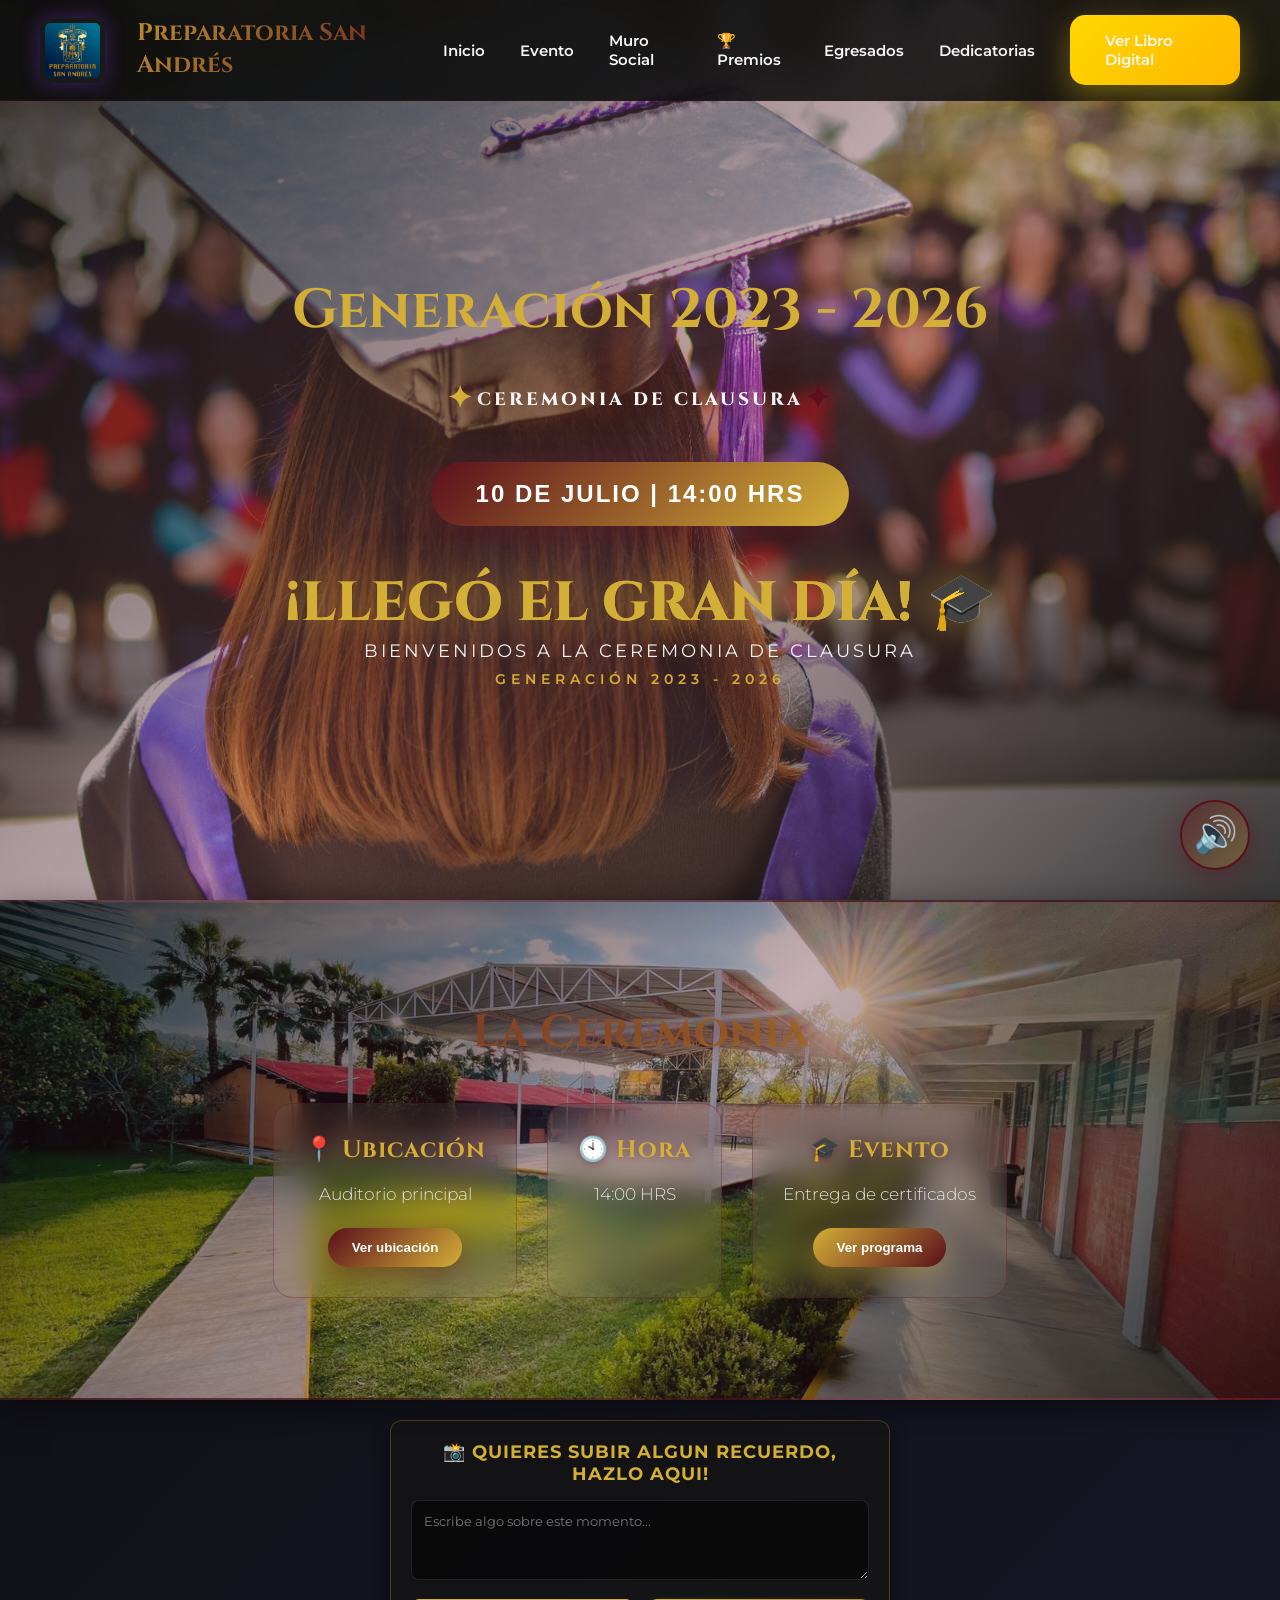
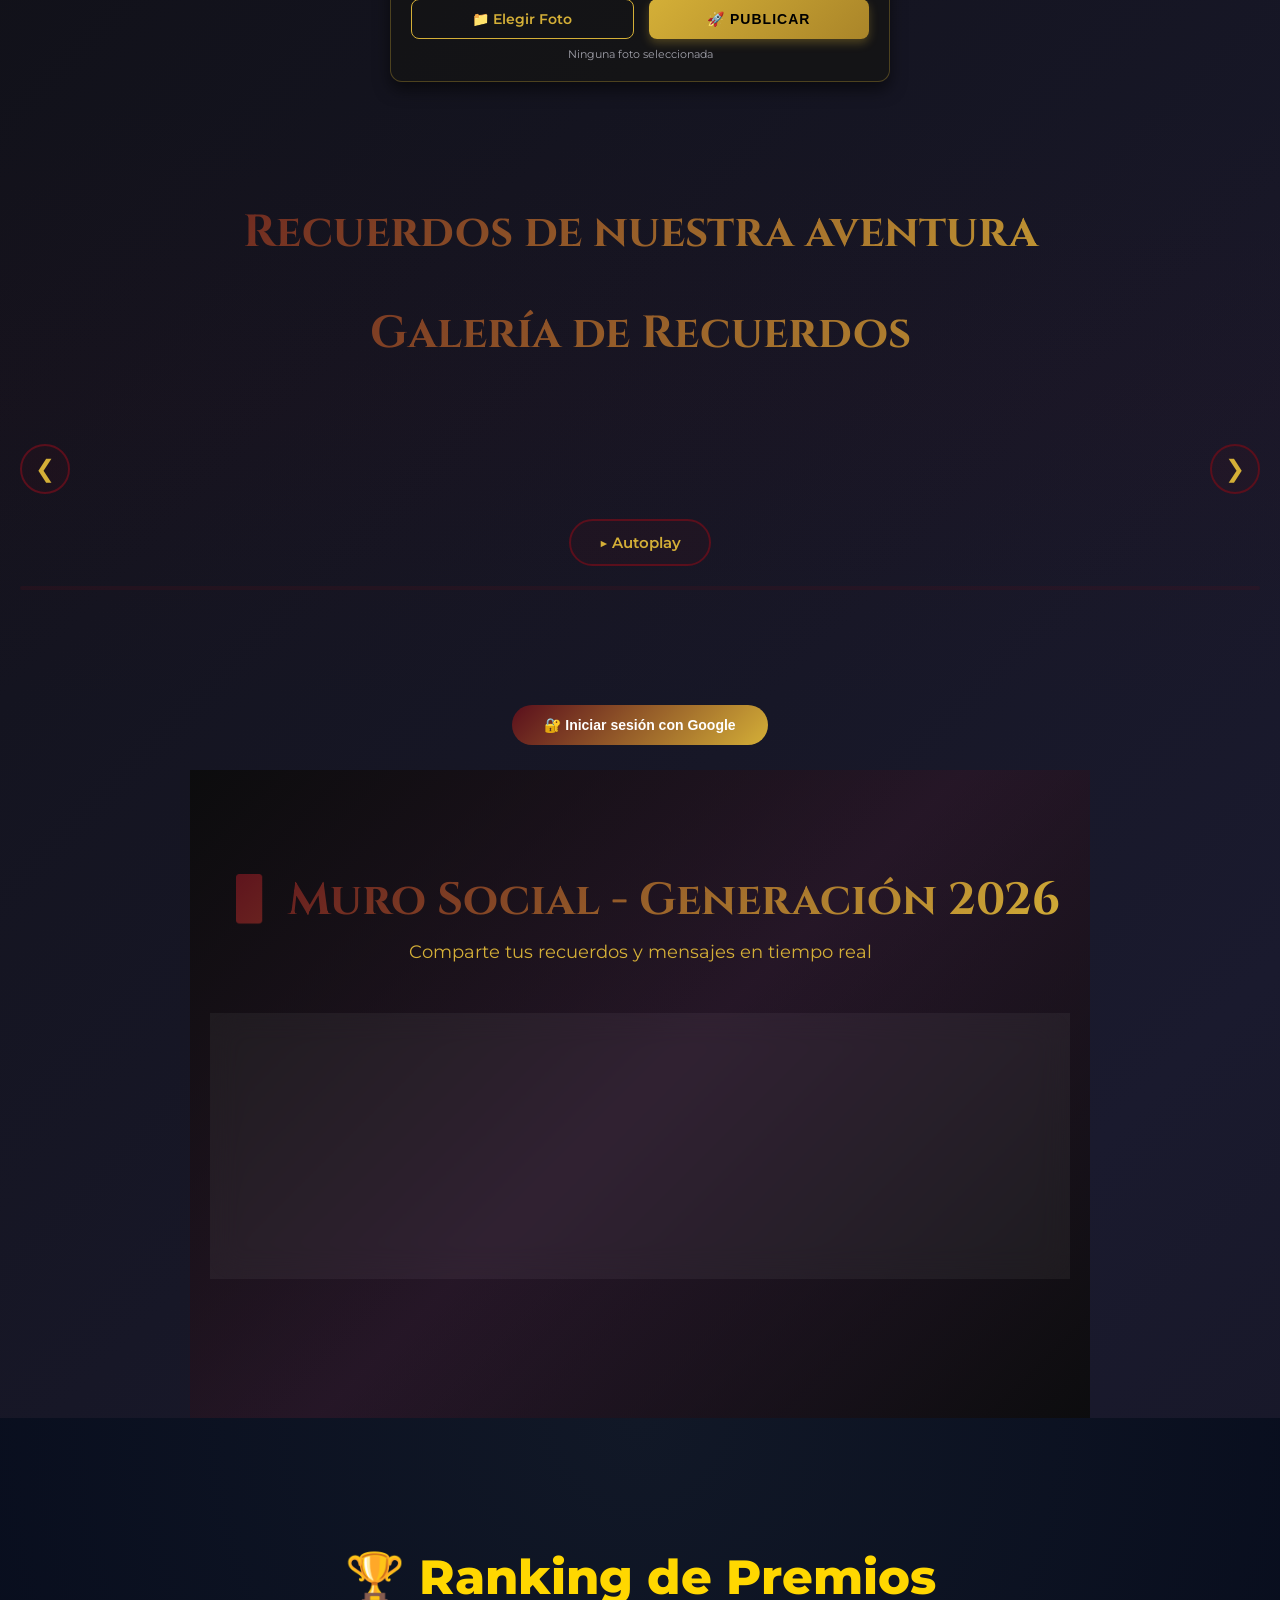
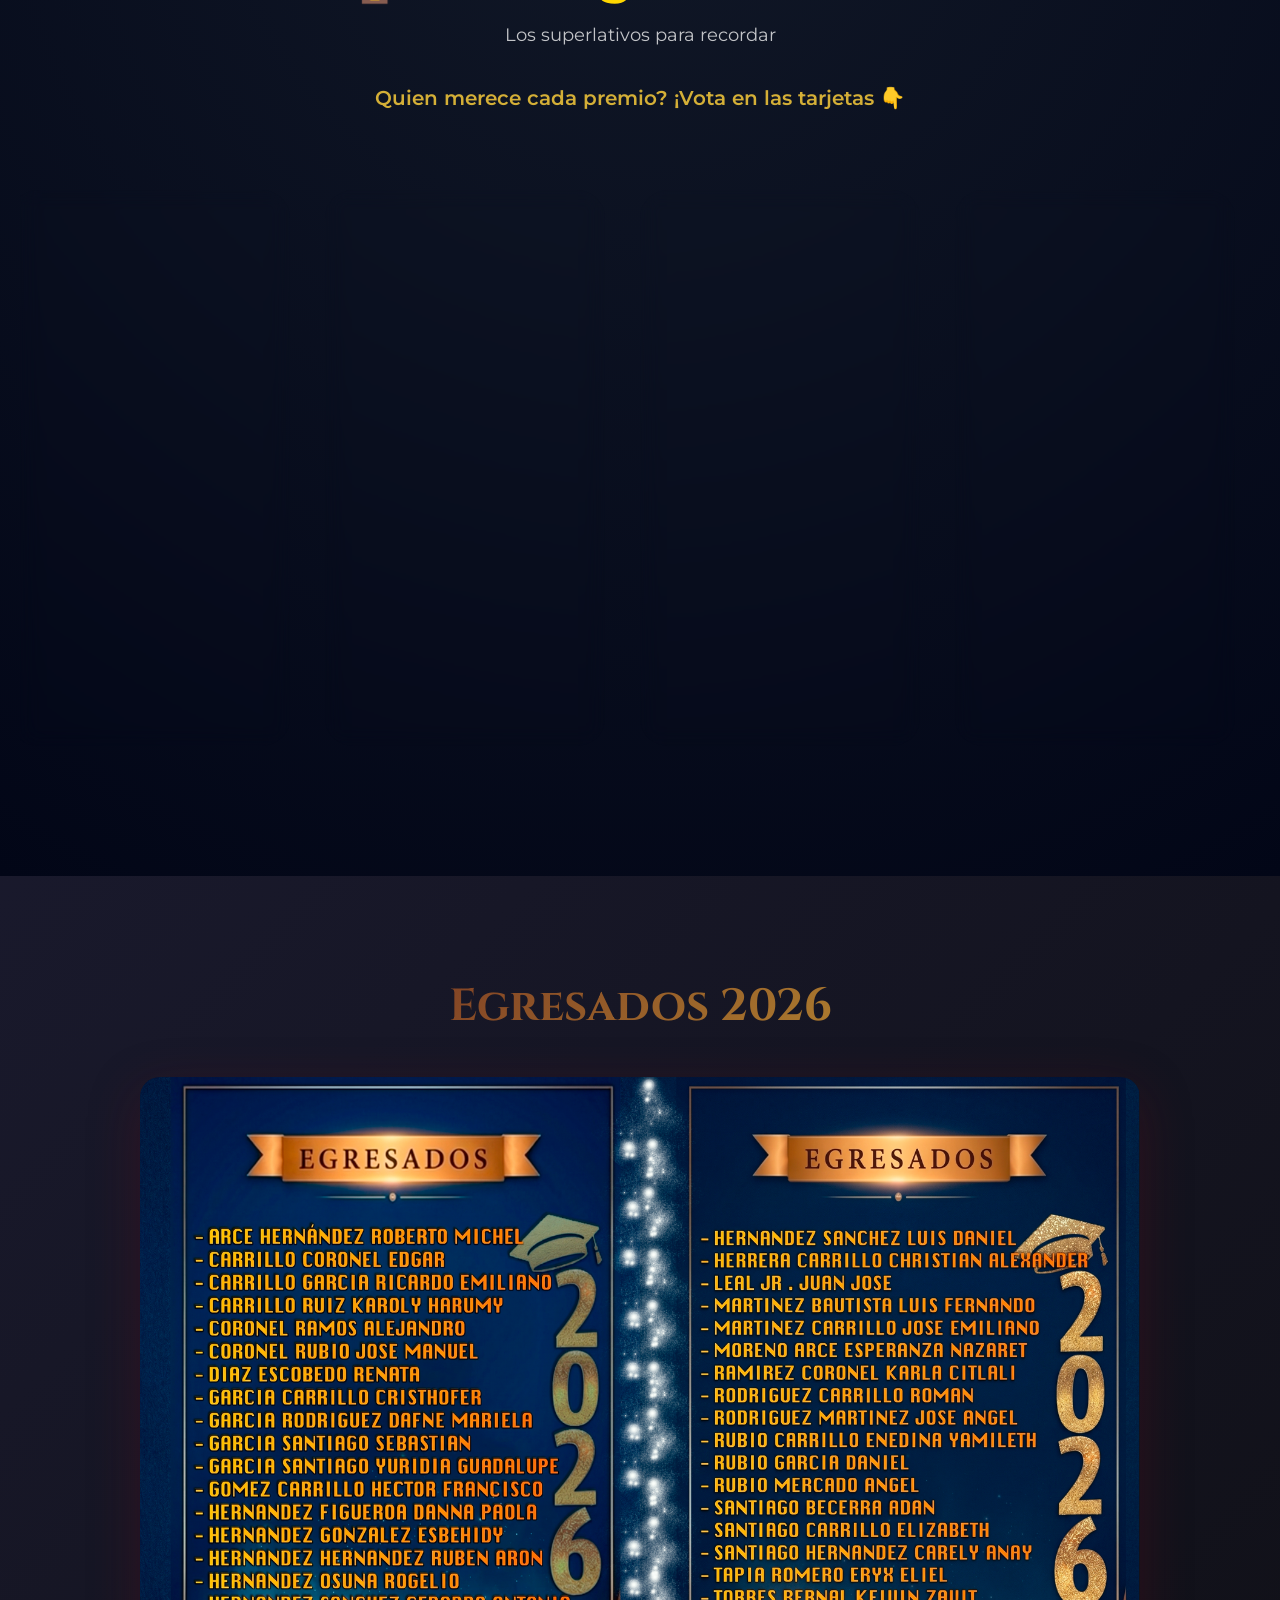
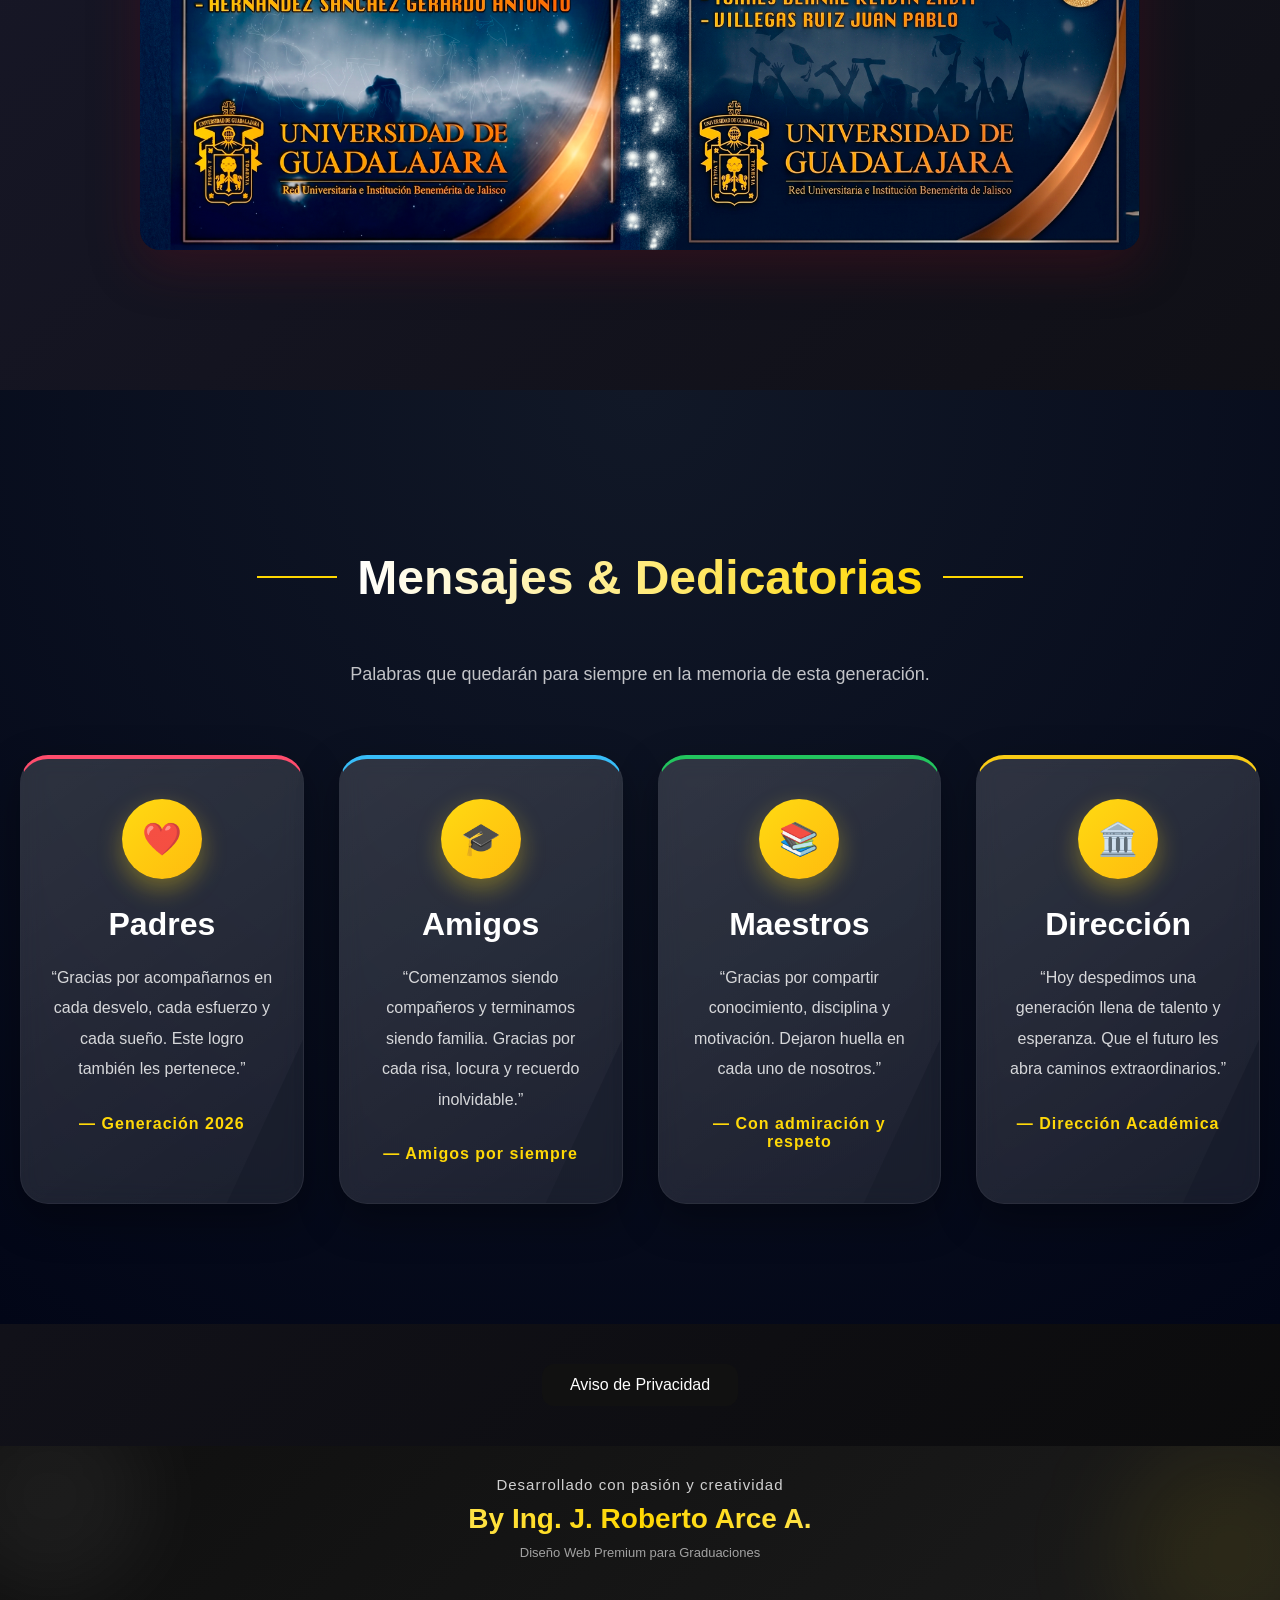
==== index.html @ 2c2daa23 "ERROR" ====
<!DOCTYPE html>
<html lang="es">
<head>
<meta charset="UTF-8">
<meta name="viewport" content="width=device-width, initial-scale=1.0">
<meta property="og:title" content="Preparatoria San Andrés | Generación 2026">
<meta property="og:description" content="¡Acompáñanos a celebrar nuestra graduación! Entra para ver nuestro muro social, premios y galería de recuerdos.">
<meta property="og:image" content="https://arceo86.github.io/prepaSA26/logo1.png"> 
<meta property="og:url" content="https://arceo86.github.io/prepaSA26/">
<meta property="og:type" content="website">

<title>Preparatoria San Andrés | Clausura 2026</title>

<link href="https://fonts.googleapis.com/css2?family=Cinzel:wght@400;600;800&family=Montserrat:wght@300;400;600;700;800&display=swap" rel="stylesheet">
<link rel="icon" href="favicon.ico">
<link href="https://unpkg.com/aos@2.3.1/dist/aos.css" rel="stylesheet">
    

<style>
    /* =========================================
   ANIMACIÓN DEL CARGADOR DE GOOGLE
   ========================================= */
.spinner-dorado {
    width: 45px;
    height: 45px;
    border: 4px solid rgba(212, 175, 55, 0.2); /* Fondo sutil */
    border-top-color: #D4AF37; /* Borde brillante */
    border-radius: 50%;
    animation: girar-suave 1s linear infinite;
}

@keyframes girar-suave {
    0% { transform: rotate(0deg); }
    100% { transform: rotate(360deg); }
}
    /* =========================================
   ESTILOS DEL MODAL DE VOTACIÓN
   ========================================= */
.modal-votacion-overlay {
    position: fixed;
    top: 0; left: 0; width: 100%; height: 100%;
    background: rgba(2, 6, 23, 0.85);
    backdrop-filter: blur(8px);
    -webkit-backdrop-filter: blur(8px);
    z-index: 10000;
    display: flex;
    align-items: center;
    justify-content: center;
}

.modal-votacion-box {
    background: linear-gradient(145deg, #111827, #0f172a);
    border: 2px solid #D4AF37;
    border-radius: 20px;
    padding: 35px 25px;
    width: 90%;
    max-width: 400px;
    text-align: center;
    box-shadow: 0 15px 50px rgba(0,0,0,0.8), 0 0 20px rgba(212, 175, 55, 0.2);
    animation: zoomIn 0.3s ease-out;
}

.select-elegante {
    width: 100%;
    padding: 12px 15px;
    background: #020617;
    color: #ffffff;
    border: 1px solid rgba(212, 175, 55, 0.5);
    border-radius: 10px;
    font-family: 'Poppins', sans-serif;
    font-size: 15px;
    outline: none;
    cursor: pointer;
}

.select-elegante:focus {
    border-color: #D4AF37;
    box-shadow: 0 0 10px rgba(212, 175, 55, 0.3);
}

.btn-cancelar-voto, .btn-confirmar-voto {
    padding: 10px 20px;
    border-radius: 30px;
    font-family: 'Poppins', sans-serif;
    font-size: 14px;
    font-weight: 600;
    cursor: pointer;
    transition: all 0.3s;
    border: none;
}

.btn-cancelar-voto {
    background: transparent;
    color: #a1a1aa;
    border: 1px solid #3f3f46;
}

.btn-cancelar-voto:hover { background: #3f3f46; color: white; }

.btn-confirmar-voto {
    background: linear-gradient(135deg, #FFD700, #D4AF37);
    color: #020617;
}

.btn-confirmar-voto:hover { transform: scale(1.05); box-shadow: 0 5px 15px rgba(212, 175, 55, 0.4); }

@keyframes zoomIn {
    from { transform: scale(0.9); opacity: 0; }
    to { transform: scale(1); opacity: 1; }
}
    /* PRELOADER */
    .hat{
    position:absolute;
    top:-80px;
    font-size:30px;
    animation-name:fall;
    animation-timing-function:linear;
    animation-iteration-count:infinite;
    pointer-events:none;
    will-change:transform;
}

@keyframes fall{

      0%{
        transform:
        translate3d(0,-100px,0)
        rotate(0deg);

        opacity:0;
    }

    10%{
        opacity:1;
    }

    100%{
        transform:
        translate3d(var(--drift),120vh,0)
        rotate(720deg);

        opacity:0;
    }

}
@keyframes pulseLogo{

   0%{
        transform:scale(0.95);
        opacity:.08;
    }

    25%{
        transform:scale(1);
        opacity:.14;
    }

    50%{
        transform:scale(1.08);
        opacity:.20;
    }

    75%{
        transform:scale(1);
        opacity:.14;
    }

    100%{
        transform:scale(0.95);
        opacity:.08;
    }

}

@keyframes rotateLogo{

    from{
        rotate:0deg;
    }

    to{
        rotate:360deg;
    }

}
.graduation-rain{
    position:absolute;
    inset:0;
    overflow:hidden;
    pointer-events:none;
}
    /* BOTÓN EVENTO */
.event-btn{
    margin-top:20px;
    padding:12px 24px;
    border:none;
    border-radius:30px;
    background:linear-gradient(135deg, #D4AF37, #5A0F1C);
    color:white;
    font-weight:700;
    cursor:pointer;
    transition:0.3s;
    box-shadow:0 8px 25px rgba(212,175,55,0.4);
    position:relative;
    overflow:hidden;
}

.event-btn::before{
    content:"";
    position:absolute;
    top:0;
    left:-100%;
    width:100%;
    height:100%;
    background:linear-gradient(
        120deg,
        transparent,
        rgba(255,255,255,0.35),
        transparent
    );
    transition:0.5s;
}

.event-btn:hover::before{
    left:100%;
}

.event-btn:hover{
    transform:scale(1.08);
    box-shadow:
        0 12px 35px rgba(212,175,55,0.7),
        0 0 20px rgba(90,15,28,0.5);
}

/* CARD EVENTO */
.event-card{
    cursor:pointer;
}

.event-card:hover{
    border-color:#D4AF37;
}
    /* BOTÓN UBICACIÓN */
.location-btn{
    margin-top:20px;
    padding:12px 24px;
    border:none;
    border-radius:30px;
    background:linear-gradient(135deg, #5A0F1C, #D4AF37);
    color:white;
    font-weight:700;
    cursor:pointer;
    transition:0.3s;
    box-shadow:0 8px 25px rgba(90,15,28,0.4);
    position:relative;
    overflow:hidden;
}

.location-btn::before{
    content:"";
    position:absolute;
    top:0;
    left:-100%;
    width:100%;
    height:100%;
    background:linear-gradient(
        120deg,
        transparent,
        rgba(255,255,255,0.35),
        transparent
    );
    transition:0.5s;
}

.location-btn:hover::before{
    left:100%;
}

.location-btn:hover{
    transform:scale(1.08);
    box-shadow:
        0 12px 35px rgba(90,15,28,0.7),
        0 0 20px rgba(212,175,55,0.5);
}

/* EFECTO CARD UBICACIÓN */
.location-card{
    cursor:pointer;
}

.location-card:hover{
    border-color:#D4AF37;
}
:root{
    --gold:#D4AF37;
    --gold-light:#F5F5F5;
    --purple:#5A0F1C;
    --pink:#5A0F1C;
    --cyan:#D4AF37;
    --dark:#0B0B0B;
}

*{box-sizing:border-box;}

html{
    scroll-behavior:smooth;
}

body{
    margin:0;
    font-family:'Montserrat',sans-serif;
    background:linear-gradient(135deg, #0B0B0B 0%, #1a1a2e 50%, #0B0B0B 100%);
    color:white;
    overflow-x:hidden;
}

/* ===== KEYFRAMES ===== */
@keyframes fadeUp{
    from{opacity:0; transform:translateY(40px);}
    to{opacity:1; transform:translateY(0);}
}

@keyframes glowNumber{
    from{
        text-shadow:
            0 0 10px rgba(90,15,28,0.8),
            0 0 20px rgba(212,175,55,0.6);
    }
    to{
        text-shadow:
            0 0 20px rgba(212,175,55,1),
            0 0 40px rgba(90,15,28,0.8),
            0 0 60px rgba(212,175,55,0.6);
    }
}

@keyframes titleGlow{
    0%,100%{
        text-shadow:
            0 0 30px rgba(90,15,28,0.8),
            0 0 60px rgba(212,175,55,0.6),
            0 0 90px rgba(90,15,28,0.4),
            0 4px 20px rgba(0,0,0,0.5);
    }
    50%{
        text-shadow:
            0 0 50px rgba(212,175,55,1),
            0 0 80px rgba(90,15,28,0.8),
            0 0 120px rgba(212,175,55,0.6),
            0 4px 25px rgba(0,0,0,0.7);
    }
}

@keyframes float{
    0%,100%{ transform:translateY(-50%); }
    50%{ transform:translateY(-65%); }
}

@keyframes bounce{
    0%,100%{ transform:scale(1) translateY(0); }
    50%{ transform:scale(1.2) translateY(-5px); }
}

@keyframes zoomIn{
    from{transform:scale(0.7); opacity:0;}
    to{transform:scale(1); opacity:1;}
}

/* ===== NAV ===== */
.nav{
    position:fixed;
    top:0;
    width:100%;
    display:flex;
    justify-content:space-between;
    align-items:center;
    padding:15px 40px;
    background:rgba(11,11,11,0.85);
    backdrop-filter:blur(20px);
    z-index:100;
    border-bottom:1px solid rgba(90,15,28,0.3);
}

.nav h1{
    cursor:pointer;
    font-family:'Cinzel';
    background:linear-gradient(135deg, var(--gold), var(--pink));
    -webkit-background-clip:text;
    -webkit-text-fill-color:transparent;
    background-clip:text;
    font-size:clamp(16px,4vw,24px);
    display:flex;
    align-items:center;
    gap:12px;
    margin:0;
    transition:0.3s;
}

.nav h1:hover{
    transform:scale(1.05);
}

.nav h1 img{
    height:clamp(45px,8vw,65px);
    border-radius:10px;
    background:rgba(255,255,255,0.05);
    padding:5px;
    backdrop-filter:blur(10px);
    box-shadow:0 0 20px rgba(124,58,237,0.4);
    transition:0.3s;
}

.nav h1 img:hover{
    box-shadow:0 0 30px rgba(236,72,153,0.6);
}

.nav-links{
    display:flex;
    gap:clamp(15px,3vw,35px);
    align-items:center;
}

.nav a{
    color:#F5F5F5;
    text-decoration:none;
    position:relative;
    font-size:clamp(12px,2vw,15px);
    font-weight:600;
    transition:0.3s;
}

.nav a::after{
    content:"";
    position:absolute;
    width:0;
    height:2px;
    background:linear-gradient(90deg, #5A0F1C, #D4AF37);
    bottom:-5px;
    left:0;
    transition:.3s;
}

.nav a:hover{
    color:#D4AF37;
}

.nav a:hover::after{
    width:100%;
}

.hamburger{
    display:none;
    flex-direction:column;
    cursor:pointer;
    gap:6px;
}

.hamburger span{
    width:25px;
    height:3px;
    background:linear-gradient(90deg, var(--gold), var(--pink));
    border-radius:3px;
    transition:0.3s;
}

.hamburger.active span:nth-child(1){
    transform:rotate(45deg) translate(10px, 10px);
}

.hamburger.active span:nth-child(2){
    opacity:0;
}

.hamburger.active span:nth-child(3){
    transform:rotate(-45deg) translate(7px, -7px);
}

@media(max-width:768px){
    .nav{
        padding:12px 20px;
    }
    
    .hamburger{
        display:flex;
    }
    
    .nav-links{
        position:fixed;
        top:70px;
        left:-100%;
        flex-direction:column;
        background:rgba(10,14,39,0.98);
        backdrop-filter:blur(20px);
        width:100%;
        text-align:center;
        transition:0.3s;
        padding:40px 0;
        gap:20px;
        border-bottom:1px solid rgba(124,58,237,0.3);
    }
    
    .nav-links.active{
        left:0;
    }
    
    .nav-links a{
        font-size:18px;
        display:block;
        padding:10px 0;
    }
}

/* ===== MÚSICA ===== */
.music-toggle{
    position:fixed;
    bottom:30px;
    right:30px;
    width:clamp(55px,12vw,70px);
    height:clamp(55px,12vw,70px);
    border-radius:50%;
    background:linear-gradient(135deg, rgba(90,15,28,0.5) 0%, rgba(212,175,55,0.3) 100%);
    border:2px solid #5A0F1C;
    color:#F5F5F5;
    font-size:clamp(28px,6vw,36px);
    cursor:pointer;
    transition:0.3s all;
    display:flex;
    align-items:center;
    justify-content:center;
    z-index:101;
    box-shadow:0 8px 32px rgba(90,15,28,0.5);
    backdrop-filter:blur(10px);
}

.music-toggle:hover{
    transform:scale(1.15) rotate(10deg);
    background:linear-gradient(135deg, rgba(90,15,28,0.7) 0%, rgba(212,175,55,0.5) 100%);
    box-shadow:0 12px 40px rgba(90,15,28,0.7), 0 0 20px rgba(212,175,55,0.4);
}

.music-toggle.muted{
    background:linear-gradient(135deg, rgba(100,100,100,0.3) 0%, rgba(100,100,100,0.1) 100%);
    border-color:#808080;
    color:#808080;
}

.music-toggle.muted:hover{
    background:linear-gradient(135deg, rgba(100,100,100,0.5) 0%, rgba(100,100,100,0.2) 100%);
    box-shadow:0 8px 25px rgba(100,100,100,0.3);
}

.music-icon{
    display:block;
    transition:transform 0.3s;
}

.music-toggle:hover .music-icon{
    animation:bounce 0.6s ease;
}

@media(max-width:600px){
    .music-toggle{
        bottom:20px;
        right:20px;
    }
}

/* ===== HERO ===== */
.hero{
    min-height:100vh;
    display:flex;
    align-items:center;
    justify-content:center;
    text-align:center;
    background:
    linear-gradient(135deg, rgba(11,11,11,0.8) 0%, rgba(90,15,28,0.3) 50%, rgba(11,11,11,0.8) 100%),
    url('FONDO1.jpg');
    background-size:cover;
    background-position:center;
    background-attachment:fixed;
    padding:120px 20px 60px;
    position:relative;
    overflow:hidden;
}

.hero::before{
    content:"";
    position:absolute;
    top:0;
    left:0;
    right:0;
    bottom:0;
    background:radial-gradient(circle at 50% 50%, rgba(90,15,28,0.1), transparent 70%);
    pointer-events:none;
}

.hero > div{
    display:flex;
    flex-direction:column;
    align-items:center;
    gap:clamp(20px,5vw,40px);
    position:relative;
    z-index:1;
}

.hero h2{
    font-family:'Cinzel';
    font-size:clamp(28px,6vw,55px);
    animation:fadeUp 1.2s ease;
    color:#D4AF37;
    margin:0;
}

.hero p{
    color:#F5F5F5;
    animation:fadeUp 1.5s ease;
    font-size:clamp(14px,3vw,18px);
    margin:0;
}

.ceremonia-title{
    font-family:'Cinzel';
    font-size:clamp(36px,8vw,75px);
    color:#D4AF37;
    font-weight:800;
    letter-spacing:clamp(1px,2vw,3px);
    text-transform:uppercase;
    margin:20px 0;
    text-shadow:
        0 0 30px rgba(90,15,28,0.8),
        0 0 60px rgba(212,175,55,0.6),
        0 0 90px rgba(90,15,28,0.4);
    animation:titleGlow 2s ease-in-out infinite, fadeUp 1.5s ease;
    position:relative;
    display:inline-block;
}

.ceremonia-title::before{
    content:"✦";
    position:absolute;
    left:clamp(-30px,-8vw,-50px);
    top:50%;
    transform:translateY(-50%);
    color:#D4AF37;
    font-size:clamp(20px,3vw,30px);
    animation:float 3s ease-in-out infinite;
}

.ceremonia-title::after{
    content:"✦";
    position:absolute;
    right:clamp(-30px,-8vw,-50px);
    top:50%;
    transform:translateY(-50%);
    color:#5A0F1C;
    font-size:clamp(20px,3vw,30px);
    animation:float 3s ease-in-out infinite 0.5s;
}

.btn{
    margin-top:10px;
    padding:clamp(14px,3vw,18px) clamp(30px,6vw,50px);
    font-size:clamp(14px,2.5vw,18px);
    font-weight:700;
    border-radius:50px;
    border:none;
    background:linear-gradient(135deg, #5A0F1C, #D4AF37);
    color:white;
    cursor:pointer;
    transition:.3s;
    text-transform:uppercase;
    letter-spacing:1px;
    box-shadow:0 8px 32px rgba(90,15,28,0.5);
    position:relative;
    overflow:hidden;
}

.btn::before{
    content:"";
    position:absolute;
    top:0;
    left:-100%;
    width:100%;
    height:100%;
    background:linear-gradient(135deg, transparent, rgba(255,255,255,0.3), transparent);
    transition:0.5s;
}

.btn:hover::before{
    left:100%;
}

.btn:hover{
    transform:scale(1.1);
    box-shadow:0 12px 40px rgba(90,15,28,0.7), 0 0 20px rgba(212,175,55,0.5);
}

.countdown-pro{
    margin-top:30px;
    display:flex;
    justify-content:center;
    gap:clamp(15px,3vw,25px);
    flex-wrap:wrap;
}

.time-box{
    background:rgba(90,15,28,0.1);
    backdrop-filter:blur(12px);
    border:2px solid rgba(90,15,28,0.4);
    padding:clamp(15px,3vw,25px);
    border-radius:16px;
    min-width:clamp(70px,15vw,100px);
    text-align:center;
    box-shadow:0 0 20px rgba(90,15,28,0.2);
    transition:.4s;
}

.time-box:hover{
    transform:scale(1.1) translateY(-5px);
    box-shadow:0 10px 40px rgba(90,15,28,0.6), 0 0 30px rgba(212,175,55,0.3);
    border-color:rgba(212,175,55,0.6);
}

.time-box span{
    font-size:clamp(28px,6vw,48px);
    font-weight:800;
    font-family:'Cinzel';
    color:#D4AF37;
    text-shadow:
        0 0 10px rgba(90,15,28,0.8),
        0 0 20px rgba(212,175,55,0.6),
        0 0 30px rgba(90,15,28,0.4);
    animation:glowNumber 2s infinite alternate;
    display:block;
}

.time-box p{
    margin:8px 0 0;
    font-size:clamp(12px,2vw,14px);
    color:#5A0F1C;
    letter-spacing:1px;
    font-weight:600;
}
/* =========================================
   ESTILOS DEL HORARIO (TIMELINE)
   ========================================= */
.modal-overlay {
    position: fixed; top: 0; left: 0; width: 100%; height: 100%;
    background: rgba(2, 6, 23, 0.90); backdrop-filter: blur(8px);
    z-index: 999999; display: flex; align-items: center; justify-content: center;
    opacity: 0; transition: opacity 0.4s ease;
}

.modal-horario-box {
    background: linear-gradient(145deg, #111827, #0f172a);
    border: 1px solid rgba(212, 175, 55, 0.4);
    border-radius: 15px; padding: 40px 25px;
    width: 90%; max-width: 450px;
    max-height: 85vh; overflow-y: auto; /* Permite scroll si hay muchos eventos */
    position: relative;
    box-shadow: 0 15px 40px rgba(0,0,0,0.8), 0 0 20px rgba(212, 175, 55, 0.15);
    transform: translateY(30px); transition: transform 0.4s ease;
}

.cerrar-horario {
    position: absolute; top: 15px; right: 20px;
    color: #D4AF37; font-size: 28px; font-weight: bold;
    cursor: pointer; transition: color 0.3s;
}
.cerrar-horario:hover { color: #fff; }

.titulo-horario {
    color: #D4AF37; font-family: 'Cinzel', serif; font-size: 24px;
    text-align: center; margin-bottom: 5px;
}
.subtitulo-horario {
    color: #cbd5e1; text-align: center; font-size: 14px; margin-bottom: 30px;
}

/* La Línea Vertical */
.timeline {
    position: relative; margin: 0 auto; padding-left: 20px;
}
.timeline::before {
    content: ''; position: absolute; top: 0; left: 20px;
    height: 100%; width: 2px;
    background: linear-gradient(to bottom, #D4AF37, rgba(212,175,55,0.1));
}

/* Cada evento en la línea */
.timeline-item {
    position: relative; padding-left: 30px; margin-bottom: 25px;
    opacity: 0; transform: translateX(-20px);
    animation: deslizarDerecha 0.5s forwards ease-out;
}
/* Retraso escalonado para que aparezcan uno por uno */
.timeline-item:nth-child(1) { animation-delay: 0.1s; }
.timeline-item:nth-child(2) { animation-delay: 0.3s; }
.timeline-item:nth-child(3) { animation-delay: 0.5s; }
.timeline-item:nth-child(4) { animation-delay: 0.7s; }

/* El punto dorado en la línea */
.timeline-item::before {
    content: ''; position: absolute; left: -5px; top: 5px;
    width: 12px; height: 12px;
    background: #111827; border: 3px solid #D4AF37;
    border-radius: 50%; box-shadow: 0 0 10px rgba(212,175,55,0.8);
}

.timeline-hora {
    color: #D4AF37; font-weight: bold; font-size: 14px; letter-spacing: 1px;
}
.timeline-contenido h4 {
    color: #fff; margin: 5px 0; font-size: 16px;
}
.timeline-contenido p {
    color: #94a3b8; font-size: 13px; margin: 0;
}

/* Botón de descarga de imagen */
.btn-descargar-img {
    display: inline-block; background: transparent;
    color: #D4AF37; border: 1px solid #D4AF37;
    padding: 10px 20px; border-radius: 30px;
    text-decoration: none; font-size: 14px; font-weight: bold;
    transition: all 0.3s;
}
.btn-descargar-img:hover {
    background: rgba(212, 175, 55, 0.1); box-shadow: 0 0 15px rgba(212, 175, 55, 0.4);
}

@keyframes deslizarDerecha {
    to { opacity: 1; transform: translateX(0); }
}
/* ===== SECCIONES ===== */
.section{
    padding:clamp(60px,8vw,100px) 20px;
    text-align:center;
    position:relative;
}

.section h3{
    font-family:'Cinzel';
    background:linear-gradient(135deg, #5A0F1C, #D4AF37);
    -webkit-background-clip:text;
    -webkit-text-fill-color:transparent;
    background-clip:text;
    font-size:clamp(28px,6vw,45px);
    margin:0 0 30px 0;
    animation:fadeUp 0.8s ease;
}

#evento{
    position:relative;
    background:
    linear-gradient(135deg, rgba(11,11,11,0.8) 0%, rgba(90,15,28,0.3) 50%, rgba(11,11,11,0.8) 100%),
    url('HISTORIA/11.jpg');
    background-size:cover;
    background-position:center;
    background-attachment:fixed;
    border-top:2px solid rgba(90,15,28,0.5);
    border-bottom:2px solid rgba(90,15,28,0.5);
    box-shadow:
        inset 0 0 40px rgba(90,15,28,0.1),
        0 8px 32px rgba(0,0,0,0.5);
}

#evento::before{
    content:"";
    position:absolute;
    top:0;
    left:0;
    right:0;
    bottom:0;
    background:radial-gradient(circle at 30% 70%, rgba(90,15,28,0.05), transparent 50%);
    pointer-events:none;
}

#evento h3{
    position:relative;
    z-index:1;
    text-shadow:0 0 20px rgba(90,15,28,0.6);
}

/* ===== CARDS ===== */
.cards{
    display:flex;
    flex-wrap:wrap;
    justify-content:center;
    gap:clamp(20px,3vw,30px);
    margin-top:40px;
    position:relative;
    z-index:1;
}

.card{
    background:rgba(255,255,255,0.05);
    backdrop-filter:blur(15px);
    border:1px solid rgba(90,15,28,0.3);
    padding:clamp(20px,4vw,30px);
    border-radius:20px;
    transition:.4s;
    position:relative;
    overflow:hidden;
}

.card::before{
    content:"";
    position:absolute;
    top:-50%;
    right:-50%;
    width:100%;
    height:100%;
    background:linear-gradient(135deg, rgba(90,15,28,0.2), rgba(212,175,55,0.1));
    opacity:0;
    transition:0.4s;
}

.card:hover::before{
    opacity:1;
}

.card h4{
    font-family:'Cinzel';
    font-size:clamp(18px,3.5vw,24px);
    color:#D4AF37;
    margin:0 0 15px 0;
    text-shadow:0 2px 10px rgba(90,15,28,0.4);
    letter-spacing:1px;
    transition:0.3s;
    position:relative;
    z-index:2;
}

.card p{
    font-size:clamp(14px,2vw,17px);
    color:#e0e0e0;
    margin:0;
    font-weight:300;
    line-height:1.6;
    transition:0.3s;
    position:relative;
    z-index:2;
}

.card:hover{
    transform:translateY(-15px) scale(1.05);
    box-shadow:0 15px 40px rgba(90,15,28,0.4), 0 0 30px rgba(90,15,28,0.2);
    border-color:rgba(90,15,28,0.6);
}

.card:hover h4{
    color:#D4AF37;
    text-shadow:0 0 20px rgba(212,175,55,0.8), 0 2px 10px rgba(90,15,28,0.6);
    transform:scale(1.08);
}

.card:hover p{
    color:#D4AF37;
}

/* ===== GALERÍA ===== */
.gallery-section{
    padding:clamp(60px,8vw,100px) 20px;
    background:linear-gradient(180deg, transparent 0%, rgba(90,15,28,0.05) 50%, transparent 100%);
    text-align:center;
}

.gallery-title{
    font-family:'Cinzel';
    background:linear-gradient(135deg, #5A0F1C, #D4AF37);
    -webkit-background-clip:text;
    -webkit-text-fill-color:transparent;
    background-clip:text;
    font-size:clamp(28px,6vw,45px);
    margin:0 0 40px 0;
    animation:fadeUp 0.8s ease;
}

.filter-buttons{
    display:flex;
    flex-wrap:wrap;
    justify-content:center;
    gap:clamp(10px,2vw,15px);
    margin-bottom:40px;
    animation:fadeUp 1s ease;
}

.filter-btn{
    padding:clamp(10px,2vw,14px) clamp(18px,3vw,28px);
    background:rgba(90,15,28,0.1);
    color:#D4AF37;
    border:2px solid #5A0F1C;
    border-radius:30px;
    cursor:pointer;
    font-family:'Montserrat';
    font-size:clamp(12px,1.8vw,15px);
    font-weight:600;
    transition:0.3s;
}

.filter-btn:hover{
    background:rgba(90,15,28,0.2);
    transform:scale(1.08);
    box-shadow:0 0 20px rgba(90,15,28,0.4);
}

.filter-btn.active{
    background:linear-gradient(135deg, #5A0F1C, #D4AF37);
    color:white;
    box-shadow:0 0 30px rgba(90,15,28,0.6), 0 0 15px rgba(212,175,55,0.4);
}

.gallery-container{
    position:relative;
    display:flex;
    align-items:center;
    gap:15px;
    margin-bottom:25px;
}

.gallery-nav-btn{
    width:50px;
    height:50px;
    border-radius:50%;
    border:2px solid #5A0F1C;
    background:rgba(90,15,28,0.1);
    color:#D4AF37;
    font-size:24px;
    cursor:pointer;
    transition:0.3s;
    display:flex;
    align-items:center;
    justify-content:center;
    flex-shrink:0;
}

.gallery-nav-btn:hover{
    background:rgba(90,15,28,0.3);
    transform:scale(1.1);
    box-shadow:0 0 20px rgba(90,15,28,0.4);
}

.gallery-nav-btn.disabled{
    opacity:0.5;
    cursor:not-allowed;
    background:rgba(90,15,28,0.05);
}

.gallery-nav-btn.disabled:hover{
    transform:scale(1);
    box-shadow:none;
}

.gallery-wrapper{
    display:flex;
    gap:clamp(15px,3vw,30px);
    overflow-x:auto;
    scroll-snap-type:x mandatory;
    padding:20px;
    cursor:grab;
    scroll-behavior:smooth;
    position:relative;
    flex:1;
}

.gallery-wrapper.autoplay-active{
    cursor:auto;
}

.gallery-wrapper::-webkit-scrollbar{
    height:8px;
}

.gallery-wrapper::-webkit-scrollbar-track{
    background:rgba(255,255,255,0.05);
    border-radius:10px;
}

.gallery-wrapper::-webkit-scrollbar-thumb{
    background:linear-gradient(180deg, #5A0F1C, #D4AF37);
    border-radius:10px;
}

.gallery-wrapper::-webkit-scrollbar-thumb:hover{
    background:var(--gold);
}

.gallery-item{
    min-width:clamp(200px,50vw,350px);
    height:clamp(280px,50vw,400px);
    border-radius:20px;
    overflow:hidden;
    scroll-snap-align:center;
    transition:0.5s;
    flex-shrink:0;
    position:relative;
    cursor:pointer;
    box-shadow:0 10px 30px rgba(0,0,0,0.5);
}

.gallery-item img{
    width:100%;
    height:100%;
    object-fit:cover;
}

.gallery-item:hover{
    transform:scale(1.08);
    box-shadow:0 20px 50px rgba(90,15,28,0.5), 0 0 30px rgba(212,175,55,0.3);
}

.gallery-controls{
    display:flex;
    justify-content:center;
    gap:15px;
    margin-bottom:20px;
}

.autoplay-btn{
    padding:12px 28px;
    background:rgba(90,15,28,0.1);
    color:#D4AF37;
    border:2px solid #5A0F1C;
    border-radius:30px;
    cursor:pointer;
    font-family:'Montserrat';
    font-size:clamp(12px,1.8vw,15px);
    font-weight:600;
    transition:0.3s;
}

.autoplay-btn:hover{
    background:rgba(90,15,28,0.2);
    transform:scale(1.08);
    box-shadow:0 0 20px rgba(90,15,28,0.4);
}

.autoplay-btn.active{
    background:linear-gradient(135deg, #5A0F1C, #D4AF37);
    color:white;
    box-shadow:0 0 30px rgba(90,15,28,0.6), 0 0 15px rgba(212,175,55,0.4);
}

.scroll-progress{
    height:4px;
    background:rgba(90,15,28,0.2);
    margin-top:20px;
    border-radius:2px;
    overflow:hidden;
}

.scroll-progress-bar{
    height:100%;
    background:linear-gradient(90deg, #5A0F1C, #D4AF37);
    width:0%;
    transition:width 0.1s ease;
}

.scroll-info{
    text-align:center;
    color:#5A0F1C;
    margin-top:15px;
    font-size:clamp(12px,2vw,15px);
    font-family:'Montserrat';
    font-weight:600;
}
/* ===== AUTENTICACIÓN ===== */
.auth-section{
    padding:clamp(60px,8vw,100px) 20px;
    background:linear-gradient(135deg, rgba(11,11,11,0.9) 0%, rgba(90,15,28,0.2) 50%, rgba(11,11,11,0.9) 100%);
    max-width:400px;
    margin:0 auto;
    border-radius:20px;
    border:1px solid rgba(90,15,28,0.3);
    box-shadow:0 0 30px rgba(90,15,28,0.2);
}
.auth-section h3{
    font-family:'Cinzel';
    background:linear-gradient(135deg, #5A0F1C, #D4AF37);
    -webkit-background-clip:text;
    -webkit-text-fill-color:transparent;
    background-clip:text;
    font-size:clamp(28px,6vw,45px);
    margin:0 0 30px 0;
    text-align:center;
    animation:fadeUp 0.8s ease;
}
.auth-form{
    display:flex;
    flex-direction:column;
    gap:20px;
    animation:fadeUp 1.2s ease;
}     
/* =========================================
   DISEÑO PREMIUM DEL FORMULARIO DE SUBIDA
   ========================================= */
.formulario-premium {
    background: rgba(20, 20, 20, 0.8); /* Fondo oscuro transparente */
    border: 1px solid rgba(212, 175, 55, 0.3); /* Borde dorado sutil */
    border-radius: 12px;
    padding: 20px;
    margin: 20px auto;
    max-width: 500px;
    box-shadow: 0 8px 16px rgba(0, 0, 0, 0.5);
}

.titulo-subida {
    color: #D4AF37;
    margin-top: 0;
    margin-bottom: 15px;
    text-align: center;
    font-size: 18px;
    font-weight: bold;
    letter-spacing: 1px;
}

/* LA CAJA DE TEXTO */
.input-texto {
    width: 100%;
    min-height: 80px;
    background: rgba(0, 0, 0, 0.5);
    border: 1px solid rgba(255, 255, 255, 0.1);
    border-radius: 8px;
    padding: 12px;
    color: #fff;
    font-family: inherit;
    resize: vertical;
    margin-bottom: 15px;
    box-sizing: border-box;
    transition: border 0.3s ease;
}

.input-texto:focus {
    outline: none;
    border-color: #D4AF37; /* Brilla dorado al escribir */
}

/* CONTENEDOR DE LOS BOTONES */
.acciones-subida {
    display: flex;
    gap: 15px;
    justify-content: space-between;
}

/* BOTÓN DE ELEGIR FOTO (Borde dorado) */
.btn-secundario {
    flex: 1;
    background: transparent;
    border: 1px solid #D4AF37;
    color: #D4AF37;
    padding: 10px;
    border-radius: 8px;
    text-align: center;
    cursor: pointer;
    font-weight: 600;
    font-size: 14px;
    transition: all 0.3s ease;
}

.btn-secundario:hover {
    background: rgba(212, 175, 55, 0.15);
    transform: translateY(-2px);
}

/* BOTÓN DE PUBLICAR (Dorado sólido) */
.btn-principal {
    flex: 1;
    background: linear-gradient(135deg, #D4AF37 0%, #AA8529 100%);
    border: none;
    color: #000;
    padding: 10px;
    border-radius: 8px;
    cursor: pointer;
    font-weight: 800;
    font-size: 14px;
    text-transform: uppercase;
    letter-spacing: 1px;
    transition: all 0.3s ease;
    box-shadow: 0 4px 10px rgba(212, 175, 55, 0.3);
}

.btn-principal:hover {
    transform: translateY(-2px);
    box-shadow: 0 6px 15px rgba(212, 175, 55, 0.5);
}
/* ===== MURO SOCIAL ===== */
.muro-section{
    padding:clamp(60px,8vw,100px) 20px;
    background:linear-gradient(135deg, rgba(11,11,11,0.9) 0%, rgba(90,15,28,0.2) 50%, rgba(11,11,11,0.9) 100%);
    max-width:900px;
    margin:0 auto;
}

.muro-header{
    text-align:center;
    margin-bottom:50px;
}

.muro-title{
    font-family:'Cinzel';
    background:linear-gradient(135deg, #5A0F1C, #D4AF37);
    -webkit-background-clip:text;
    background-clip:text;
    -webkit-text-fill-color:transparent;
    font-size:clamp(28px,6vw,45px);
    margin:0 0 10px 0;
    animation:fadeUp 0.8s ease;
}

.muro-subtitle{
    color:#D4AF37;
    font-size:clamp(14px,2vw,18px);
    margin:0;
    animation:fadeUp 1s ease;
}

.post-form-container{
    margin-bottom:40px;
    animation:fadeUp 1.2s ease;
}

.post-form{
    background:rgba(255,255,255,0.05);
    backdrop-filter:blur(15px);
    border:1px solid rgba(90,15,28,0.3);
    border-radius:20px;
    padding:25px;
    transition:0.3s;
}

.post-form:focus-within{
    border-color:rgba(90,15,28,0.6);
    box-shadow:0 0 30px rgba(90,15,28,0.2);
}

.form-header{
    display:flex;
    gap:12px;
    align-items:center;
    margin-bottom:15px;
}

.user-avatar{
    font-size:32px;
}

.form-input{
    flex:1;
    background:transparent;
    border:none;
    color:#F5F5F5;
    font-size:16px;
    font-weight:600;
    outline:none;
    padding:0;
}

.form-input::placeholder{
    color:rgba(255,255,255,0.5);
}

.form-textarea{
    width:100%;
    background:transparent;
    border:1px solid rgba(90,15,28,0.3);
    border-radius:12px;
    color:#F5F5F5;
    font-size:16px;
    padding:15px;
    resize:vertical;
    min-height:100px;
    font-family:'Montserrat';
    outline:none;
    transition:0.3s;
    margin-bottom:15px;
}

.form-textarea:focus{
    border-color:rgba(90,15,28,0.6);
    background:rgba(90,15,28,0.1);
}

.form-textarea::placeholder{
    color:rgba(255,255,255,0.5);
}

.form-controls{
    display:flex;
    gap:10px;
    justify-content:flex-end;
}

.btn-enviar{
    padding:12px 32px;
    background:linear-gradient(135deg, #5A0F1C, #D4AF37);
    color:white;
    border:none;
    border-radius:30px;
    font-weight:700;
    cursor:pointer;
    transition:0.3s;
    font-size:14px;
}

.btn-enviar:hover{
    transform:scale(1.08);
    box-shadow:0 0 30px rgba(90,15,28,0.6);
}

.btn-enviar:disabled{
    opacity:0.5;
    cursor:not-allowed;
}

.muro-feed{
    display:flex;
    flex-direction:column;
    gap:25px;
}

.post{
    background:rgba(255,255,255,0.05);
    backdrop-filter:blur(15px);
    border:1px solid rgba(90,15,28,0.3);
    border-radius:20px;
    padding:25px;
    transition:0.4s;
    animation:fadeUp 0.6s ease;
}

.post:hover{
    border-color:rgba(90,15,28,0.6);
    box-shadow:0 10px 40px rgba(90,15,28,0.3);
}

.post-header{
    display:flex;
    gap:12px;
    align-items:center;
    margin-bottom:15px;
}
.post-avatar {
    width: 45px;          /* Ajusta este valor si la quieres un poco más grande o chica */
    height: 45px;
    display: flex;
    align-items: center;
    justify-content: center;
    border-radius: 50%;
    background-color: #222; /* Fondo oscuro por si no carga la imagen */
    overflow: hidden;     /* Recorta la imagen para que no se salga del círculo */
    border: 2px solid #D4AF37; /* Un toque elegante dorado (opcional) */
    flex-shrink: 0;       /* Evita que el círculo se deforme */
}

/* La imagen dentro del contenedor */
.avatar-img {
    width: 100%;
    height: 100%;
    object-fit: cover;    /* Clave: ajusta la foto al círculo sin distorsionarla */
    display: block;
}

.post-info{
    flex:1;
}

.post-autor{
    font-weight:700;
    color:#D4AF37;
    font-size:16px;
    margin:0;
}

.post-tipo{
    font-size:12px;
    color:rgba(255,255,255,0.6);
    margin:5px 0 0;
    padding:4px 10px;
    background:rgba(90,15,28,0.3);
    width:fit-content;
    border-radius:8px;
}

.post-tiempo{
    font-size:13px;
    color:rgba(255,255,255,0.5);
    text-align:right;
}

.post-contenido{
    color:#F5F5F5;
    font-size:15px;
    line-height:1.6;
    margin:15px 0;
    word-wrap:break-word;
}

.post-imagen{
    width:100%;
    max-height:400px;
    border-radius:15px;
    object-fit:cover;
    margin:15px 0;
    cursor:pointer;
    transition:0.3s;
}

.post-imagen:hover{
    transform:scale(1.02);
    filter:brightness(1.1);
}

.post-acciones{
    display:flex;
    gap:20px;
    margin:20px 0;
    padding:15px 0;
    border-top:1px solid rgba(90,15,28,0.3);
    border-bottom:1px solid rgba(90,15,28,0.3);
}

.accion-btn{
    background:none;
    border:none;
    color:rgba(255,255,255,0.7);
    cursor:pointer;
    font-size:18px;
    transition:0.3s;
    display:flex;
    gap:8px;
    align-items:center;
}

.accion-btn:hover{
    color:#D4AF37;
    transform:scale(1.15);
}

.reacciones-container{
    display:flex;
    flex-wrap:wrap;
    gap:8px;
    margin-bottom:15px;
}

.reaccion-btn{
    background:rgba(90,15,28,0.1);
    border:1px solid rgba(90,15,28,0.3);
    border-radius:20px;
    padding:6px 14px;
    font-size:16px;
    cursor:pointer;
    transition:0.3s;
    display:flex;
    gap:6px;
    align-items:center;
    color:#F5F5F5;
}

.reaccion-btn:hover{
    background:rgba(90,15,28,0.3);
    transform:scale(1.1);
}

.reaccion-btn.activa{
    background:linear-gradient(135deg, #5A0F1C, #D4AF37);
    border-color:#D4AF37;
}

.reaccion-count{
    font-size:12px;
    font-weight:600;
}

.comentarios-section{
    margin-top:15px;
}

.comentarios-titulo{
    font-size:13px;
    font-weight:700;
    color:#D4AF37;
    margin-bottom:12px;
    cursor:pointer;
}

.comentarios-lista{
    display:flex;
    flex-direction:column;
    gap:12px;
}

.comentario{
    background:rgba(90,15,28,0.1);
    border-radius:12px;
    padding:12px 15px;
    border-left:3px solid #D4AF37;
}

.comentario-header{
    display:flex;
    gap:8px;
    align-items:center;
    margin-bottom:6px;
}

.comentario-avatar{
    font-size:20px;
}

.comentario-autor{
    font-weight:600;
    color:#D4AF37;
    font-size:13px;
}

.comentario-tiempo{
    font-size:11px;
    color:rgba(255,255,255,0.5);
    margin-left:auto;
}

.comentario-texto{
    color:#e0e0e0;
    font-size:14px;
    line-height:1.5;
}

@keyframes fadeUp{
    from{opacity:0; transform:translateY(40px);}
    to{opacity:1; transform:translateY(0);}
}

/* ===== PREMIOS Y RANKINGS ===== */
/* ===== PREMIOS ===== */
/* CONTENIDO FLEX */

.premio-contenido{

    flex:1;

    display:flex;

    flex-direction:column;

    justify-content:flex-start;
}

/* BOTON ABAJO */

.btn-compartir{

    margin-top:auto;
}
/* =========================================
   INDICADOR DE SWIPE (DESLIZAR EN CELULARES)
   ========================================= */
.swipe-indicador {
    display: none; /* Oculto por defecto en computadoras */
    margin-top: 20px;
    color: #D4AF37; /* Color dorado para combinar */
    font-size: 14px;
    font-weight: 600;
    letter-spacing: 1px;
    text-transform: uppercase;
}

.swipe-indicador span {
    display: inline-block;
    animation: deslizarPulso 2s infinite ease-in-out;
    background: rgba(255, 215, 0, 0.1);
    padding: 6px 16px;
    border-radius: 20px;
    border: 1px solid rgba(212, 175, 55, 0.3);
}

/* Animación que llama la atención moviéndose ligeramente */
@keyframes deslizarPulso {
    0%, 100% { 
        transform: translateX(0); 
        opacity: 0.7; 
    }
    50% { 
        transform: translateX(5px); /* Se mueve un poco a la derecha */
        opacity: 1; 
        box-shadow: 0 0 10px rgba(212, 175, 55, 0.4);
    }
}

/* Mostrar solo en pantallas donde se activa el scroll (1250px o menos) */
@media (max-width: 1250px) {
    .swipe-indicador {
        display: block;
    }
}

/* Ajuste un poco más pequeño para celulares muy chicos */
@media (max-width: 768px) {
    .swipe-indicador {
        font-size: 12px;
        margin-top: 15px;
    }
}
.premios-section{

    padding:90px 20px;

    background:
    radial-gradient(circle at top,#111827,#020617);

    text-align:center;
}

/* HEADER */

.premios-header{

    margin-bottom:60px;
}

.premios-title{

    font-size:3rem;

    font-weight:800;

    color:#ffd700;

    margin-bottom:15px;
}

.premios-subtitle{

    color:rgba(255,255,255,.75);

    font-size:18px;
}

/* GRID */
/* GRID - AHORA TOTALMENTE HORIZONTAL */
/* GRID - AHORA TOTALMENTE HORIZONTAL Y CENTRADO */
.premios-grid {
    max-width: 1400px;
    margin: auto;
    display: flex;
    justify-content: center; /* <--- CLAVE: Centra las 4 tarjetas en computadoras */
    flex-wrap: nowrap; 
    gap: 35px;
    overflow-x: auto; 
    padding: 20px 10px 40px 10px; /* Da espacio arriba y abajo para que la sombra (hover) no se corte */
    scroll-snap-type: x mandatory; 
    
    /* Diseño elegante para la barra de scroll */
    scrollbar-width: thin; 
    scrollbar-color: #D4AF37 transparent; 
}

/* Ocultar barra de scroll en Chrome/Safari pero mantener la funcionalidad */
.premios-grid::-webkit-scrollbar {
    height: 8px;
}
.premios-grid::-webkit-scrollbar-thumb {
    background: #D4AF37;
    border-radius: 10px;
}

/* =========================================
   AJUSTE PARA CELULARES Y PANTALLAS CHICAS
   ========================================= */
@media (max-width: 1250px) {
    .premios-grid {
        justify-content: flex-start; /* Alinea a la izquierda para que el scroll funcione correctamente */
        padding-left: 20px; /* Da un margen para que no choquen con la orilla del teléfono */
        padding-right: 20px;
    }
    .premio-card {
        scroll-snap-align: center; /* Hace que la tarjeta se centre automáticamente al deslizar con el dedo */
    }
}

.premio-card{

    width:280px;

    padding:28px 22px;

    background:
    linear-gradient(
    145deg,
    rgba(35,40,60,.95),
    rgba(20,25,45,.92)
    );

    border-radius:28px;

    overflow:hidden;

    transition:.3s ease;

    cursor:pointer;

    backdrop-filter:blur(10px);

    box-shadow:
    0 10px 25px rgba(0,0,0,.25);

    text-align:center;

    flex-shrink:0;

    /* IMPORTANTE */
    display:flex;

    flex-direction:column;

    justify-content:space-between;
}
/* HOVER */

.premio-card:hover{

    transform:
    translateY(-10px)
    scale(1.02);

    box-shadow:
    0 25px 70px rgba(0,0,0,.5);
}

/* BRILLO */

.premio-card::before{

    content:'';

    position:absolute;

    top:-120%;
    left:-120%;

    width:250%;
    height:250%;

    background:
    linear-gradient(
    120deg,
    transparent,
    rgba(255,255,255,0.08),
    transparent
    );

    transform:rotate(25deg);

    transition:1s;
}

.premio-card:hover::before{

    top:100%;
    left:100%;
}

.puntual-card{
    border-top:4px solid #FFD700;
    background:linear-gradient(135deg, rgba(255,215,0,0.05) 0%, rgba(11,11,11,0.9) 100%);
}

.divertido-card{
    border-top:4px solid #FF6B9D;
    background:linear-gradient(135deg, rgba(255,107,157,0.05) 0%, rgba(11,11,11,0.9) 100%);
}

.dormillon-card{
    border-top:4px solid #87CEEB;
    background:linear-gradient(135deg, rgba(135,206,235,0.05) 0%, rgba(11,11,11,0.9) 100%);
}

.sociable-card{
    border-top:4px solid #FF69B4;
    background:linear-gradient(135deg, rgba(255,105,180,0.05) 0%, rgba(11,11,11,0.9) 100%);
}

.premio-emoji{
    font-size:clamp(48px,10vw,70px);
    margin-bottom:15px;
    animation:bounce 2s infinite;
    display:inline-block;
}

@keyframes bounce{
    0%, 100%{transform:translateY(0) scale(1);}
    50%{transform:translateY(-15px) scale(1.1);}
}

.premio-nombre{
    font-family:'Cinzel';
    font-size:clamp(20px,4vw,28px);
    color:#FFD700;
    margin:15px 0;
    font-weight:700;
    letter-spacing:1px;
}

.premio-descripcion{
    color:rgba(255,255,255,0.8);
    font-size:clamp(13px,2vw,16px);
    margin:10px 0 20px;
    line-height:1.5;
}

.premio-badge{
    font-size:clamp(40px,8vw,60px);
    margin:20px 0;
    animation:spin 3s linear infinite;
    display:inline-block;
}

@keyframes spin{
    from{transform:rotate(0deg);}
    to{transform:rotate(360deg);}
}

.premio-card:hover .premio-badge{
    animation:spin 1s linear infinite;
}

.btn-compartir{
    margin-top:20px;
    padding:12px 28px;
    background:linear-gradient(135deg, #FFD700, #D4AF37);
    color:#0B0B0B;
    border:none;
    border-radius:30px;
    font-weight:700;
    cursor:pointer;
    transition:0.3s;
    font-size:14px;
}

.btn-compartir:hover{
    transform:scale(1.1);
    box-shadow:0 10px 30px rgba(212,175,55,0.6);
}

.btn-compartir:active{
    transform:scale(0.95);
}

.premios-footer{
    font-size:clamp(16px,3vw,20px);
    color:#D4AF37;
    margin-top:40px;
    animation:fadeUp 1.2s ease;
    font-weight:600;
}

/* ===== EGRESADOS ===== */
.img-box{
    max-width:100%;
    width:100%;
    max-width:1000px;
    margin:40px auto;
    border-radius:20px;
    overflow:hidden;
    position:relative;
    box-shadow:0 15px 50px rgba(90,15,28,0.4);
    cursor:pointer;
    transition:0.4s;
}

.img-box img{
    width:100%;
    height:auto;
    transition:0.5s;
    display:block;
}

#egressImage:hover{
    filter:brightness(1.15) drop-shadow(0 0 30px rgba(90,15,28,0.6));
    transform:scale(1.05);
}

/* ===== LIGHTBOX ===== */
.lightbox{
    position:fixed;
    top:0;
    left:0;
    width:100%;
    height:100%;
    background:rgba(0,0,0,0.95);
    display:flex;
    justify-content:center;
    align-items:center;
    opacity:0;
    pointer-events:none;
    transition:0.4s;
    z-index:999;
}

.lightbox.active{
    opacity:1;
    pointer-events:auto;
}

.lightbox img{
    max-width:90%;
    max-height:85%;
    border-radius:15px;
    animation:zoomIn 0.4s ease;
    box-shadow:0 0 50px rgba(90,15,28,0.6);
}

.close{
    position:absolute;
    top:clamp(20px,5vw,40px);
    right:clamp(20px,5vw,40px);
    font-size:clamp(32px,6vw,48px);
    color:#D4AF37;
    cursor:pointer;
    transition:0.3s;
    background:rgba(0,0,0,0.5);
    width:clamp(50px,10vw,70px);
    height:clamp(50px,10vw,70px);
    border-radius:50%;
    display:flex;
    align-items:center;
    justify-content:center;
    backdrop-filter:blur(10px);
}

.close:hover{
    background:rgba(0,0,0,0.8);
    transform:rotate(90deg);
    color:#5A0F1C;
}

/* ===== REVEAL ===== */
.reveal{
    opacity:0;
    transform:translateY(40px);
    transition:1s;
}

.reveal.active{
    opacity:1;
    transform:translateY(0);
}

/* ===== FOOTER ===== */
.footer{
    background:rgba(0,0,0,0.6);
    backdrop-filter:blur(10px);
    padding:clamp(30px,5vw,50px) 20px;
    text-align:center;
    color:#aaa;
    border-top:1px solid rgba(90,15,28,0.3);
    font-size:clamp(12px,2vw,15px);
}

/* ===== RESPONSIVE ===== */
@media(max-width:768px){
    .section{
        padding:60px 15px;
    }
    
    .card{
        max-width:100%;
    }
    
    .gallery-item{
        min-width:clamp(180px,70vw,280px);
    }
}

@media(max-width:480px){
    .ceremonia-title::before,
    .ceremonia-title::after{
        display:none;
    }
    
    .hero{
        min-height:auto;
        padding:100px 15px 40px;
    }
}
    /* ===== PRELOADER ELEGANTE ===== */
#preloader {
    position:fixed;
    inset:0;
    z-index:999999;
    background:
    radial-gradient(circle at center,
    #16213e 0%,
    #0b1026 45%,
    #050816 100%);

    overflow:hidden;

    display:flex;
    justify-content:center;
    align-items:center;

    transition:opacity 1s ease;
}
/* =========================
LOGO
========================= */

.logo-loader{

    position:absolute;

    width:280px;

    opacity:.12;

    animation:
    pulseLogo 4s ease-in-out infinite,
     glowLogo 2s ease-in-out infinite;

    filter:
    drop-shadow(0 0 25px rgba(255,255,255,.2));

}
/* =========================
TEXTOS
========================= */

.loader-content{
    position:relative;
    z-index:100;
    text-align:center;
    color:gold;
}
/* TÍTULO */

.titulo-loader{

    animation:
    pulseText 2s ease-in-out infinite;

    text-shadow:
    0 0 8px rgba(255,215,0,.4),
    0 0 20px rgba(255,215,0,.25);

}

/* SUBTEXTO */

.texto-loader{

    animation:
    pulseText 2.5s ease-in-out infinite;

    opacity:.85;

}

/* PALPITACIÓN */

@keyframes pulseText{

    0%{
        transform:scale(1);
        opacity:.85;
    }

    50%{
        transform:scale(1.08);
        opacity:1;

        text-shadow:
        0 0 12px rgba(255,215,0,.8),
        0 0 35px rgba(255,215,0,.45);
    }

    100%{
        transform:scale(1);
        opacity:.85;
    }

}
.loader-content h1{
    font-size:3rem;
    margin-bottom:350px;
    letter-spacing:2px;
}

.loader-content p{
    font-size:1.1rem;
    opacity:.8;
}
.preloader-content {
    display: flex;
    flex-direction: column;
    align-items: center;
    text-align: center;
}

.preloader-logo {
    width: 110px;
    height: auto;
    border-radius: 15px;
    background: rgba(255, 255, 255, 0.05);
    padding: 8px;
    box-shadow: 0 0 30px rgba(212, 175, 55, 0.4);
    animation: pulsoLogo 2.5s infinite ease-in-out;
    margin-bottom: 50px;
}

.preloader-spinner {
    width: 45px;
    height: 45px;
    border: 3px solid rgba(212, 175, 55, 0.1);
    border-radius: 50%;
    border-top-color: #D4AF37;
    animation: giroPreloader 1s linear infinite;
    margin-bottom: 15px;
}

.preloader-texto {
    font-family: 'Cinzel', serif;
    color: #D4AF37;
    font-size: 14px;
    letter-spacing: 2px;
    text-transform: uppercase;
    text-shadow: 0 0 10px rgba(212, 175, 55, 0.5);
}

/* Animaciones del Preloader */
@keyframes pulsoLogo {
    0%, 100% {
        transform: scale(1);
        box-shadow: 0 0 30px rgba(212, 175, 55, 0.4);
    }
    50% {
        transform: scale(1.06);
        box-shadow: 0 0 50px rgba(212, 175, 55, 0.7), 0 0 20px rgba(90, 15, 28, 0.5);
    }
}

@keyframes giroPreloader {
    to { transform: rotate(360deg); }
}

/* Clase para desaparecerlo suavemente con JS */
#preloader.fade-out {
    opacity: 0;
    visibility: hidden;
}
    
</style>
<script src="actualizar-galeria.js"></script>
<script src="alumnos.js"></script>
<!-- FIREBASE SDK MODULAR -->
 
<script type="module">
    import { initializeApp } from "https://www.gstatic.com/firebasejs/10.12.2/firebase-app.js";
    import { getFirestore, collection, addDoc, query, orderBy, onSnapshot, updateDoc, doc, getDoc, deleteDoc, setDoc, serverTimestamp  } from "https://www.gstatic.com/firebasejs/10.12.2/firebase-firestore.js";
    import {getAuth, GoogleAuthProvider, signInWithPopup, onAuthStateChanged, signOut } from "https://www.gstatic.com/firebasejs/10.12.2/firebase-auth.js";
    import { getStorage, ref, uploadBytes, getDownloadURL } from "https://www.gstatic.com/firebasejs/10.12.2/firebase-storage.js";
 
  // Firebase Configuration
    const firebaseConfig = {
        apiKey: "AIzaSyBvDDwvOq-p2L2dItuUmgkh8Y7xQxOQEjw",
        authDomain: "grad2026-9547a.firebaseapp.com",
        projectId: "grad2026-9547a",
        storageBucket: "grad2026-9547a.firebasestorage.app",
        messagingSenderId: "541940488857",
        appId: "1:541940488857:web:d709879a78e94654127608",
        measurementId: "G-1YDFNE8QH2"
    };
     // Initialize Firebase
    const app = initializeApp(firebaseConfig);
    const db = getFirestore(app);
    const auth = getAuth(app);
    const provider = new GoogleAuthProvider();
// Hacer auth y funciones de autenticación accesibles globalmente
    window.auth = auth;
    window.provider = provider;
    window.signInWithPopup = signInWithPopup;
    window.signOut = signOut;
    window.onAuthStateChanged = onAuthStateChanged;
    

    // Hacer db y funciones accesibles globalmente
    window.db = db;
    window.addDoc = addDoc;
    window.collection = collection;
    window.query = query;
    window.orderBy = orderBy;
    window.onSnapshot = onSnapshot;
    window.updateDoc = updateDoc;
    window.doc = doc;
    window.getDoc = getDoc;
    window.deleteDoc = deleteDoc;
    window.setDoc = setDoc;
    window.serverTimestamp = serverTimestamp;
    window.storage = getStorage();
    window.ref = ref;
    window.uploadBytes = uploadBytes;
    window.getDownloadURL = getDownloadURL;

    console.log("✅ Firebase inicializado correctamente");
// Inicializa storage
const storage = getStorage();

// Función para mostrar el cargador
window.mostrarCargaGoogle = function() {
    const loader = document.getElementById("loader-google");
    if (loader) {
        loader.style.display = "flex";
        
        // Seguro de vida: Si el alumno cierra la ventana de Google sin loguearse,
        // quitamos el cargador después de 6 segundos para que no se quede atrapado.
        setTimeout(() => {
            loader.style.display = "none";
        }, 6000); 
    }
};
// ==========================================
// LÓGICA DE LA PUERTA DE BIENVENIDA
// ==========================================

// 1. Ocultar la puerta (para invitados o cuando alguien ya se logueó)
window.cerrarPuerta = function(esInvitado = false) {
    const modalBienvenida = document.getElementById("modal-bienvenida");
    
    if (esInvitado) {
        // Le damos un "ticket" digital al celular para que no vuelva a preguntar
        localStorage.setItem("pasoLaPuerta", "true");
    }

    if (modalBienvenida) {
        modalBienvenida.style.opacity = "0";
        setTimeout(() => modalBienvenida.style.display = "none", 500);
    }
};

// 2. Acción de entrar con Google desde la puerta
window.iniciarDesdePuerta = function() {
    // Aquí mandamos llamar la función real que ya tienes conectada a tu botón de Google
    // (Asegúrate de que este ID sea el de tu botón real del muro social)
    const botonLoginOculto = document.getElementById("loginGoogleBtn"); 
    if (botonLoginOculto) {
        botonLoginOculto.click();
    } else {
        // Si tienes una función directa, úsala aquí, ej: window.iniciarSesion();
        console.error("No se encontró el botón de inicio de sesión");
    }
};

// 3. El pase automático: Si Firebase detecta que ya hay un usuario guardado, quita la puerta sin preguntar
// (Asegúrate de poner esto dentro de tu onAuthStateChanged)
// EL VIGILANTE MAESTRO (onAuthStateChanged)
onAuthStateChanged(auth, (user) => {
    const zonaSubida = document.getElementById("seccion-subida");
    const btnLogin = document.getElementById("btn-login");
    const btnLogout = document.getElementById("btn-logout");
    const mensajeUsuario = document.getElementById("mensaje-usuario");
    const usuarioNav = document.getElementById("usuario-nav");
    const modalBienvenida = document.getElementById("modal-bienvenida");

    // 🔥 1. Capturamos el cargador de Google aquí arriba
    const loaderGoogle = document.getElementById("loader-google");
    
    if (user) {
        // === ESCENARIO 1: ES UN ALUMNO LOGUEADO ===
        
        // 🔥 2. APAGAMOS EL CARGADOR DE GOOGLE AL INSTANTE
        if (loaderGoogle) loaderGoogle.style.display = "none";

        // 1. Ocultamos la puerta si estaba visible
        window.cerrarPuerta(); 
        
        // 2. Mostramos el formulario de fotos y actualizamos su nombre
        if(zonaSubida) zonaSubida.style.display = "block";
        if(btnLogin) btnLogin.style.display = "none";
        if(btnLogout) btnLogout.style.display = "inline-block";
        if(mensajeUsuario) mensajeUsuario.innerHTML = `¡Hola, <strong style="color:#D4AF37;">${user.displayName}</strong>!`;
        if(usuarioNav) usuarioNav.textContent = `✨ ${user.displayName}`;

    } else {
        // === ESCENARIO 2: NO HAY SESIÓN ===
        
        // 🔥 3. También lo apagamos aquí por si cancelan el login, para que no se quede estorbando
        if (loaderGoogle) loaderGoogle.style.display = "none";

        // Ocultamos las funciones premium
        if(zonaSubida) zonaSubida.style.display = "none";
        if(btnLogin) btnLogin.style.display = "inline-block";
        if(btnLogout) btnLogout.style.display = "none";
        if(mensajeUsuario) mensajeUsuario.innerHTML = "Inicia sesión para compartir fotos.";
        if(usuarioNav) usuarioNav.textContent = "✨ Invitado";

        // Revisamos si ya le habíamos dado el "ticket" de invitado antes
        const yaEsInvitado = localStorage.getItem("pasoLaPuerta");

        if (!yaEsInvitado) {
            // Si NO tiene ticket y NO está logueado, le mostramos la puerta VIP
            if(modalBienvenida) {
                modalBienvenida.style.display = "flex";
                modalBienvenida.style.opacity = "1";
            }
        }
    }
});
window.subirRecuerdo = async function() {
    // 1. EL GUARDIA DE SEGURIDAD (Reciclando el login de tu muro social)
    // Asumimos que tu variable de autenticación global se llama 'window.auth'
    const usuarioActual = window.auth ? window.auth.currentUser : null; 
    
    if (!usuarioActual) {
        loginGoogleBtn.click(); // Si no hay usuario, forzamos el inicio de sesión
       // alert("🔒 ¡Inicia sesión en el Muro Social primero para poder subir fotos a la Galería!");
        return; // Detiene la función, no los deja pasar
    }

    // 2. RECOPILACIÓN DE DATOS
    const input = document.getElementById("archivoImagen");
    const texto = document.getElementById("textoRecuerdo").value;
    
    if (input.files.length === 0) return alert("Selecciona una foto primero");

    const archivo = input.files[0];
    const formData = new FormData();
    formData.append("image", archivo);
    
    const IMGBB_KEY = "65666741ff25237e9b0bcb5470a8a80f"; // Tu llave gratuita de ImgBB

    try {
        alert("Subiendo foto a la galería... espera un momento.");
        
        // 3. SUBIDA A IMGBB
        const respuesta = await fetch(`https://api.imgbb.com/1/upload?key=${IMGBB_KEY}`, {
            method: "POST",
            body: formData
        });
        
        const datosImg = await respuesta.json();
        if (!datosImg.success) throw new Error("Error en ImgBB");
        
        const urlImagen = datosImg.data.url;
        
        // 4. GUARDADO EN FIREBASE CON EL NOMBRE DEL ALUMNO
        await window.addDoc(window.collection(window.db, "galeria"), {
            imagen: urlImagen,
            descripcion: texto,
            autor: usuarioActual.displayName || "Alumno", // <-- ¡Aquí atrapamos su nombre de Google!
            timestamp: new Date()
        });
        
        alert("¡Foto añadida a la galería de recuerdos!");
        
        // Limpiamos el formulario para que quede como nuevo
        if(document.getElementById("textoRecuerdo")) document.getElementById("textoRecuerdo").value = "";
        document.getElementById("nombreArchivo").innerText = "Ninguna foto seleccionada";
        input.value = "";
        
    } catch (error) {
        console.error("Error al subir:", error);
        alert("No se pudo subir la foto.");
    }
};
// ==========================================
// CONTROL DEL HORARIO (TIMELINE)
// ==========================================
window.abrirHorario = function() {
    const modal = document.getElementById("modal-horario");
    if(modal) {
        modal.style.display = "flex";
        // Pequeño retraso para que se vea el efecto de "Fade In"
        setTimeout(() => {
            modal.style.opacity = "1";
            modal.querySelector('.modal-horario-box').style.transform = "translateY(0)";
        }, 50);
    }
};

window.cerrarHorario = function() {
    const modal = document.getElementById("modal-horario");
    if(modal) {
        modal.style.opacity = "0";
        modal.querySelector('.modal-horario-box').style.transform = "translateY(30px)";
        setTimeout(() => {
            modal.style.display = "none";
        }, 400); // Espera a que termine la animación para ocultarlo
    }
};
   
   

   
</script>
</head>

<body>
    <div id="preloader">
        <img src="logo1.png" class="logo-loader">
     <div class="graduation-rain"></div>

   <div class="loader-content">

    <h1 class="titulo-loader">
        Generación 2026
    </h1>

    <p class="texto-loader">
        Cargando recuerdos...
    </p>

</div>
<div id="loader-google" style="display: none; position: fixed; top: 0; left: 0; width: 100%; height: 100%; background: rgba(2, 6, 23, 0.85); backdrop-filter: blur(5px); z-index: 9999999; justify-content: center; align-items: center; flex-direction: column;">
    <div class="spinner-dorado"></div>
    <p style="color: #D4AF37; font-family: 'Montserrat', sans-serif; font-size: 14px; margin-top: 15px; font-weight: 600; letter-spacing: 1px; text-transform: uppercase;">
        Conectando con Google...
    </p>
</div>
    </div>
    <div id="modal-bienvenida" style="display: none;">
    <div class="caja-bienvenida">
        <h2 style="font-family: 'Cinzel', serif; color: #D4AF37; margin-bottom: 10px; font-size: 28px;">Bienvenido</h2>
        <p style="color: #cbd5e1; font-size: 15px; margin-bottom: 25px;">Para vivir la experiencia completa de la Generación y compartir tus recuerdos, identifícate.</p>
        
        <button onclick="iniciarDesdePuerta()" class="btn-puerta-google">
            <img src="https://upload.wikimedia.org/wikipedia/commons/c/c1/Google_%22G%22_logo.svg" alt="Google">
            Soy Alumno (Google)
        </button>
        
        <div style="margin: 15px 0; color: #64748b; font-size: 12px; letter-spacing: 2px;">O</div>
        
        <button onclick="cerrarPuerta(true)" class="btn-puerta-invitado">
    Entrar como Invitado
</button>
    </div>
</div>
    
<!-- AUDIO DE FONDO -->
<audio id="backgroundMusic" preload="auto" crossorigin="anonymous">
    <source src="MUSICA/Gladiator - Now We Are Free.mp3" type="audio/mpeg">
    Tu navegador no soporta el elemento de audio.
</audio>

<!-- BOTÓN CONTROL DE MÚSICA -->
<button id="musicToggle" class="music-toggle" title="Silenciar/Activar música">
    <span class="music-icon">🔊</span>
</button>

<!-- NAV -->
<div class="nav">
    <h1>
        <img src="logo1.png" alt="Logo" id="logoClickable" style="vertical-align: middle;">
        
        <div style="display: inline-block; vertical-align: middle; text-align: left; margin-left: 20px;">
            <span style="display: block;">Preparatoria San Andrés</span>
            
            <span id="usuario-nav" style="display: block; font-size: 11px; color: #D4AF37; font-family: 'Montserrat', sans-serif; font-weight: 600; margin-top: 2px; letter-spacing: 1px; text-transform: uppercase;"></span>
        </div>
    </h1>
    <div class="hamburger" id="hamburger">
        <span></span>
        <span></span>
        <span></span>
    </div>
    <div class="nav-links" id="navLinks">
        <a href="#inicio">Inicio</a>
        <a href="#evento">Evento</a>
        <a href="#muro">Muro Social</a>
        <a href="#premios">🏆 Premios</a>
        <a href="#egresados">Egresados</a>
        <a href="#dedicatorias">Dedicatorias</a>
        <a href="libro.html" class="btn-libro">Ver Libro Digital</a>
    </div>
</div>

<!-- HERO -->
<section class="hero" id="inicio">
    <div>
        <h2>Generación 2023 - 2026</h2>
        <p class="ceremonia-title">Ceremonia de Clausura</p>
<button class="btn" style="font-size: 1.5rem; padding: 18px 45px; letter-spacing: 2px; font-weight: bold; border-radius: 50px;" onclick="abrirHorario()">
    10 de Julio | 14:00 HRS
</button>        
        <div id="zona-reloj">
            <p class="ceremonia-title">Faltan...</p>
            <div class="countdown-pro">
                <div class="time-box">
                    <span id="dias">00</span>
                    <p>Días</p>
                </div>
                <div class="time-box">
                    <span id="horas">00</span>
                    <p>Horas</p>
                </div>
                <div class="time-box">
                    <span id="minutos">00</span>
                    <p>Min</p>
                </div>
                <div class="time-box">
                    <span id="segundos">00</span>
                    <p>Seg</p>
                </div>
            </div>
        </div>
    </div>
</section>
<div id="modal-horario" class="modal-overlay" style="display: none;">
    <div class="modal-horario-box">
        
        <span class="cerrar-horario" onclick="cerrarHorario()">&times;</span>
        
        <h3 class="titulo-horario">Programa del Evento</h3>
        <p class="subtitulo-horario">10 de Julio de 2026</p>
        
        <div class="timeline">
            <div class="timeline-item">
                <div class="timeline-hora">12:00 PM</div>
                <div class="timeline-contenido">
                    <h4>Misa de Acción de Gracias</h4>
                    <p>Parroquia de San Andrés</p>
                </div>
            </div>
            
            <div class="timeline-item">
                <div class="timeline-hora">2:00 PM</div>
                <div class="timeline-contenido">
                    <h4>Acto Académico</h4>
                    <p>Auditorio Principal, Preparatora San Andrés</p>
                </div>
            </div>
            
            <div class="timeline-item">
                <div class="timeline-hora">4:00 PM</div>
                <div class="timeline-contenido">
                    <h4>Banquete y Celebración</h4>
                    <p>Plaza Principal, San Andrés</p>
                </div>
            </div>
            
            <div class="timeline-item">
                <div class="timeline-hora">6:00 PM</div>
                <div class="timeline-contenido">
                    <h4>Música en vivo, festejo y baile</h4>
                    <p>Cancha al lado de la plaza principal</p>
                </div>
            </div>
        </div>
        
        <div style="text-align: center; margin-top: 30px;">
    <a href="./Horario1.jpg" download="Horario_Graduacion_2026.jpg" class="btn-descargar-img">
        📥 Descargar Horario en Imagen
    </a>
        </div>
    </div>
</div>
</section>
<!-- EVENTO -->
<section class="section reveal" id="evento">
    <h3>La Ceremonia</h3>
    <div class="cards">
        <div class="card location-card" onclick="abrirLightbox('HISTORIA/ENTRADA1.jpg')">
    <h4>📍 Ubicación</h4>
    <p>Auditorio principal</p>
    <button class="location-btn">
        Ver ubicación
    </button>
</div>
        <div class="card" onclick="abrirHorario()">
            <h4>🕙 Hora </h4>
            <p>14:00 HRS</p>
        </div>
       <div class="card event-card" onclick="abrirLightbox('CARA1.jpg')">
    <h4>🎓 Evento</h4>
    <p>Entrega de certificados</p>

    <button class="event-btn">
        Ver programa
    </button>
</div>
    </div>
</section>
<div class="formulario-premium">
    <h3 class="titulo-subida">📸 QUIERES SUBIR ALGUN RECUERDO, HAZLO AQUI!</h3>
    
    <textarea id="textoRecuerdo" class="input-texto" placeholder="Escribe algo sobre este momento..."></textarea>
    
    <div class="acciones-subida">
        <input type="file" id="archivoImagen" accept="image/*" style="display: none;" onchange="document.getElementById('nombreArchivo').innerText = this.files[0].name">
        
        <label for="archivoImagen" class="btn-secundario">
            📁 Elegir Foto
        </label>
        
        <button onclick="subirRecuerdo()" class="btn-principal">
            🚀 Publicar
        </button>
    </div>
    
    <div id="nombreArchivo" style="color: #a1a1aa; font-size: 11px; margin-top: 8px; text-align: center;">Ninguna foto seleccionada</div>
</div>
<!-- GALERÍA -->
<section class="gallery-section">
    <h2 class="gallery-title">Recuerdos de nuestra aventura</h2>
    <h3 class="gallery-title" data-aos="fade-up">Galería de Recuerdos</h3>
    </div>
    
    
    <div class="filter-buttons" id="filterButtons"></div>
    
    <div class="gallery-container">
        <button class="gallery-nav-btn gallery-prev" id="galleryPrev" title="Anterior">❮</button>
        <div class="gallery-wrapper" id="gallery"></div>
        <button class="gallery-nav-btn gallery-next" id="galleryNext" title="Siguiente">❯</button>
    </div>
    
    <div class="gallery-controls">
        <button class="autoplay-btn" id="autoplayBtn" title="Activar autoplay">▶ Autoplay</button>
    </div>
    
    <div class="scroll-progress">
        <div class="scroll-progress-bar" id="progressBar"></div>
    </div>
    <div class="scroll-info" id="scrollInfo"></div>
</section>

<!-- LIGHTBOX -->
<div class="lightbox" id="lightbox">
    <span class="close" onclick="cerrarLightbox()">×</span>
    <img id="lightbox-img" alt="Imagen ampliada">
</div>
<!-- AUTENTICACIÓN -->
<div id="authSection" style="text-align:center;margin-bottom:25px;">

    <button id="loginGoogleBtn" class="btn-enviar">
        🔐 Iniciar sesión con Google
    </button>

    <div id="userInfo" style="display:none;align-items:center;justify-content:center;gap:15px;flex-wrap:wrap;">

        <img id="userPhoto"
             style="width:55px;height:55px;border-radius:50%;border:2px solid #D4AF37;">

        <div>
            <div id="userName" style="font-weight:700;color:#D4AF37;"></div>

            <button id="logoutBtn"
                    class="btn-enviar"
                    style="margin-top:8px;">
                Cerrar sesión
            </button>
        </div>

    </div>

</div>
<!-- MURO SOCIAL -->
<section class="muro-section" id="muro">
    <div class="muro-header">
        <h2 class="muro-title">📱 Muro Social - Generación 2026</h2>
        <p class="muro-subtitle">Comparte tus recuerdos y mensajes en tiempo real</p>
    </div>

    <!-- FORMULARIO NUEVO POST -->
    <div class="post-form-container">
        <div class="post-form">
            <div class="form-header">
                <span class="user-avatar">👤</span>
                    
            </div>
            <textarea id="formContenido" placeholder="¿Qué quieres compartir? (mensaje, dedicatoria, recuerdo...)" class="form-textarea"></textarea>
            <div class="form-controls">
                <button id="formBtnEnviar" class="btn-enviar">Enviar Post</button>
            </div>
        </div>
    </div>

    <!-- POSTS FEED -->
    <div class="muro-feed" id="muroFeed">
        <!-- Se renderiza automáticamente desde mensajes.json -->
    </div>
</section>

<!-- PREMIOS Y RANKINGS -->

<section class="premios-section" id="premios">
    <div class="premios-header">
        <h2 class="premios-title">🏆 Ranking de Premios</h2>
        <p class="premios-subtitle">Los superlativos para recordar</p>
         <h1 class="premios-footer">Quien merece cada premio? ¡Vota en las tarjetas 👇</h1>
        <div class="swipe-indicador">
        <span>👈 Desliza para ver más 👉</span>
    </div>
    </div>
<div class="premios-grid">

    <!-- CARD 
     >  data-img="alumnos/ROBERTOMICHEL.jpeg"
         data-nombre="Robert Michel"
         onclick="abrirAlumno(this)">-->
   <div class="premio-card puntual-card" onclick="votarPremio('puntual', 'El Más Puntual')">
    <div class="premio-emoji">⏰</div>
    <h3 class="premio-nombre">El Más Puntual</h3>
    <p class="premio-descripcion">Siempre llega antes de que abran el salón.</p>
    <div class="premio-badge">🏅</div>
    <div id="resultados-puntual" class="resultados-votos"></div>
</div>

<div class="premio-card divertido-card" onclick="votarPremio('divertido', 'El Más Divertido')">
    <div class="premio-emoji">🤡</div>
    <h3 class="premio-nombre">El Más Divertido</h3>
    <p class="premio-descripcion">El alma de la fiesta y los mejores chistes.</p>
     <div class="premio-badge">🎭</div>
    <div id="resultados-divertido" class="resultados-votos"></div>
</div>

<div class="premio-card dormilon-card" onclick="votarPremio('dormilon', 'El Más Dormilón')">
    <div class="premio-emoji">😴</div>
    <h3 class="premio-nombre">El Más Dormilón</h3>
    <p class="premio-descripcion">Sobrevive a las clases a base de siestas.</p>
    <div class="premio-badge">💤</div>
    <div id="resultados-dormilon" class="resultados-votos"></div>
</div>

<div class="premio-card sociable-card" onclick="votarPremio('sociable', 'El Más Sociable')">
    <div class="premio-emoji">🤝</div>
    <h3 class="premio-nombre">El Más Sociable</h3>
    <p class="premio-descripcion">Conoce a todos en la escuela, literalmente.</p>
    <div class="premio-badge">👥</div>
    <div id="resultados-sociable" class="resultados-votos"></div>
</div>
    <div class="premios-footer">
</div>
</div>

        
</section>

<!-- EGRESADOS -->
<section class="section reveal" id="egresados">
    <h3>Egresados 2026</h3>
    <div class="img-box">
        <img id="egressImage" src="CARA INTERIOR.png" alt="Egresados">
    </div>
</section>
<!-- =========================================
SECCIÓN MENSAJES Y DEDICATORIAS
Pegar dentro del <body>
========================================= -->

<section id="dedicatorias">

    <!-- TITULO -->

    <div class="titulo-dedicatorias">

        <span class="linea"></span>

        <h1>Mensajes & Dedicatorias</h1>

        <span class="linea"></span>

    </div>

    <p class="subtitulo-dedicatorias">
        Palabras que quedarán para siempre en la memoria de esta generación.
    </p>



    <!-- GRID -->

    <div class="dedicatorias-grid">


        <!-- PADRES -->

        <div class="card-dedicatoria padres">

            <div class="icono">
                ❤️
            </div>

            <h2>Padres</h2>

            <p>
                “Gracias por acompañarnos en cada desvelo, cada esfuerzo y cada sueño.
                Este logro también les pertenece.”
            </p>

            <span class="firma">
                — Generación 2026
            </span>

        </div>



        <!-- AMIGOS -->

        <div class="card-dedicatoria amigos">

            <div class="icono">
                🎓
            </div>

            <h2>Amigos</h2>

            <p>
                “Comenzamos siendo compañeros y terminamos siendo familia.
                Gracias por cada risa, locura y recuerdo inolvidable.”
            </p>

            <span class="firma">
                — Amigos por siempre
            </span>

        </div>



        <!-- MAESTROS -->

        <div class="card-dedicatoria maestros">

            <div class="icono">
                📚
            </div>

            <h2>Maestros</h2>

            <p>
                “Gracias por compartir conocimiento, disciplina y motivación.
                Dejaron huella en cada uno de nosotros.”
            </p>

            <span class="firma">
                — Con admiración y respeto
            </span>

        </div>



        <!-- DIRECCIÓN -->

        <div class="card-dedicatoria direccion">

            <div class="icono">
                🏛️
            </div>

            <h2>Dirección</h2>

            <p>
                “Hoy despedimos una generación llena de talento y esperanza.
                Que el futuro les abra caminos extraordinarios.”
            </p>

            <span class="firma">
                — Dirección Académica
            </span>

        </div>

    </div>

</section>




<!-- =========================================
ESTILOS
========================================= -->

<style>
    
    /* =========================================
   ESTILOS DE LA PUERTA DE BIENVENIDA
   ========================================= */
#modal-bienvenida {
    position: fixed;
    top: 0; left: 0; width: 100%; height: 100%;
    background: rgba(2, 6, 23, 0.90); /* Fondo oscuro elegante */
    backdrop-filter: blur(10px);
    -webkit-backdrop-filter: blur(10px);
    z-index: 999990; /* Justo debajo del preloader pero encima de todo lo demás */
    align-items: center;
    justify-content: center;
    transition: opacity 0.5s ease;
}

.caja-bienvenida {
    background: linear-gradient(145deg, #111827, #0f172a);
    border: 1px solid rgba(212, 175, 55, 0.4);
    border-radius: 20px;
    padding: 40px 30px;
    width: 90%;
    max-width: 400px;
    text-align: center;
    box-shadow: 0 20px 50px rgba(0,0,0,0.9), 0 0 30px rgba(212, 175, 55, 0.1);
    animation: zoomIn 0.5s cubic-bezier(0.175, 0.885, 0.32, 1.275);
}

.btn-puerta-google {
    display: flex;
    align-items: center;
    justify-content: center;
    gap: 10px;
    width: 100%;
    background: white;
    color: #333;
    border: none;
    padding: 12px;
    border-radius: 10px;
    font-weight: 700;
    font-size: 15px;
    cursor: pointer;
    transition: all 0.3s;
    box-shadow: 0 4px 15px rgba(255,255,255,0.1);
}

.btn-puerta-google:hover {
    transform: translateY(-2px);
    box-shadow: 0 6px 20px rgba(255,255,255,0.2);
}

.btn-puerta-google img {
    width: 20px; height: 20px;
}

.btn-puerta-invitado {
    background: transparent;
    color: #a1a1aa;
    border: 1px solid #3f3f46;
    padding: 10px 20px;
    border-radius: 30px;
    font-size: 13px;
    cursor: pointer;
    transition: all 0.3s;
}

.btn-puerta-invitado:hover {
    background: rgba(212, 175, 55, 0.1);
    color: #D4AF37;
    border-color: #D4AF37;
}
/* =========================================
   MARCADOR EN VIVO DE PREMIOS
   ========================================= */
.resultados-votos {
    margin-top: 20px;
    padding-top: 15px;
    border-top: 1px solid rgba(212, 175, 55, 0.2);
    font-size: 13px;
    text-align: left;
    min-height: 80px; /* Evita que la tarjeta brinque cuando cargan los datos */
}

.resultado-item {
    display: flex;
    justify-content: space-between;
    align-items: center;
    margin-bottom: 8px;
    padding: 4px 8px;
    background: rgba(0, 0, 0, 0.2);
    border-radius: 6px;
}

.resultado-nombre {
    font-weight: 600;
    color: #e2e8f0;
    white-space: nowrap;
    overflow: hidden;
    text-overflow: ellipsis;
    max-width: 75%;
}

.resultado-votos {
    color: #FFD700;
    font-weight: 800;
    font-family: 'Montserrat', sans-serif;
}

.sin-votos {
    text-align: center;
    color: #a1a1aa;
    font-style: italic;
    font-size: 12px;
    margin-top: 15px;
}
/* =========================
SECCIÓN
========================= */

#dedicatorias{

    position:relative;
    padding:120px 20px;
    background:
    radial-gradient(circle at top,#111827,#020617);

    overflow:hidden;
    font-family:'Poppins',sans-serif;
}


/* =========================
TITULO
========================= */

.titulo-dedicatorias{

    display:flex;
    align-items:center;
    justify-content:center;
    gap:20px;
    margin-bottom:20px;
}

.titulo-dedicatorias h1{

    font-size:3rem;
    font-weight:800;
    text-align:center;

    background:linear-gradient(90deg,#fff,#ffd700,#fff);

    -webkit-background-clip:text;
    background-clip:text;
    -webkit-text-fill-color:transparent;

    background-size:200%;

    animation:brilloTitulo 5s linear infinite;
}

.linea{

    width:80px;
    height:2px;
    background:#ffd700;
}

@keyframes brilloTitulo{

    from{
        background-position:0%;
    }

    to{
        background-position:200%;
    }
}

.subtitulo-dedicatorias{

    text-align:center;
    color:rgba(255,255,255,0.75);
    margin-bottom:70px;
    font-size:18px;
}


/* =========================
GRID
========================= */

.dedicatorias-grid{

    max-width:1400px;
    margin:auto;

    display:grid;

    grid-template-columns:
    repeat(auto-fit,minmax(280px,1fr));

    gap:35px;
}


/* =========================
CARDS
========================= */

.card-dedicatoria{

    position:relative;

    background:rgba(255,255,255,0.08);

    border:1px solid rgba(255,255,255,0.08);

    backdrop-filter:blur(12px);

    border-radius:28px;

    padding:40px 30px;

    transition:0.5s;

    overflow:hidden;

    box-shadow:
    0 15px 40px rgba(0,0,0,0.35);
}


/* =========================
HOVER
========================= */

.card-dedicatoria:hover{

    transform:
    translateY(-12px)
    scale(1.02);

    box-shadow:
    0 25px 70px rgba(0,0,0,0.5);
}


/* =========================
BRILLO
========================= */

.card-dedicatoria::before{

    content:'';

    position:absolute;

    top:-120%;
    left:-120%;

    width:250%;
    height:250%;

    background:
    linear-gradient(
    120deg,
    transparent,
    rgba(255,255,255,0.08),
    transparent
    );

    transform:rotate(25deg);

    transition:1s;
}

.card-dedicatoria:hover::before{

    top:100%;
    left:100%;
}


/* =========================
ICONO
========================= */

.icono{

    width:80px;
    height:80px;

    display:flex;
    align-items:center;
    justify-content:center;

    margin:auto auto 25px;

    border-radius:50%;

    font-size:2rem;

    background:
    linear-gradient(135deg,#ffd700,#ffb700);

    box-shadow:
    0 10px 25px rgba(255,215,0,0.35);
}


/* =========================
TEXTOS
========================= */

.card-dedicatoria h2{

    text-align:center;
    font-size:2rem;
    margin-bottom:20px;
    color:white;
}

.card-dedicatoria p{

    text-align:center;
    line-height:1.9;
    color:rgba(255,255,255,0.82);
    font-size:16px;
}

.firma{

    display:block;

    margin-top:30px;

    text-align:center;

    color:#ffd700;

    font-weight:600;

    letter-spacing:1px;
}


/* =========================
COLORES DIFERENTES
========================= */

.padres{
    border-top:4px solid #ff4d6d;
}

.amigos{
    border-top:4px solid #38bdf8;
}

.maestros{
    border-top:4px solid #22c55e;
}

.direccion{
    border-top:4px solid #facc15;
}


/* =========================
POPUP PEQUEÑO
========================= */

.modal-alumno{

    position:fixed;

    inset:0;

    background:
    rgba(0,0,0,.45);

    z-index:99999;

    display:none;

    justify-content:center;
    align-items:center;

    backdrop-filter:blur(4px);

    animation:fadeModal .25s ease;
}

/* CARD */

.popup-alumno{

    position:relative;

    width:320px;

    background:
    rgba(15,15,25,.95);

    border-radius:25px;

    padding:25px;

    text-align:center;

    border:
    1px solid rgba(255,255,255,.08);

    box-shadow:
    0 15px 40px rgba(0,0,0,.4);

    animation:popupShow .3s ease;
}

/* FOTO */

.popup-alumno img{

    width:180px;
    height:180px;

    object-fit:cover;

    border-radius:20px;

    margin-bottom:15px;

    border:
    3px solid rgba(255,215,0,.7);

    box-shadow:
    0 0 25px rgba(255,215,0,.25);
}

/* NOMBRE */

#nombreAlumno{

    color:white;

    font-size:1.5rem;

    margin-top:10px;
}

.cerrar-alumno {
    position: absolute;
    top: 10px;
    right: 15px;
    width: 44px;  /* Área táctil recomendada para celulares */
    height: 44px;
    
    /* Diseño premium */
    background: rgba(0, 0, 0, 0.8);
    color: #D4AF37;
    border: 2px solid #D4AF37;
    border-radius: 50%;
    
    /* Centramos la X perfectamente */
    display: flex;
    align-items: center;
    justify-content: center;
    font-size: 28px;
    font-weight: bold;
    cursor: pointer;
    
    /* Forzamos que esté por encima de la foto del alumno */
    z-index: 999999; 
    
    /* Elimina el retraso táctil del celular */
    touch-action: manipulation;
    pointer-events: auto !important;
}

/* Efecto al pasar el mouse (para computadora) */
.cerrar-alumno:hover {
    background: #D4AF37;
    color: #000;
}
/* =========================
RESPONSIVE
========================= */

@media(max-width:768px){

    .titulo-dedicatorias h1{
        font-size:2.2rem;
    }

    .linea{
        width:40px;
    }

}

</style>
<script src="https://cdn.jsdelivr.net/npm/canvas-confetti@1.6.0/dist/confetti.browser.min.js"></script>
<script>
// ===== MENU HAMBURGUESA =====
const hamburger = document.getElementById('hamburger');
const navLinks = document.getElementById('navLinks');

hamburger.addEventListener('click', () => {
    hamburger.classList.toggle('active');
    navLinks.classList.toggle('active');
});

document.querySelectorAll('.nav-links a').forEach(link => {
    link.addEventListener('click', () => {
        hamburger.classList.remove('active');
        navLinks.classList.remove('active');
    });
});

// ===== LIGHTBOX =====
const lightbox = document.getElementById("lightbox");
const lightboxImg = document.getElementById("lightbox-img");
const logo = document.getElementById("logoClickable");

if(logo){
    logo.addEventListener("click", () => {
        abrirLightbox(logo.src);
    });
}

function abrirLightbox(src) {
    lightbox.classList.add("active");
    lightboxImg.src = src;
}

function cerrarLightbox() {
    lightbox.classList.remove("active");
}

lightbox.addEventListener("click", e => {
    if (e.target === lightbox) {
        cerrarLightbox();
    }
});

document.addEventListener("keydown", e => {
    if (e.key === "Escape") {
        cerrarLightbox();
    }
});
document.addEventListener("DOMContentLoaded", () => {
    const inputArchivo = document.getElementById("archivoImagen");
    
    if (inputArchivo) {
        inputArchivo.addEventListener("click", function(event) {
            const usuarioActual = window.auth ? window.auth.currentUser : null; 
            
            if (!usuarioActual) {
                event.preventDefault(); // Bloquea la galería de fotos
                
                // 🔥 1. PRENDEMOS EL AVISO VISUAL DE INMEDIATO
                window.mostrarCargaGoogle();
                
                // 2. Disparamos la ventana de Google
                const botonLoginOculto = document.getElementById("loginGoogleBtn"); 
                if (botonLoginOculto) {
                    botonLoginOculto.click();
                }
            }
        });
    }
});

// ===== MURO SOCIAL CON FIREBASE =====
document.addEventListener("DOMContentLoaded", () => {
    const muroFeed = document.getElementById("muroFeed");
    const formNombre = document.getElementById("formNombre");
    const formContenido = document.getElementById("formContenido");
    const formBtnEnviar = document.getElementById("formBtnEnviar");
    const loginGoogleBtn = document.getElementById("loginGoogleBtn");
    const logoutBtn = document.getElementById("logoutBtn");
    const userInfo = document.getElementById("userInfo");
    const userPhoto = document.getElementById("userPhoto");
    const userName =    document.getElementById("userName");
        let unsubscribe = null;
        let usuarioActual = null;

loginGoogleBtn.addEventListener("click", async () => {

    try {

        await window.signInWithPopup(
            window.auth,
            window.provider
        );

    } catch(error) {

        console.error(error);
        alert("Error iniciando sesión");

    }

});

logoutBtn.addEventListener("click", async () => {

    await window.signOut(window.auth);

});

window.onAuthStateChanged(window.auth, (user) => {

    if(user){
    usuarioActual = user;
    console.log("Usuario actual detectado:", usuarioActual.displayName);
        loginGoogleBtn.style.display = "none";

        userInfo.style.display = "flex";

        userPhoto.src = user.photoURL;

        userName.textContent =
        user.displayName;

        formBtnEnviar.disabled = false;

        formContenido.disabled = false;
        if (window.db) {
            cargarMensajesDesdeBD(); 
        }

    } else {
        usuarioActual = null;
        console.log("No hay usuario activo.");
        
        // Volvemos a cargar para que desaparezcan los botones de eliminar si cambió de cuenta
        if (window.db) {
            cargarMensajesDesdeBD();

        loginGoogleBtn.style.display = "inline-block";

        userInfo.style.display = "none";

        formBtnEnviar.disabled = true;

        formContenido.disabled = true;
    }
    }

});
document.addEventListener("DOMContentLoaded", () => {
    const botonCerrar = document.querySelector(".cerrar-alumno");
    const modal = document.getElementById("modalAlumno");

    if (botonCerrar && modal) {
        // Función maestra para destruir cualquier evento y cerrar el modal
        const forzarCierre = (e) => {
            e.preventDefault();   // Detiene el comportamiento "fantasma" de los celulares
            e.stopPropagation();  // Evita que el toque "atraviese" la X y le dé a la foto
            modal.style.display = 'none';
        };

        // Escucha el clic normal (para computadora)
        botonCerrar.addEventListener("click", forzarCierre);
        
        // Escucha el toque directo del dedo (Prioridad máxima en celulares)
        botonCerrar.addEventListener("touchstart", forzarCierre, { passive: false });
    }
});
// ==========================================
// SISTEMA DE VOTACIÓN CON LISTA PREDEFINIDA
// ==========================================

// 1. AQUÍ METES TU LISTA REAL DE ALUMNOS (SEPARADOS POR COMAS Y ENTRE COMILLAS)
const LISTA_ALUMNOS_2026 = [
    "ARCE HERNANDEZ ROBERTO MICHEL",
    "CARRILLO CORONEL EDGAR",
    "CARRILLO GARCIA RICARDO EMILIANO",
    "CARRILLO RUIZ KAROLY HARUMY",
    "CORONEL RAMOS ALEJANDRO",
    "CORONEL RUBIO JOSE MANUEL",
    "DIAZ ESCOBEDO RENATA",
    "GARCIA CARRILLO CRISTHOFER",
    "GARCIA RODRIGUEZ DAFNE MARIELA",
    "GARCIA SANTIAGO SEBASTIAN",
    "GARCIA SANTIAGO YURIDIA GUADALUPE",
    "GOMEZ CARRILLO HECTOR FRANCISCO",
    "HERNANDEZ FIGUEROA DANNA PAOLA",
    "HERNANDEZ GONZALEZ ESBEHIDY",
    "HERNANDEZ HERNANDEZ RUBEN ARON",
    "HERNANDEZ OSUNA ROGELIO",
    "HERNANDEZ SANCHEZ GERARDO ANTONIO",
    "HERNANDEZ SANCHEZ LUIS DANIEL",
    "HERRERA CARRILLO CHRISTIAN ALEXANDER",
    "LEAL JR . JUAN JOSE",
    "MARTINEZ BAUTISTA LUIS FERNANDO",
    "MARTINEZ CARRILLO JOSE EMILIANO",
    "MORENO ARCE ESPERANZA NAZARET",
    "RAMIREZ CORONEL KARLA CITLALI",
    "RODRIGUEZ CARRILLO ROMAN",
    "RODRIGUEZ MARTINEZ JOSE ANGEL",
    "RUBIO CARRILLO ENEDINA YAMILETH",
    "RUBIO GARCIA DANIEL",
    "RUBIO MERCADO ANGEL",
    "SANTIAGO BECERRA ADAN",
    "SANTIAGO CARRILLO ELIZABETH",
    "SANTIAGO HERNANDEZ CARELY ANAY",
    "TAPIA ROMERO ERYX ELIEL",
    "TORRES BERNAL KEIVIN ZAVIT",
    "VILLEGAS RUIZ JUAN PABLO"
];

// Variables temporales para saber qué está votando el usuario
let categoriaSeleccionada = "";
let nombrePremioSeleccionado = "";

// 2. FUNCIÓN PARA ABRIR EL MODAL
window.votarPremio = function(categoriaId, nombrePremio) {
    const usuarioValido = (typeof usuarioActual !== 'undefined' && usuarioActual) ? usuarioActual : (window.auth && window.auth.currentUser);

    if (!usuarioValido) {
        alert("Debes iniciar sesión con Google para poder votar en los premios.");
        return;
    }

    categoriaSeleccionada = categoriaId;
    nombrePremioSeleccionado = nombrePremio;

    // Llenar el título del modal
    document.getElementById("modalVotacionTitulo").innerText = `Nominar para ${nombrePremio}`;

    // Llenar la lista desplegable con tus alumnos
    const select = document.getElementById("selectAlumnoVoto");
    select.innerHTML = '<option value="" disabled selected>Elige un alumno...</option>'; // Limpiar opciones anteriores
    
    // Ordenar alfabéticamente para que sea más fácil buscar
    LISTA_ALUMNOS_2026.sort().forEach(alumno => {
        let opcion = document.createElement("option");
        opcion.value = alumno;
        opcion.text = alumno;
        select.appendChild(opcion);
    });
// ==========================================
// MOTOR DE CONTEO EN TIEMPO REAL (TOP 3)
// ==========================================

// Arrancamos el motor de conteo 2 segundos después de que cargue la página
// para darle tiempo a Firebase de conectar bien
setTimeout(() => {
    if (window.db && window.collection && window.onSnapshot) {
        window.iniciarConteoPremios();
    }
}, 2000);
    // Mostrar el modal
    document.getElementById("modalVotacion").style.display = "flex";
};

// 3. FUNCIÓN PARA CERRAR EL MODAL
window.cerrarModalVotacion = function() {
    document.getElementById("modalVotacion").style.display = "none";
};

// 4. FUNCIÓN PARA ENVIAR EL VOTO A FIREBASE
window.confirmarVotoFirebase = async function() {
    const select = document.getElementById("selectAlumnoVoto");
    const alumnoElegido = select.value;

    if (!alumnoElegido) {
        alert("Por favor, selecciona a un compañero de la lista.");
        return;
    }

    const usuarioValido = window.auth.currentUser || usuarioActual;

    try {
        const votoRef = window.doc(window.db, "votos_premios", usuarioValido.uid);

        await window.setDoc(votoRef, {
            votanteNombre: usuarioValido.displayName,
            [categoriaSeleccionada]: alumnoElegido, // Guarda al alumno en la categoría correspondiente
            ultimaActualizacion: new Date()
        }, { merge: true });

        // Cerrar modal y avisar que fue un éxito
        cerrarModalVotacion();
        alert(`¡Voto registrado con éxito!\nHas nominado a ${alumnoElegido} para ${nombrePremioSeleccionado}.`);
        
    } catch (error) {
        console.error("❌ Error al guardar el voto:", error);
        alert("Hubo un error al registrar tu voto. Revisa tu conexión.");
    }
};

    function formatearTiempo(timestamp) {

    if(!timestamp) return "Ahora";

    const fecha =
    timestamp.toDate
    ? timestamp.toDate()
    : new Date(timestamp);

    const ahora = new Date();

    const diferencia = ahora - fecha;

    const minutos = Math.floor(diferencia / 60000);

    const horas = Math.floor(diferencia / 3600000);

    const dias = Math.floor(diferencia / 86400000);

    if(minutos < 1) return "Hace unos segundos";

    if(minutos < 60)
        return `Hace ${minutos}m`;

    if(horas < 24)
        return `Hace ${horas}h`;

    if(dias < 7)
        return `Hace ${dias}d`;

    return fecha.toLocaleDateString('es-MX');
}

  function renderizarPosts(posts) {
    console.log("POSTS RECIBIDOS:", posts.length);
    
    const muroFeed = document.getElementById("muroFeed");
    if (muroFeed) {
        muroFeed.innerHTML = ""; // Limpia el muro
    } else {
        console.error("No se encontró el muroFeed");
        return;
    }

    // Ordenar posts por fecha
    posts.sort((a, b) => (b.timestamp?.seconds || 0) - (a.timestamp?.seconds || 0)).forEach(post => {
        const postEl = document.createElement("div");
        postEl.className = "post";
        postEl.id = `post-${post.id}`;

        // 1. IMAGEN DEL POST
        let imagenHTML = "";
        if(post.imagen) {
            imagenHTML = `<img src="HISTORIA/${post.imagen}" alt="Post image" class="post-imagen" onclick="abrirLightbox(this.src)">`;
        }

        // 2. REACCIONES
        let reaccionesHTML = "";
        const reacciones = post.reacciones || {};
        if(Object.keys(reacciones).length > 0) {
            reaccionesHTML = `<div class="reacciones-container">`;
            Object.entries(reacciones).forEach(([emoji, usuarios]) => {
                const usuariosArray = Array.isArray(usuarios) ? usuarios : Object.values(usuarios || {});
                reaccionesHTML += `
                    <button class="reaccion-btn" onclick="agregarReaccion('${post.id}', '${emoji}')" title="${usuariosArray.join(', ')}">
                        <span>${emoji}</span>
                        <span class="reaccion-count">${usuariosArray.length}</span>
                    </button>
                `;
            });
            reaccionesHTML += `</div>`;
        }

        // 3. COMENTARIOS (AQUÍ ESTÁ LA CORRECCIÓN)
        let comentariosHTML = "";
        const comentarios = post.comentarios || [];
        if(comentarios.length > 0) {
            comentariosHTML = `
                <div class="comentarios-section">
                    <div class="comentarios-titulo">💬 ${comentarios.length} comentario(s)</div>
                    <div class="comentarios-lista">
                        ${comentarios.map((comentario) => {
                            
                            // A. Transformar el enlace en una Imagen Redonda
                            let avatarIMG = comentario.avatar && comentario.avatar.startsWith("http") 
                                ? `<img src="${comentario.avatar}" style="width:24px; height:24px; border-radius:50%; object-fit:cover;">` 
                                : `<span style="font-size:18px;">👤</span>`;
                            
                            // B. Reparar la Fecha (Quitar el Invalid Date)
                            let fechaComentario = "Hace un momento";
                            if (comentario.timestamp && comentario.timestamp.seconds) {
                                let fecha = new Date(comentario.timestamp.seconds * 1000);
                                // Lo formateamos a un estilo como: "10/7/2026 14:30"
                                fechaComentario = fecha.toLocaleDateString() + " " + fecha.toLocaleTimeString([], {hour: '2-digit', minute:'2-digit'});
                            }

                            return `
                            <div class="comentario">
                                <div class="comentario-header" style="display:flex; align-items:center; gap:8px;">
                                    ${avatarIMG}
                                    <span class="comentario-autor">${comentario.autor}</span>
                                    <span class="comentario-tiempo" style="font-size:11px; color:#a1a1aa; margin-left:auto;">${fechaComentario}</span>
                                </div>
                                <div class="comentario-texto" style="margin-top:4px;">${comentario.texto}</div>
                                
                                <div class="comentario-acciones" style="margin-top: 8px; text-align: left;">
                                    <button onclick="abrirFormularioComentario('${post.id}', '${comentario.autor}')" style="background:none; border:none; color:#D4AF37; cursor:pointer; font-size:12px; font-weight:bold; font-family:'Montserrat', sans-serif;">
                                        ↪ Responder a ${comentario.autor}
                                    </button>
                                </div>
                            </div>
                            `;
                        }).join('')}
                    </div>
                </div>
            `;
        }

        // 4. VERIFICAR SI EL USUARIO YA LE DIO LIKE
        const usuariosLike = post.reacciones && post.reacciones['❤️'] ? post.reacciones['❤️'] : [];
        const usuariosArray = Array.isArray(usuariosLike) ? usuariosLike : Object.values(usuariosLike);
        const haReaccionado = typeof usuarioActual !== 'undefined' && usuarioActual ? usuariosArray.includes(usuarioActual.displayName) : false;

        // 5. ARMAR EL HTML COMPLETO DEL POST
        postEl.innerHTML = `
            <div class="post-header">
                <div class="post-avatar">
                    ${post.avatar && post.avatar.startsWith("http") ? `<img src="${post.avatar}" class="avatar-img" alt="Avatar">` : `<span style="font-size:22px;">👤</span>`}
                </div>
                <div class="post-info">
                    <p class="post-autor">${post.autor}</p>
                    <span class="post-tipo">${post.tipo === 'mensaje' ? '💬 Mensaje' : post.tipo === 'dedicatoria' ? '💌 Dedicatoria' : '📸 Recuerdo'}</span>
                </div>
                <div class="post-right">
                    <div class="post-tiempo">${formatearTiempo(post.timestamp)}</div>
                    
                    ${typeof usuarioActual !== 'undefined' && usuarioActual && usuarioActual.uid === post.uid ? `
                        <button class="btn-eliminar" onclick="eliminarPost('${post.id}')" title="Eliminar publicación">
                            <span class="btn-eliminar-icon">🗑️</span><span class="btn-eliminar-texto">Eliminar</span>
                        </button>
                    ` : ""}
                </div>
            </div>

            <div class="post-contenido">
                ${post.contenido}
            </div>

            ${imagenHTML}

            <div class="post-acciones">
                <button class="accion-btn btn-me-encanta ${haReaccionado ? 'liked' : ''}" onclick="agregarReaccion('${post.id}', '❤️')">
                    <span>❤️</span> ${haReaccionado ? 'Te encanta' : 'Me encanta'}
                </button>
                
                <button class="accion-btn" onclick="abrirFormularioComentario('${post.id}')">
                    💬 Comentar
                </button>
                
                <button class="accion-btn" onclick="compartirPost('${post.autor}')">
                    ↗️ Compartir
                </button>
            </div>
            
            ${reaccionesHTML}
            ${comentariosHTML}
        `;

        muroFeed.appendChild(postEl);
    });
}

function cargarMensajesDesdeBD() {
    if(unsubscribe){
        unsubscribe();
        unsubscribe = null;
    }
    if (!window.db) {
        console.error("❌ Firebase no está inicializado");
        muroFeed.innerHTML = '<p style="text-align:center;color:#D4AF37;">Conectando a la base de datos...</p>';
        return;
    }

    try {
        const q = window.query(
            window.collection(window.db, "posts"),
            window.orderBy("timestamp", "desc")
        );

        unsubscribe = window.onSnapshot(
            q,
            (snapshot) => {
                console.log("🔄 Actualizando posts desde Firestore...");
                const posts = snapshot.docs.map(doc => ({
                    id: doc.id,
                    ...doc.data()
                }));
                renderizarPosts(posts);
            },
            (error) => {
                console.error("❌ Error cargando posts:", error);
                muroFeed.innerHTML = '<p style="text-align:center;color:#D4AF37;">Error cargando el muro social. Verifica que la colección "posts" exista en Firestore.</p>';
            }
        );
    } catch(error) {
        console.error("❌ Error en cargarMensajesDesdeBD:", error);
        muroFeed.innerHTML = '<p style="text-align:center;color:#D4AF37;">Error inicializando el muro social.</p>';
    }
}
// ==========================================
// CERRAR SESIÓN AUTOMÁTICAMENTE AL SALIR
// ==========================================
window.addEventListener("beforeunload", (e) => {
    // 1. Limpiar el listener en tiempo real del muro para evitar fugas de memoria
    if (unsubscribe) {
        unsubscribe();
    }

    // 2. Ejecutar el cierre de sesión en Firebase Auth si window.auth existe
    if (window.auth) {
        // Usamos la función modular de cerrar sesión expuesta en tu entorno
        window.signOut(window.auth)
            .then(() => {
                console.log("Sesión cerrada correctamente al salir.");
            })
            .catch((error) => {
                console.error("Error al cerrar sesión al salir:", error);
            });
    }
});

// ==========================================
// CORRECCIÓN 2: ELIMINAR POST EXPUETO GLOBALMENTE (FUERA DE OTRA FUNCIÓN)
// ==========================================
window.eliminarPost = async function(postId){
    const confirmar = confirm("¿Eliminar este post?");
    if(!confirmar) return;

    try{
        await window.deleteDoc(
            window.doc(window.db, "posts", postId)
        );
        console.log("✅ Post eliminado");
    } catch(error){
        console.error(error);
        alert("Error eliminando post");
    }
}
// ==========================================
// FUNCIÓN PARA AGREGAR/QUITAR "ME ENCANTA"
// ==========================================
window.agregarReaccion = async function(postId, emoji) {
    if (!usuarioActual) {
        alert("Debes iniciar sesión con Google para poder reaccionar.");
        return;
    }

    try {
        const postRef = window.doc(window.db, "posts", postId);
        const postSnap = await window.getDoc(postRef);
        
        if (postSnap.exists()) {
            const post = postSnap.data();
            let reacciones = post.reacciones || {};
            let usuarios = reacciones[emoji] || [];
            
            // Asegurar que la lista de usuarios sea un arreglo
            if (!Array.isArray(usuarios)) {
                usuarios = Object.values(usuarios);
            }

            // Buscar si el usuario actual ya le dio "Me encanta"
            const index = usuarios.indexOf(usuarioActual.displayName);
            
            if (index === -1) {
                // Si no está, lo agregamos
                usuarios.push(usuarioActual.displayName);
            } else {
                // Si ya está, se lo quitamos (Toggle)
                usuarios.splice(index, 1);
            }
            
            reacciones[emoji] = usuarios;

            // Actualizar la base de datos
            await window.updateDoc(postRef, {
                reacciones: reacciones
            });
            
            console.log("Reacción actualizada con éxito");
        }
    } catch (error) {
        console.error("Error al actualizar la reacción:", error);
    }
};
function agregarPost() {

    const contenido = formContenido.value.trim();
    const palabrasProhibidas = [

    "puta",
    "pendejo",
    "mierda",
    "culo",
    "verga",
    "chingar",
    "chingada",
    "idiota"

];
    let contenidoFiltrado = contenido;
if(contenido.length > 500){

    alert(
        "Máximo 500 caracteres"
    );

    return;

}
palabrasProhibidas.forEach(palabra => {

    const regex =
    new RegExp(palabra, "gi");

    contenidoFiltrado =
    contenidoFiltrado.replace(regex, "****");

});
       
    if(!usuarioActual){
        alert("Debes iniciar sesión con Google");
        return;
    }

    if(!contenido) {
        alert("Por favor escribe algo");
        return;
    }

    formBtnEnviar.disabled = true;
    formBtnEnviar.textContent = "Enviando...";

    const nuevoPost = {
        autor: usuarioActual.displayName,
        avatar: usuarioActual.photoURL,
        uid: usuarioActual.uid,
        email: usuarioActual.email,
        contenido: contenidoFiltrado,
        imagen: null,
        tipo: "mensaje",
        timestamp: window.serverTimestamp(),
        reacciones: {},
        comentarios: []
    };

    if(!window.db) {
        alert("Firebase no está listo. Intenta de nuevo en un momento.");
        formBtnEnviar.disabled = false;
        formBtnEnviar.textContent = "Enviar Post";
        return;
    }

    console.log("Intentando publicar...");
    
    window.addDoc(window.collection(window.db, "posts"), nuevoPost)
        .then((docRef) => {
            formContenido.value = "";
            formBtnEnviar.disabled = false;
            formBtnEnviar.textContent = "Enviar Post";
            console.log("✅ Post agregado a Firestore con ID:", docRef.id);
        })
        .catch((error) => {
            console.error("❌ Error agregando post:", error);
            alert("Error al enviar el post: " + error.message);
            formBtnEnviar.disabled = false;
            formBtnEnviar.textContent = "Enviar Post";
        });
}

    formBtnEnviar.addEventListener("click", agregarPost);
    formContenido.addEventListener("keydown", (e) => {
        if(e.ctrlKey && e.key === "Enter") {
            agregarPost();
        }
    });

    // Esperar a que Firebase esté listo
    setTimeout(() => {
        if(window.db) {
            console.log("🔥 Cargando posts desde Firestore...");
            cargarMensajesDesdeBD();
        } else {
            console.error("❌ Firebase no está inicializado");
            muroFeed.innerHTML = '<p style="text-align:center;color:#D4AF37;">Error: Firebase no está disponible. Recarga la página.</p>';
        }
    }, 1000);

    // Limpiar listener cuando se deja la página
    window.addEventListener("beforeunload", () => {
        if(unsubscribe) unsubscribe();
    });
});

// Función global para agregar reacciones
/* =========================
ME ENCANTA
========================= */
window.agregarReaccion = async function(postId, emoji){

    try{

        if(!usuarioActual){

            alert("Inicia sesión");

            return;
        }

        const postRef =
        doc(db, "posts", postId);

        const postSnap =
        await getDoc(postRef);

        if(!postSnap.exists()) return;

        const data =
        postSnap.data();

        let reacciones =
        data.reacciones || {};

        if(!reacciones[emoji]){

            reacciones[emoji] = [];

        }

        const nombreUsuario =

        usuarioActual.displayName
        || usuarioActual.email;

        // evitar duplicado
        if(
            !reacciones[emoji]
            .includes(nombreUsuario)
        ){

            reacciones[emoji]
            .push(nombreUsuario);

        }

        await updateDoc(postRef,{

            reacciones: reacciones

        });

    }catch(error){

        console.error(error);

    }

}
// ==========================================
// FUNCIÓN PARA COMENTAR Y RESPONDER (COMPATIBLE SIN ARRAYUNION)
// ==========================================
window.abrirFormularioComentario = async function(postId, autorMencionado = null) {
    
    // 1. Verificar sesión de usuario
    const usuarioValido = (typeof usuarioActual !== 'undefined' && usuarioActual) 
                          ? usuarioActual 
                          : (window.auth && window.auth.currentUser);

    if (!usuarioValido) {
        alert("Debes iniciar sesión con Google para poder comentar.");
        return;
    }

    // 2. Texto automático si es una respuesta
    let textoInicial = autorMencionado ? `@${autorMencionado} ` : "";
    let comentarioTexto = prompt("Escribe tu comentario:", textoInicial);

    // 3. Si el usuario escribió algo y le dio aceptar
    if (comentarioTexto && comentarioTexto.trim() !== "") {
        try {
            const postRef = window.doc(window.db, "posts", postId);
            
            // PASO CLAVE: Leer el post actual primero (esto ya te funciona perfecto)
            const postSnap = await window.getDoc(postRef);
            
            if (postSnap.exists()) {
                const post = postSnap.data();
                
                // Obtener los comentarios que ya existen, o crear una lista vacía si es el primero
                let comentariosActuales = post.comentarios || [];

                // Armar tu nuevo comentario
                const nuevoComentario = {
                    autor: usuarioValido.displayName,
                    avatar: usuarioValido.photoURL || "👤",
                    texto: comentarioTexto.trim(),
                    timestamp: { seconds: Math.floor(Date.now() / 1000) } 
                };

                // Agregar tu comentario a la lista
                comentariosActuales.push(nuevoComentario);

                // Subir la lista completa actualizada a Firebase
                await window.updateDoc(postRef, {
                    comentarios: comentariosActuales
                });

                console.log("✅ Comentario guardado con éxito en Firebase");
            }

        } catch (error) {
            console.error("❌ Error al guardar el comentario:", error);
            alert("Hubo un error al publicar tu comentario. Revisa tu conexión.");
        }
    }
};
// Función para compartir posts
function compartirPost(autor) {
    const texto = `¡Mira este post en el Muro Social de la Generación 2026! 🎓`;
    if(navigator.share) {
        navigator.share({
            title: `Post de ${autor}`,
            text: texto,
            url: window.location.href
        });
    } else {
        alert(texto);
    }
}

// ===== PREMIOS - COMPARTIR =====
function compartirPremio(premio) {
    const texto = `🏆 Acabo de recibir el premio "${premio}" en la Generación 2026 de Preparatoria San Andrés 🎓`;
    
    if(navigator.share) {
        navigator.share({
            title: "Premio Generación 2026",
            text: texto,
            url: window.location.href
        }).catch(err => console.log("Error compartiendo:", err));
    } else {
        // Fallback para navegadores que no soportan share
        const mensaje = `${texto}\n\n${window.location.href}`;
        if(navigator.clipboard) {
            navigator.clipboard.writeText(mensaje).then(() => {
                alert(`✅ Texto copiado: "${premio}"\n\nAhora puedes pegarlo en tus redes sociales`);
            });
        } else {
            alert(`🎉 ${premio}\n\n${texto}`);
        }
    }
}

// ===== GALERÍA =====
// ===== GALERÍA HÍBRIDA EN TIEMPO REAL =====
document.addEventListener("DOMContentLoaded", () => {
    const gallery = document.getElementById("gallery");
    const filterButtons = document.getElementById("filterButtons");
    const progressBar = document.getElementById("progressBar");
    const scrollInfo = document.getElementById("scrollInfo");
    const prevBtn = document.getElementById("galleryPrev");
    const nextBtn = document.getElementById("galleryNext");
    const autoplayBtn = document.getElementById("autoplayBtn");
    const ruta = "HISTORIA/";
    
    let autoplayInterval = null;
    let isAutoplayActive = false;
    let categoriasLocales = {}; // Guardará las fotos del JSON
    let fotosFirebase = [];     // Guardará las fotos en tiempo real de Firebase

    function actualizarProgreso() {
        const scrollLeft = gallery.scrollLeft;
        const scrollWidth = gallery.scrollWidth - gallery.clientWidth;
        const progress = scrollWidth === 0 ? 0 : (scrollLeft / scrollWidth) * 100;
        if(progressBar) progressBar.style.width = progress + "%";
        
        const totalFotos = gallery.querySelectorAll(".gallery-item").length;
        if(scrollInfo) scrollInfo.textContent = `Desliza para ver más • ${totalFotos} fotos`;
        
        actualizarBotonesNavegacion();
    }

    function actualizarBotonesNavegacion() {
        const scrollLeft = gallery.scrollLeft;
        const scrollWidth = gallery.scrollWidth - gallery.clientWidth;
        if(prevBtn) prevBtn.classList.toggle("disabled", scrollLeft <= 0);
        if(nextBtn) nextBtn.classList.toggle("disabled", scrollLeft >= scrollWidth - 10);
    }

    function navegar(direccion) {
        const itemWidth = gallery.querySelector(".gallery-item")?.offsetWidth || 0;
        const gap = 15;
        const desplazamiento = (itemWidth + gap) * direccion;
        
        gallery.scrollBy({ left: desplazamiento, behavior: 'smooth' });
    }

    // --- CARGA Y FUSIÓN DE DATOS ---
    // 1. Traemos las fotos fijas del JSON local
    fetch("HISTORIA/lista.json")
    .then(res => {
        if (!res.ok) throw new Error("No se pudo cargar lista.json");
        return res.json();
    })
    .then(data => {
        categoriasLocales = data.categorias;
        
        // 2. Nos conectamos a Firebase en tiempo real para traer los aportes de los alumnos
        window.onSnapshot(window.collection(window.db, "galeria"), (snapshot) => {
            fotosFirebase = [];
            snapshot.forEach(doc => {
                const dataDoc = doc.data();
                if (dataDoc.imagen) fotosFirebase.push(dataDoc.imagen.trim());
            });

            // Cada vez que cambie Firebase, reconstruimos los botones y la vista
            crearFiltrosYMostrar();
        });
    })
    .catch(err => console.error("Error cargando galería:", err));

    function crearFiltrosYMostrar() {
        filterButtons.innerHTML = ""; // Limpiamos botones viejos

        // Botón "Todos"
        const btnTodos = document.createElement("button");
        btnTodos.className = "filter-btn active";
        btnTodos.textContent = "Todos";
        btnTodos.addEventListener("click", () => {
            let todas = [];
            // Juntamos locales
            Object.values(categoriasLocales).forEach(fotos => todas = todas.concat(fotos));
            // Juntamos las de Firebase
            todas = todas.concat(fotosFirebase);
            
            mostrarFotos(todas);
            actualizarBotones(btnTodos);
            gallery.scrollTo({ left: 0, behavior: 'smooth' });
        });
        filterButtons.appendChild(btnTodos);

        // Botones del JSON original
        Object.keys(categoriasLocales).forEach(categoria => {
            const btn = document.createElement("button");
            btn.className = "filter-btn";
            btn.textContent = categoria;
            btn.addEventListener("click", () => {
                mostrarFotos(categoriasLocales[categoria]);
                actualizarBotones(btn);
                gallery.scrollTo({ left: 0, behavior: 'smooth' });
            });
            filterButtons.appendChild(btn);
        });

        // 🔥 NUEVO FILTRO AUTOMÁTICO: Solo lo creado por alumnos
        if (fotosFirebase.length > 0) {
            const btnAlumnos = document.createElement("button");
            btnAlumnos.className = "filter-btn";
            btnAlumnos.textContent = "Alumnos 📸";
            btnAlumnos.addEventListener("click", () => {
                mostrarFotos(fotosFirebase);
                actualizarBotones(btnAlumnos);
                gallery.scrollTo({ left: 0, behavior: 'smooth' });
            });
            filterButtons.appendChild(btnAlumnos);
        }

        // Al cargar por primera vez, muestra "Todos" de golpe
        btnTodos.click();
    }

    function mostrarFotos(fotos) {
        gallery.innerHTML = "";
        fotos.forEach(img => {
            const div = document.createElement("div");
            div.className = "gallery-item";

            const image = document.createElement("img");
            
            // FILTRO HÍBRIDO: Si es link de ImgBB (http) lo usa directo, si no le pone HISTORIA/
            image.src = img.startsWith("http") ? img : (ruta + img);
            image.alt = "Foto de la galería";

            image.onerror = function() {
                this.parentElement.style.display = 'none';
            };

            image.addEventListener("click", () => {
                if (typeof abrirLightbox === "function") abrirLightbox(image.src);
            });

            div.appendChild(image);
            gallery.appendChild(div);
        });
        
        setTimeout(() => actualizarProgreso(), 150);
    }

    function actualizarBotones(btnActivo) {
        document.querySelectorAll(".filter-btn").forEach(btn => btn.classList.remove("active"));
        btnActivo.classList.add("active");
    }

    // Controles de navegación y autoplay heredados
    if(prevBtn) prevBtn.addEventListener("click", () => navegar(-1));
    if(nextBtn) nextBtn.addEventListener("click", () => navegar(1));
    if(gallery) gallery.addEventListener("scroll", actualizarProgreso);
});

// ===== SCROLL REVEAL =====
const reveals = document.querySelectorAll('.reveal');

function checkReveal() {
    reveals.forEach(el => {
        const top = el.getBoundingClientRect().top;
        if (top < window.innerHeight - 100) {
            el.classList.add('active');
        }
    });
}

window.addEventListener('scroll', checkReveal);
window.addEventListener('load', checkReveal);

// ===== EGRESADOS LIGHTBOX =====
const egressImage = document.getElementById('egressImage');
if(egressImage){
    egressImage.addEventListener('click', () => {
        abrirLightbox(egressImage.src);
    });
}

// ===== MÚSICA =====
const backgroundMusic = document.getElementById('backgroundMusic');
const musicToggle = document.getElementById('musicToggle');

backgroundMusic.volume = 0.15;
backgroundMusic.loop = true;

function playMusic() {
    const playPromise = backgroundMusic.play();
    if (playPromise !== undefined) {
        playPromise
            .then(() => console.log("🎵 Música reproduciendo"))
            .catch(err => console.log("⚠️ Autoplay bloqueado. Haz clic para reproducir música"));
    }
}

   // MODIFICACIÓN DEL EVENTO PARA EL PRELOADER (Versión Optimizada)
document.addEventListener('DOMContentLoaded', () => {
    
    // Tus funciones originales se ejecutan de inmediato
    if (typeof playMusic === 'function') playMusic();
    if (typeof checkReveal === 'function') checkReveal(); 

    const preloader = document.getElementById("preloader");
    
    // Ocultar la pantalla de carga rápidamente
    // Cambiamos los 6 segundos (6000) por solo medio segundo (500)
    setTimeout(() => {
        if (preloader) {
            preloader.style.transition = "opacity 0.5s ease"; // Suaviza la salida
            preloader.style.opacity = "0";

            // En lugar de esperar 1200ms, esperamos solo 500ms para quitarlo del camino
            setTimeout(() => {
                preloader.style.display = "none";
            }, 500);
        }
    }, 500); 
});

// 🚨 EL BOTÓN DE PÁNICO (Seguro de vida)
// Si algo se traba, a los 4 segundos forzamos que desaparezca sí o sí.
setTimeout(() => {
    const preloader = document.getElementById("preloader");
    if (preloader && preloader.style.display !== "none") {
        console.log("Preloader forzado a cerrar para no bloquear al usuario.");
        preloader.style.opacity = "0";
        setTimeout(() => {
            preloader.style.display = "none";
        }, 500);
    }
}, 4000);

let firstClick = false;
document.addEventListener('click', () => {
    if(!firstClick && backgroundMusic.paused){
        firstClick = true;
        playMusic();
    }
});

let isMuted = false;

musicToggle.addEventListener('click', (e) => {
    e.stopPropagation();
    isMuted = !isMuted;
    
    if(isMuted){
        backgroundMusic.volume = 0;
        musicToggle.classList.add('muted');
        musicToggle.querySelector('.music-icon').textContent = '🔇';
        musicToggle.title = 'Activar música';
    } else {
        backgroundMusic.volume = 0.15;
        musicToggle.classList.remove('muted');
        musicToggle.querySelector('.music-icon').textContent = '🔊';
        musicToggle.title = 'Silenciar música';
        
        if(backgroundMusic.paused){
            playMusic();
        }
    }
});

// ===== COUNTDOWN DE GRADUACIÓN =====
const fechaEvento = new Date("july  10, 2026 14:00:00  ").getTime();

const relojInterval = setInterval(() => {
    const ahora = new Date().getTime();
    const diferencia = fechaEvento - ahora;

    // 🔥 EXPLOSIÓN DE LA HORA CERO
    if (diferencia <= 0) {
        clearInterval(relojInterval);

        // 1. Apuntamos al nuevo ID que agrupa todo el bloque
        const contenedorReloj = document.getElementById("zona-reloj"); 
        
        if(contenedorReloj) {
            // Reemplazamos los números y el "Faltan..." por el mensaje de victoria dorado
           contenedorReloj.innerHTML = `
    <style>
        /* Animación del brillo dorado pasando por el texto */
        @keyframes brillo-metalico {
            0% { background-position: 0% 50%; }
            100% { background-position: 200% 50%; }
        }
        /* Efecto de explosión al aparecer */
        @keyframes pop-entrada {
            0% { transform: scale(0.5); opacity: 0; filter: blur(10px); }
            70% { transform: scale(1.1); opacity: 1; filter: blur(0px); }
            100% { transform: scale(1); opacity: 1; }
        }
        /* Entrada elegante para el texto de abajo */
        @keyframes fade-arriba {
            0% { transform: translateY(20px); opacity: 0; }
            100% { transform: translateY(0); opacity: 1; }
        }
        
        .titulo-epico {
            font-size: 3.5rem;
            font-weight: 800;
            margin-top: 15px;
            margin-bottom: 10px;
            background: linear-gradient(to right, #AA771C, #D4AF37, #FCF6BA, #D4AF37, #AA771C);
            background-size: 200% auto;
            color: transparent;
            -webkit-background-clip: text;
            background-clip: text;
            filter: drop-shadow(0px 0px 20px rgba(212, 175, 55, 0.6));
            animation: pop-entrada 1s ease-out both, brillo-metalico 3s linear infinite 1s;
        }
        
        .subtitulo-epico {
            color: #ffffff;
            font-size: 1.3rem;
            letter-spacing: 3px;
            text-transform: uppercase;
            /* 🔥 CAMBIAMOS 'forwards' por 'both' para que no desaparezca en celulares ni PC */
            animation: fade-arriba 1s ease-out 0.8s both; 
        }
        
        .detalle-generacion {
            display: block;
            font-size: 0.9rem;
            color: #D4AF37;
            letter-spacing: 5px;
            margin-top: 8px;
            font-weight: 600;
        }
    </style>

    <h2 class="titulo-epico">¡LLEGÓ EL GRAN DÍA! 🎓</h2>
    <p class="subtitulo-epico">
        Bienvenidos a la Ceremonia de Clausura
        <span class="detalle-generacion">Generación 2023 - 2026</span>
    </p>
`;
        }

        // 2. Lluvia de confeti elegante (Dorado y plateado)
        const duration = 15 * 1000;
        const animationEnd = Date.now() + duration;
        const defaults = { startVelocity: 30, spread: 360, ticks: 60, zIndex: 999999 };

        function randomInRange(min, max) { return Math.random() * (max - min) + min; }

        const confetiInterval = setInterval(function() {
            const timeLeft = animationEnd - Date.now();
            if (timeLeft <= 0) return clearInterval(confetiInterval);

            const particleCount = 50 * (timeLeft / duration);
            confetti(Object.assign({}, defaults, { 
                particleCount, 
                colors: ['#D4AF37', '#AA8529', '#FFFFFF'],
                origin: { x: randomInRange(0.1, 0.3), y: Math.random() - 0.2 } 
            }));
            confetti(Object.assign({}, defaults, { 
                particleCount, 
                colors: ['#D4AF37', '#AA8529', '#FFFFFF'],
                origin: { x: randomInRange(0.7, 0.9), y: Math.random() - 0.2 } 
            }));
        }, 250);

        return; 
    }

    // --- FUNCIONAMIENTO NORMAL DEL RELOJ ---
    const dias = Math.floor(diferencia / (1000*60*60*24));
    const horas = Math.floor((diferencia % (1000*60*60*24)) / (1000*60*60));
    const minutos = Math.floor((diferencia % (1000*60*60)) / (1000*60));
    const segundos = Math.floor((diferencia % (1000*60)) / 1000);

    document.getElementById("dias").textContent = dias;
    document.getElementById("horas").textContent = horas;
    document.getElementById("minutos").textContent = minutos;
    document.getElementById("segundos").textContent = segundos;

}, 1000);

/* =========================
LLUVIA PREMIUM
========================= */

const rain = document.querySelector(".graduation-rain");

for(let i = 0; i < 70; i++){

    const hat = document.createElement("div");

    hat.className = "hat";

    hat.innerHTML = "🎓";

    hat.style.left =
    Math.random() * 100 + "vw";

    hat.style.fontSize =
    (20 + Math.random() * 25) + "px";

    hat.style.animationDuration =
    (6 + Math.random() * 8) + "s";

    hat.style.animationDelay =
    Math.random() * 8 + "s";

    hat.style.setProperty(
        "--drift",
        ((Math.random() * 300) - 150) + "px"
    );

    hat.style.opacity =
    0.3 + Math.random() * 0.7;

    rain.appendChild(hat);

}
window.abrirAlumno = function(card) {
    const modal = document.getElementById("modalAlumno");
    const img = document.getElementById("imgAlumno");
    const nombre = document.getElementById("nombreAlumno");

    // 1. Ponemos el nombre y abrimos la ventana
    nombre.innerHTML = card.dataset.nombre;
    modal.style.display = "flex";

    // 2. Ruta directa al .webp
    // card.dataset.img ya trae la ruta desde el script de premios
    img.src = card.dataset.img; 

    // 3. Red de seguridad: si el .webp falla, pone el avatar dorado
    img.onerror = function() {
        const nombreUrl = encodeURIComponent(card.dataset.nombre);
        img.src = `https://ui-avatars.com/api/?name=${nombreUrl}&background=D4AF37&color=000&size=250&bold=true`;
        img.onerror = null; 
    };
};
/* =========================
   CERRAR FOTO AUTOMÁTICAMENTE
========================= */
window.cerrarAlumno = function() {
    const modal = document.getElementById("modalAlumno");
    if (modal) {
        modal.style.display = "none";
    }
};/* =========================================
   ARRANQUE FORZADO DEL MARCADOR EN VIVO
========================================= */
let intentarArrancar = setInterval(() => {
    // Si Firebase y las herramientas ya cargaron...
    if (window.db && window.collection && window.onSnapshot && typeof window.iniciarConteoPremios === "function") {
        
        window.iniciarConteoPremios(); // Arrancamos las medallas
        console.log("🏆 Marcador público arrancado con éxito!");
        
        clearInterval(intentarArrancar); // Apagamos el motor de arranque
    }
}, 500); // Revisa cada medio segundo
</script>

<!-- =========================
BOTÓN AVISO PRIVACIDAD
========================= -->

<div style="text-align:center; margin:40px 0;">

<button onclick="abrirPrivacidad()" style="
padding:12px 28px;
border:none;
border-radius:12px;
background:#111;
color:white;
font-size:16px;
cursor:pointer;
transition:0.3s;
">
Aviso de Privacidad
</button>

</div>

<!-- =========================
VENTANA EMERGENTE
========================= -->

<div id="modalPrivacidad" style="
display:none;
position:fixed;
z-index:9999;
left:0;
top:0;
width:100%;
height:100%;
background:rgba(0,0,0,0.75);
backdrop-filter:blur(5px);
overflow:auto;
">

<div style="
background:white;
max-width:900px;
margin:60px auto;
padding:40px;
border-radius:20px;
position:relative;
font-family:Arial, sans-serif;
line-height:1.8;
color:#222;
animation:fadeIn 0.4s ease;
">

<!-- BOTÓN CERRAR -->

<span onclick="cerrarPrivacidad()" style="
position:absolute;
top:15px;
right:20px;
font-size:32px;
cursor:pointer;
font-weight:bold;
color:#000;
">
&times;
</span>

<h2 style="
font-size:2rem;
margin-bottom:20px;
text-align:center;
">
Aviso de Privacidad
</h2>

<p>
En cumplimiento con la Ley Federal de Protección de Datos Personales en Posesión de los Particulares, se informa que los datos personales proporcionados en este sitio web serán utilizados únicamente para fines relacionados con la organización y difusión de la ceremonia de graduación.
</p>

<h3>Datos recopilados</h3>

<ul>
<li>Nombre de alumnos e invitados.</li>
<li>Fotografías y videos del evento.</li>
<li>Datos de contacto proporcionados voluntariamente.</li>
</ul>

<h3>Finalidad</h3>

<ul>
<li>Difusión de la graduación.</li>
<li>Galerías fotográficas.</li>
<li>Recuerdos digitales.</li>
<li>Información relacionada con el evento.</li>
</ul>

<h3>Uso de imágenes</h3>

<p>
Durante el evento podrán capturarse fotografías y videos con fines institucionales y conmemorativos.
</p>

<h3>Protección de información</h3>

<p>
La información será tratada de manera confidencial y no será compartida con terceros ajenos a la organización.
</p>

<p style="
margin-top:30px;
font-size:14px;
opacity:0.7;
text-align:center;
">
Última actualización: Mayo 2026
</p>

</div>

</div>


<script>
   window.iniciarConteoPremios = function() {
    const votosRef = window.collection(window.db, "votos_premios");
    
    window.onSnapshot(votosRef, (snapshot) => {
        let conteos = { puntual: {}, divertido: {}, dormilon: {}, sociable: {} };
        
        snapshot.forEach(doc => {
            const data = doc.data();
            // Revisamos cada categoría posible
            Object.keys(conteos).forEach(cat => {
                if (data[cat]) {
                    conteos[cat][data[cat]] = (conteos[cat][data[cat]] || 0) + 1;
                }
            });
        });

        // Función para renderizar que usamos dentro
        const renderTop3 = (catId) => {
            const contenedor = document.getElementById(`resultados-${catId}`);
            if (!contenedor) return;
            
            const votosCat = conteos[catId];
            const top = Object.entries(votosCat).sort((a, b) => b[1] - a[1]).slice(0, 3);
            
            if (top.length === 0) {
                contenedor.innerHTML = '<div class="sin-votos">Sin votos aún</div>';
                return;
            }
            
            let html = '<div style="color:#D4AF37; margin-bottom:10px; text-align:center; font-weight:800; font-size:11px;">🏆 TOP 3</div>';
            
            top.forEach((item, index) => {
                let medalla = index === 0 ? '🥇' : index === 1 ? '🥈' : '🥉';
                let nombreArchivoFoto = item[0].replace(/\s+/g, '').toUpperCase();
                
                html += `
                    <div class="resultado-item" 
                         style="cursor: pointer; padding:5px; background:rgba(0,0,0,0.2); margin:3px; border-radius:5px;"
                         onmouseenter="this.style.background='rgba(212, 175, 55, 0.2)'; document.getElementById('modalAlumno').style.pointerEvents='none'; abrirAlumno(this);" 
                         onmouseleave="this.style.background='rgba(0,0,0,0.2)'; document.getElementById('modalAlumno').style.pointerEvents='auto'; cerrarAlumno();"
                         data-img="alumnos/${nombreArchivoFoto}" 
                         data-nombre="${item[0]}">
                        <span>${medalla} ${item[0]}</span>
                        <span style="float:right; color:#FFD700;">${item[1]}</span>
                    </div>
                `;
            });
            contenedor.innerHTML = html;
        };

        // Pintamos todo
        renderTop3('puntual');
        renderTop3('divertido');
        renderTop3('dormilon');
        renderTop3('sociable');
    });
     };
    // Y el motor de arranque que también debe ir aquí afuera
if (typeof window.intentarArrancar === 'undefined') {
    window.intentarArrancar = setInterval(() => {
        if (typeof window.iniciarConteoPremios === "function") {
            window.iniciarConteoPremios();
            console.log("🏆 Marcador público arrancado con éxito!");
            clearInterval(window.intentarArrancar);
            // Borramos la variable después de usarla para limpiar memoria
            window.intentarArrancar = undefined;
        }
    }, 500);
} 
</script>
<script>

function abrirPrivacidad() {
    document.getElementById("modalPrivacidad").style.display = "block";
}

function cerrarPrivacidad() {
    document.getElementById("modalPrivacidad").style.display = "none";
}

window.onclick = function(event) {
    let modal = document.getElementById("modalPrivacidad");

    if (event.target == modal) {
        modal.style.display = "none";
    }
}

</script>


<!-- =========================
ANIMACIÓN
========================= -->

<style>
    /* ESTILO DEL BOTÓN RESPONDER DENTRO DE LOS COMENTARIOS */
.comentario-acciones {
    margin-top: 6px;
    text-align: left;
}

.btn-responder {
    background: transparent;
    border: none;
    color: #D4AF37; /* Tono dorado elegante */
    font-size: 12px;
    font-weight: 600;
    font-family: 'Montserrat', sans-serif;
    cursor: pointer;
    padding: 0;
    transition: all 0.2s ease;
}

.btn-responder:hover {
    color: #ffffff;
    text-shadow: 0 0 5px rgba(212, 175, 55, 0.5);
    transform: translateX(3px); /* Pequeño desplazamiento a la derecha */
}
    /* =========================================
   ESTILOS PARA EL BOTÓN "ME ENCANTA"
   ========================================= */
.btn-me-encanta {
    display: inline-flex;
    align-items: center;
    gap: 6px;
    transition: all 0.3s ease;
    background: rgba(255, 255, 255, 0.05); /* Fondo base muy sutil */
    border: 1px solid rgba(255, 255, 255, 0.1);
}

/* Estado cuando el usuario YA le dio like */
.btn-me-encanta.liked {
    background: rgba(255, 68, 68, 0.15); /* Fondo rojizo premium */
    color: #ff4444; /* Texto rojo brillante */
    border-color: rgba(255, 68, 68, 0.4);
}

/* Dispara la animación del latido solo en el corazón cuando está "liked" */
.btn-me-encanta.liked span {
    animation: latidoCorazon 0.5s ease-in-out;
}

/* Efecto al pasar el cursor (Hover) */
.btn-me-encanta:hover {
    background: rgba(255, 68, 68, 0.25);
    border-color: #ff4444;
    color: #ffffff;
    transform: translateY(-2px);
}

/* ANIMACIÓN DE LATIDO */
@keyframes latidoCorazon {
    0% { transform: scale(1); }
    25% { transform: scale(1.4); }
    50% { transform: scale(0.95); }
    75% { transform: scale(1.15); }
    100% { transform: scale(1); }
}
.btn-libro{
    display:inline-block;
    padding:16px 35px;
    background:linear-gradient(135deg,#ffd700,#ffb700);
    color:#111;
    text-decoration:none;
    font-weight:bold;
    border-radius:15px;
    transition:0.4s;
    box-shadow:0 10px 30px rgba(255,215,0,0.35);
}

.btn-libro:hover{
    transform:translateY(-5px) scale(1.05);
    box-shadow:0 20px 40px rgba(255,215,0,0.5);
}
@keyframes fadeIn {
    from {
        opacity:0;
        transform:translateY(20px);
    }

    to {
        opacity:1;
        transform:translateY(0);
    }
}

</style>
<!-- =========================
FOOTER CRÉDITOS PREMIUM
========================= -->

<footer style="
width:100%;
padding:30px 20px;
text-align:center;
background:linear-gradient(135deg,#0f0f0f,#1b1b1b);
color:white;
font-family:Arial, sans-serif;
position:relative;
overflow:hidden;
">

<!-- EFECTO BRILLO -->

<div style="
position:absolute;
top:-50px;
left:-50px;
width:200px;
height:200px;
background:rgba(255,255,255,0.05);
border-radius:50%;
filter:blur(40px);
"></div>

<div style="
position:absolute;
bottom:-60px;
right:-60px;
width:220px;
height:220px;
background:rgba(255,215,0,0.08);
border-radius:50%;
filter:blur(50px);
"></div>


<!-- TEXTO -->

<p style="
margin:0;
font-size:15px;
letter-spacing:1px;
opacity:0.8;
">
Desarrollado con pasión y creatividad
</p>

<h2 style="
margin:10px 0 0 0;
font-size:28px;
font-weight:800;
background:linear-gradient(90deg,#ffffff,#ffd700,#ffffff);
-webkit-background-clip:text;
background-clip:text;
-webkit-text-fill-color:transparent;
animation:brillo 4s linear infinite;
">
By Ing. J. Roberto Arce A.
</h2>

<p style="
margin-top:10px;
font-size:13px;
opacity:0.6;
">
     Diseño Web Premium para Graduaciones
</p>

</footer>


<!-- =========================
ANIMACIÓN
========================= -->

<style>

@keyframes brillo {

    0%{
        background-position:-200px;
    }

    100%{
        background-position:200px;
    }

}

footer h2{
    background-size:200% auto;
}

</style>
    <script src="https://unpkg.com/aos@2.3.1/dist/aos.js"></script>
<script>
    AOS.init({
        duration: 1000, // Cuánto dura la animación (1 segundo)
        once: true,     // Se anima una sola vez cuando el usuario baja
        offset: 100     // Empieza a animarse 100px antes de que el elemento aparezca del todo
    });
</script>

<!-- POPUP ALUMNO -->

<div class="modal-alumno" id="modalAlumno">
    <div class="popup-alumno">
        
        <span class="cerrar-alumno" onclick="document.getElementById('modalAlumno').style.display='none'">
            &times;
        </span>

        <img id="imgAlumno" alt="Foto del nominado">

        <h2 id="nombreAlumno"></h2>

    </div>
</div>

</div>
<div id="modalVotacion" class="modal-votacion-overlay" style="display: none;">
    <div class="modal-votacion-box">
        <h3 id="modalVotacionTitulo" style="color: #D4AF37; font-family: 'Cinzel', serif; margin-bottom: 10px;">Nominar Premio</h3>
        <p style="font-size: 14px; color: #cbd5e1; margin-bottom: 20px;">Selecciona a tu compañero de la lista:</p>
        
        <select id="selectAlumnoVoto" class="select-elegante">
            <option value="" disabled selected>Elige un alumno...</option>
            </select>
        
        <div class="modal-botones" style="margin-top: 25px; display: flex; gap: 10px; justify-content: center;">
            <button onclick="cerrarModalVotacion()" class="btn-cancelar-voto">Cancelar</button>
            <button onclick="confirmarVotoFirebase()" class="btn-confirmar-voto">Enviar Voto</button>
        </div>
    </div>
    
</div>
</body>
    
</body>
</html>
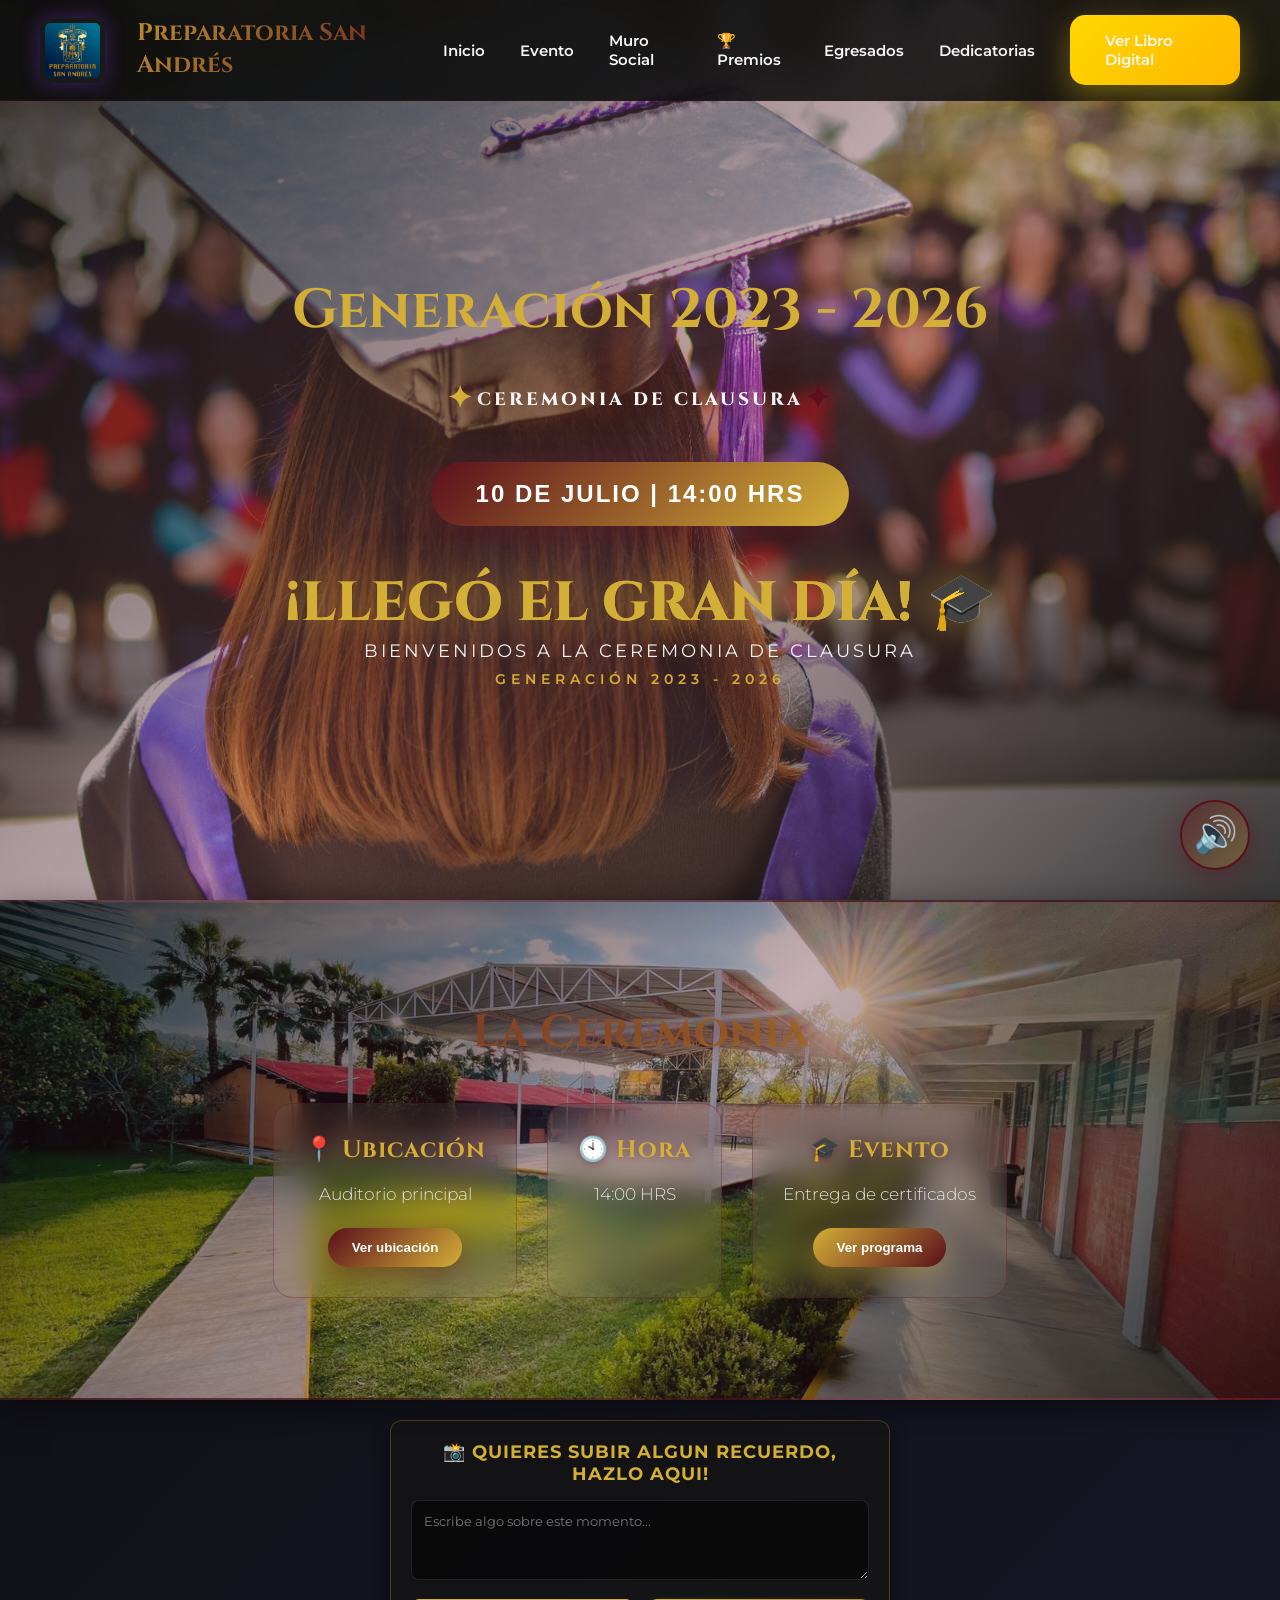
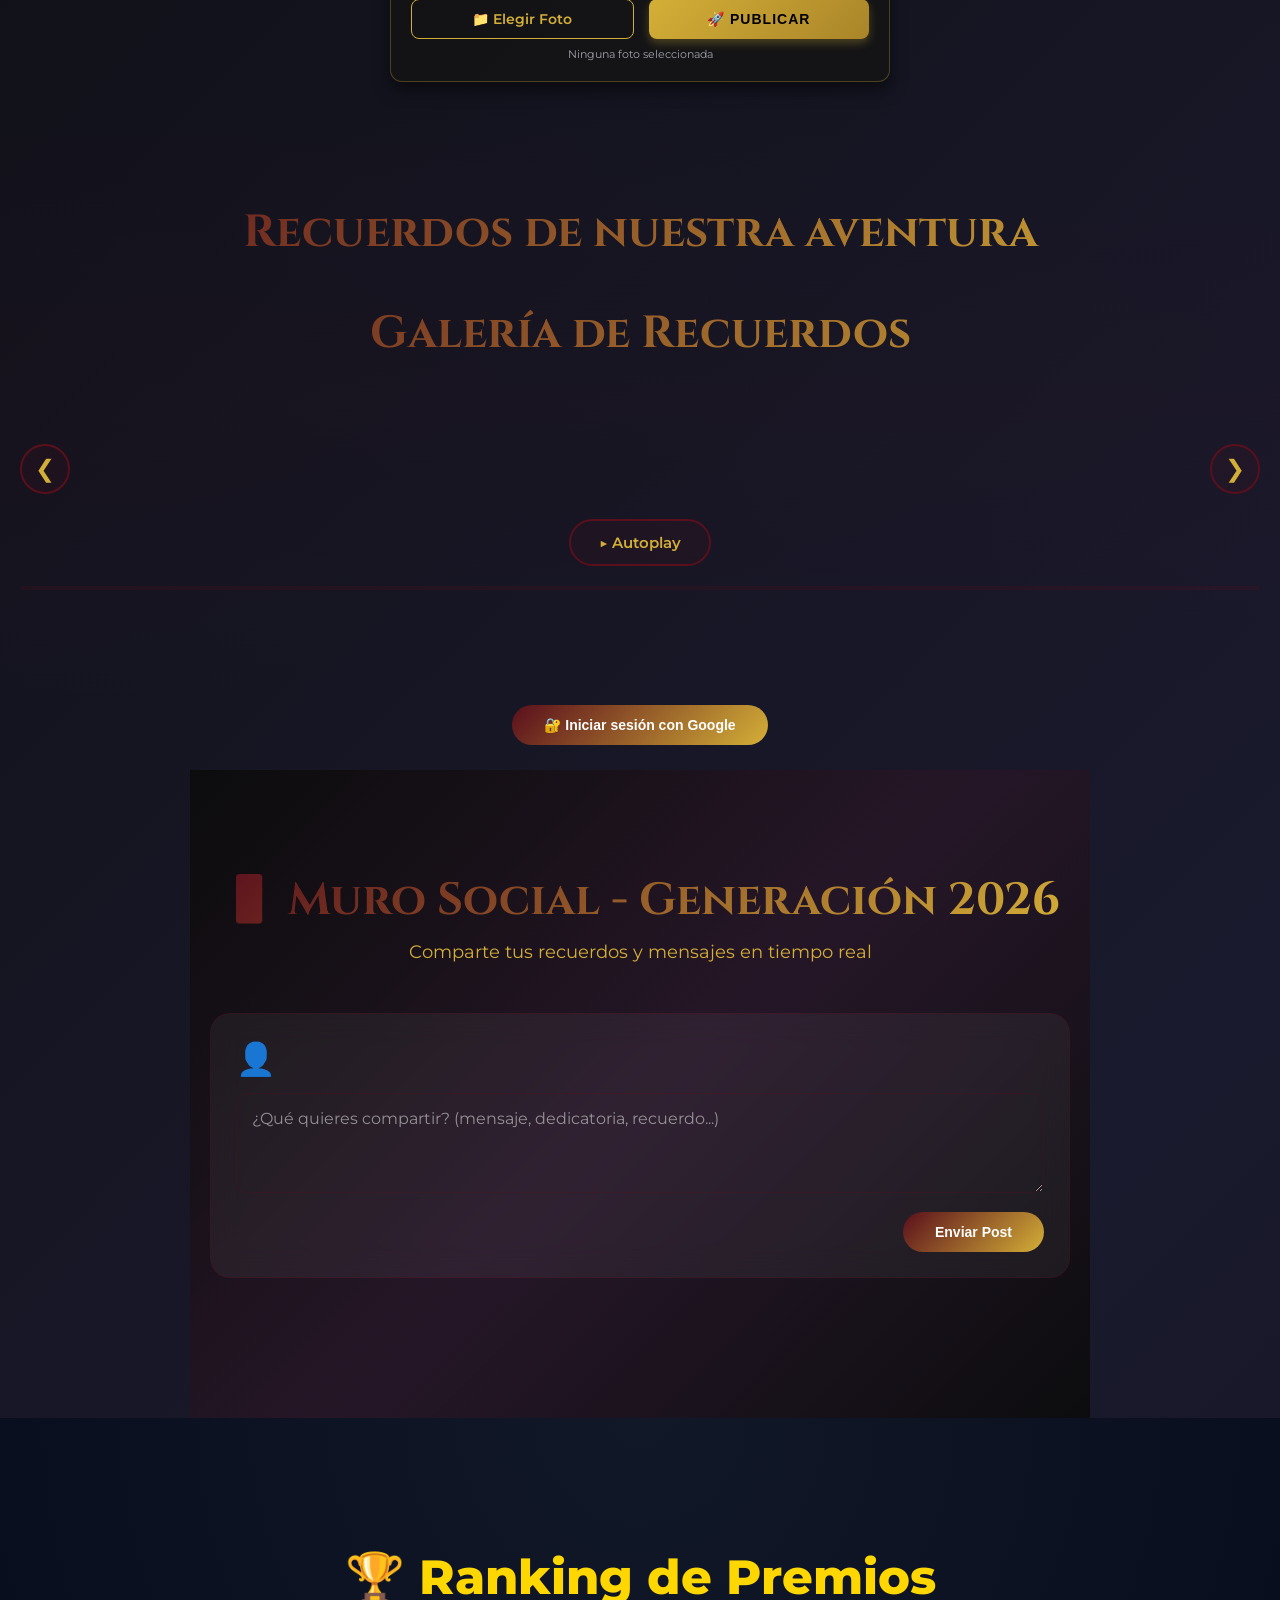
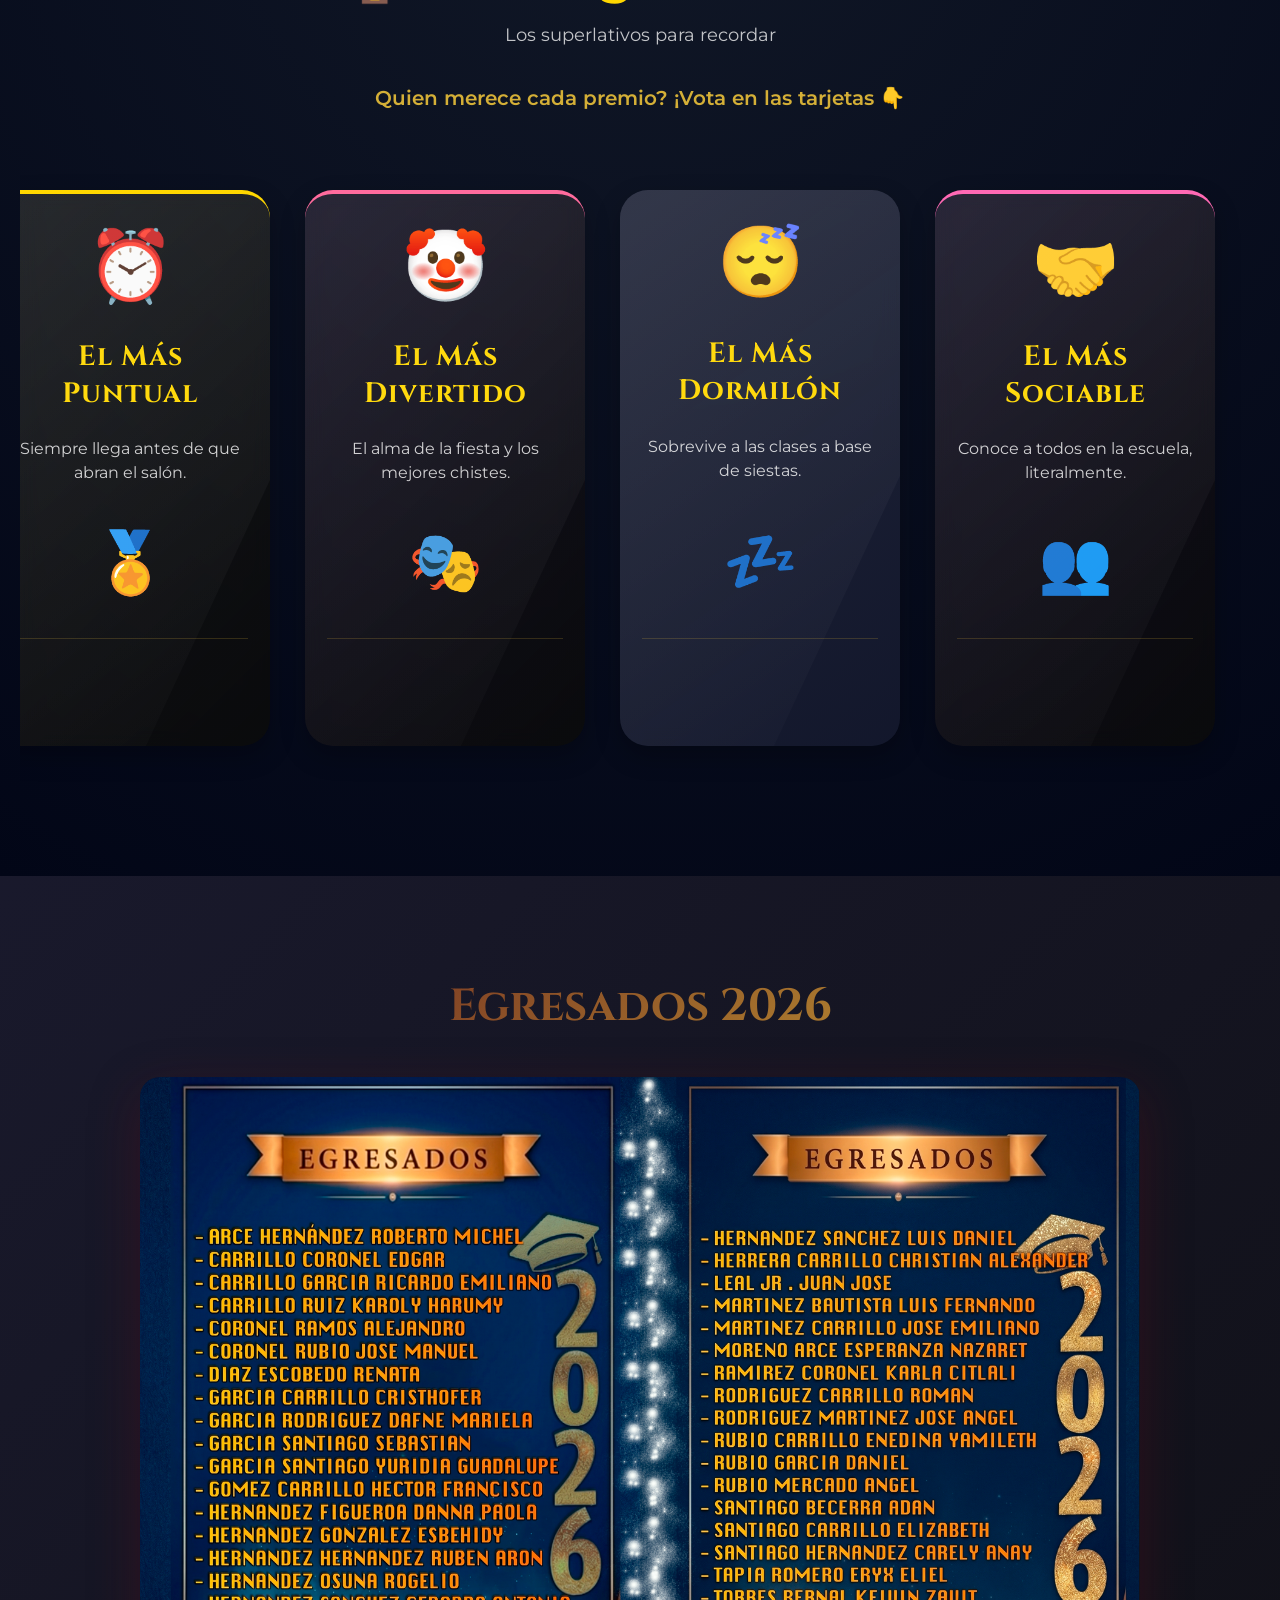
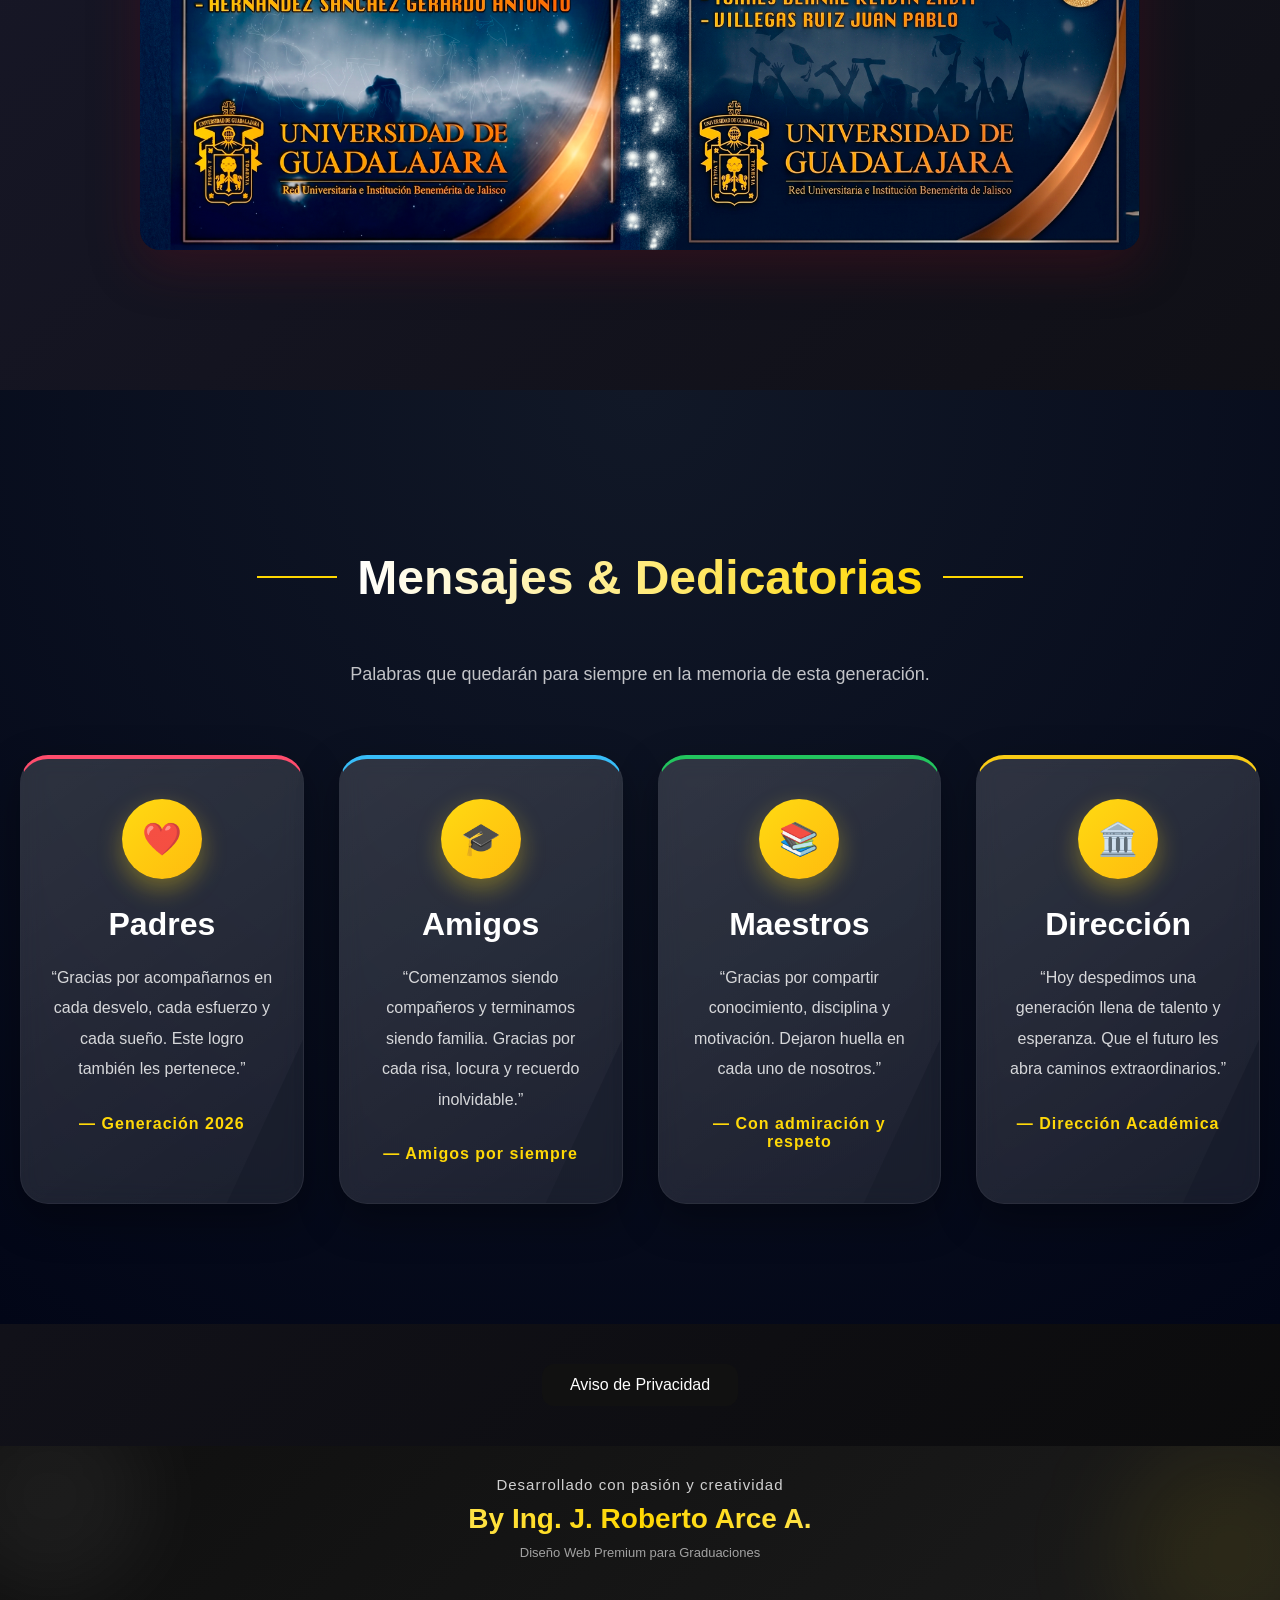
==== commit 0b3c070d: "PREMIOSERROR" ====
--- a/index.html
+++ b/index.html
@@ -4912,7 +4912,7 @@
 
 
 <script>
-   window.iniciarConteoPremios = function() {
+  window.iniciarConteoPremios = function() {
     const votosRef = window.collection(window.db, "votos_premios");
     
     window.onSnapshot(votosRef, (snapshot) => {
@@ -4945,16 +4945,26 @@
             
             top.forEach((item, index) => {
                 let medalla = index === 0 ? '🥇' : index === 1 ? '🥈' : '🥉';
-                let nombreArchivoFoto = item[0].replace(/\s+/g, '').toUpperCase();
+                let nombreVotado = item[0];
+                
+                // MAGIA AQUÍ: Buscamos al alumno en la lista global
+                let alumnoEncontrado = null;
+                if (typeof listaAlumnos !== 'undefined') {
+                    alumnoEncontrado = listaAlumnos.find(a => a.nombre === nombreVotado);
+                }
+
+                // Si lo encuentra usa su foto casual, si no, usa un avatar por defecto
+                // ¡Aseguramos usar el ./ para que GitHub Pages lo lea bien!
+                let rutaImg = alumnoEncontrado ? `./alumnos/${alumnoEncontrado.fotoCasual}` : './alumnos/default.webp';
                 
                 html += `
                     <div class="resultado-item" 
                          style="cursor: pointer; padding:5px; background:rgba(0,0,0,0.2); margin:3px; border-radius:5px;"
                          onmouseenter="this.style.background='rgba(212, 175, 55, 0.2)'; document.getElementById('modalAlumno').style.pointerEvents='none'; abrirAlumno(this);" 
                          onmouseleave="this.style.background='rgba(0,0,0,0.2)'; document.getElementById('modalAlumno').style.pointerEvents='auto'; cerrarAlumno();"
-                         data-img="alumnos/${nombreArchivoFoto}" 
-                         data-nombre="${item[0]}">
-                        <span>${medalla} ${item[0]}</span>
+                         data-img="${rutaImg}" 
+                         data-nombre="${nombreVotado}">
+                        <span>${medalla} ${nombreVotado}</span>
                         <span style="float:right; color:#FFD700;">${item[1]}</span>
                     </div>
                 `;
@@ -4968,7 +4978,7 @@
         renderTop3('dormilon');
         renderTop3('sociable');
     });
-     };
+};
     // Y el motor de arranque que también debe ir aquí afuera
 if (typeof window.intentarArrancar === 'undefined') {
     window.intentarArrancar = setInterval(() => {
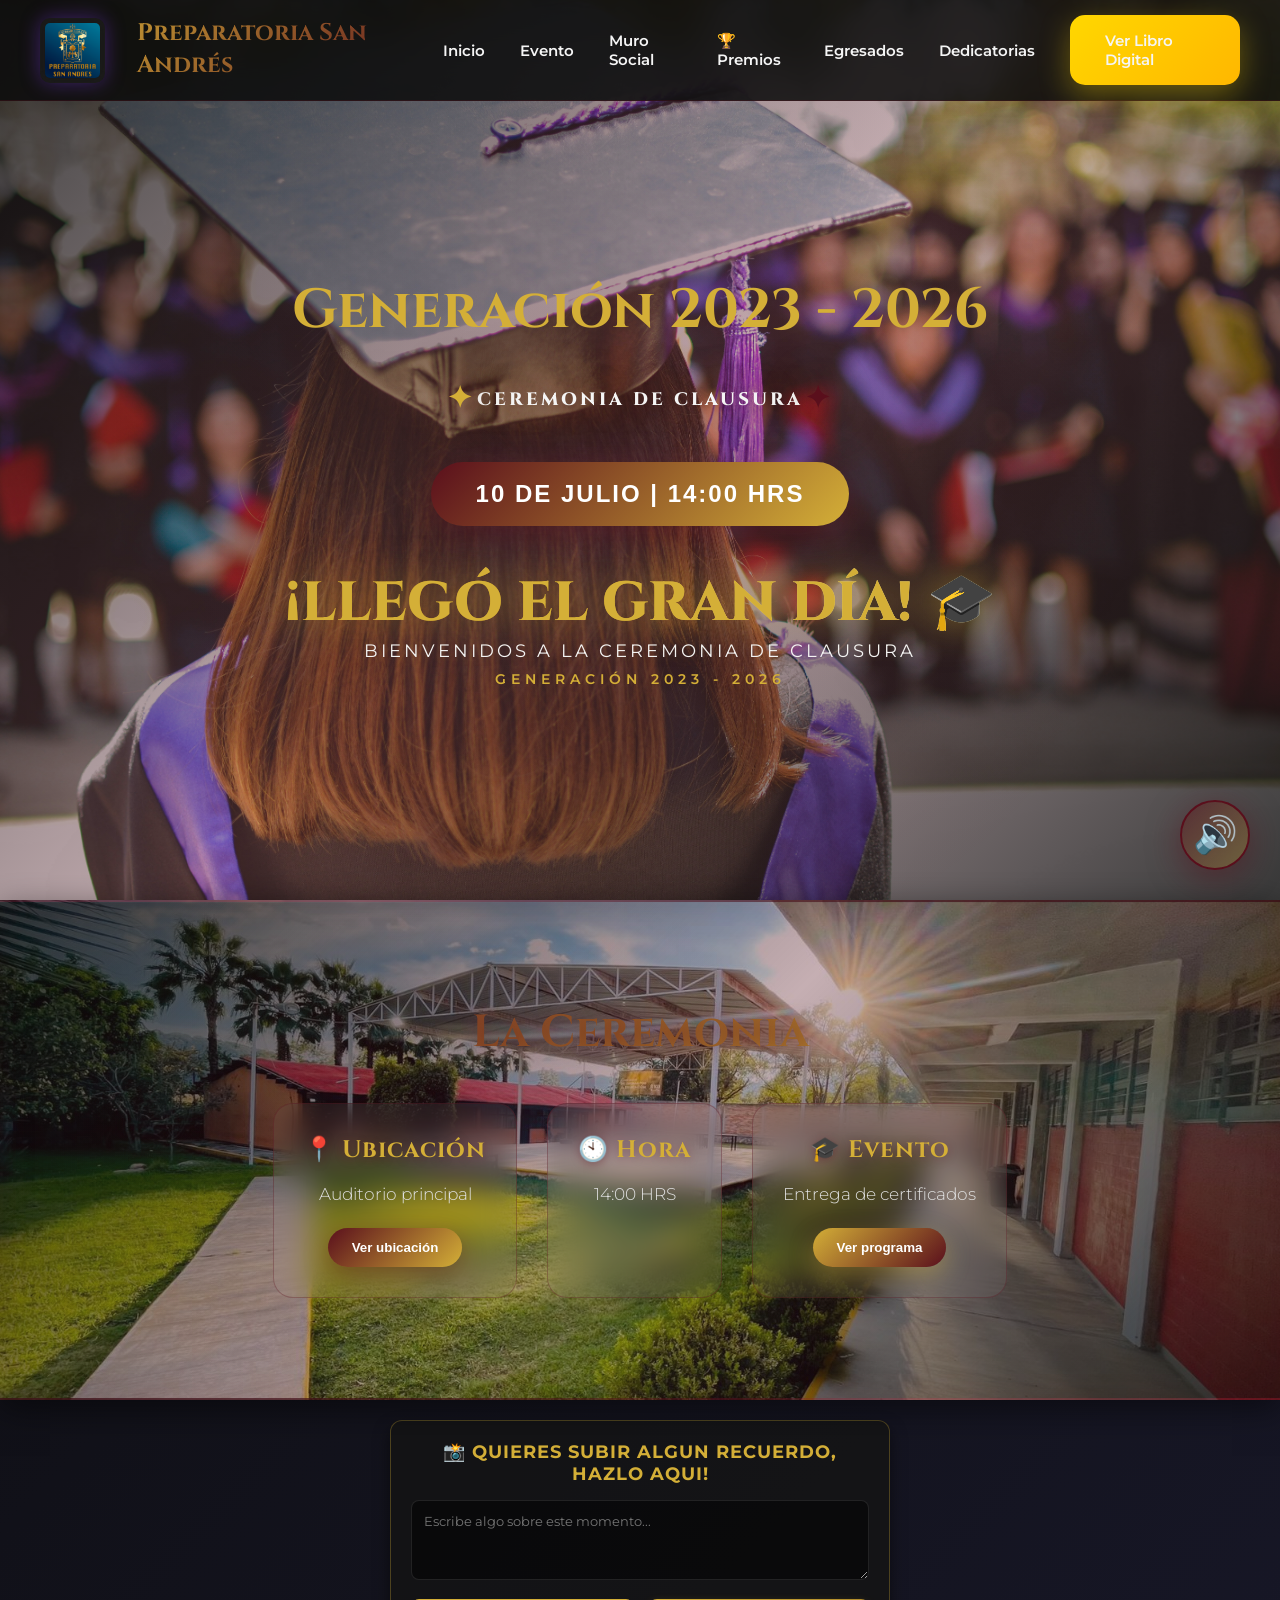
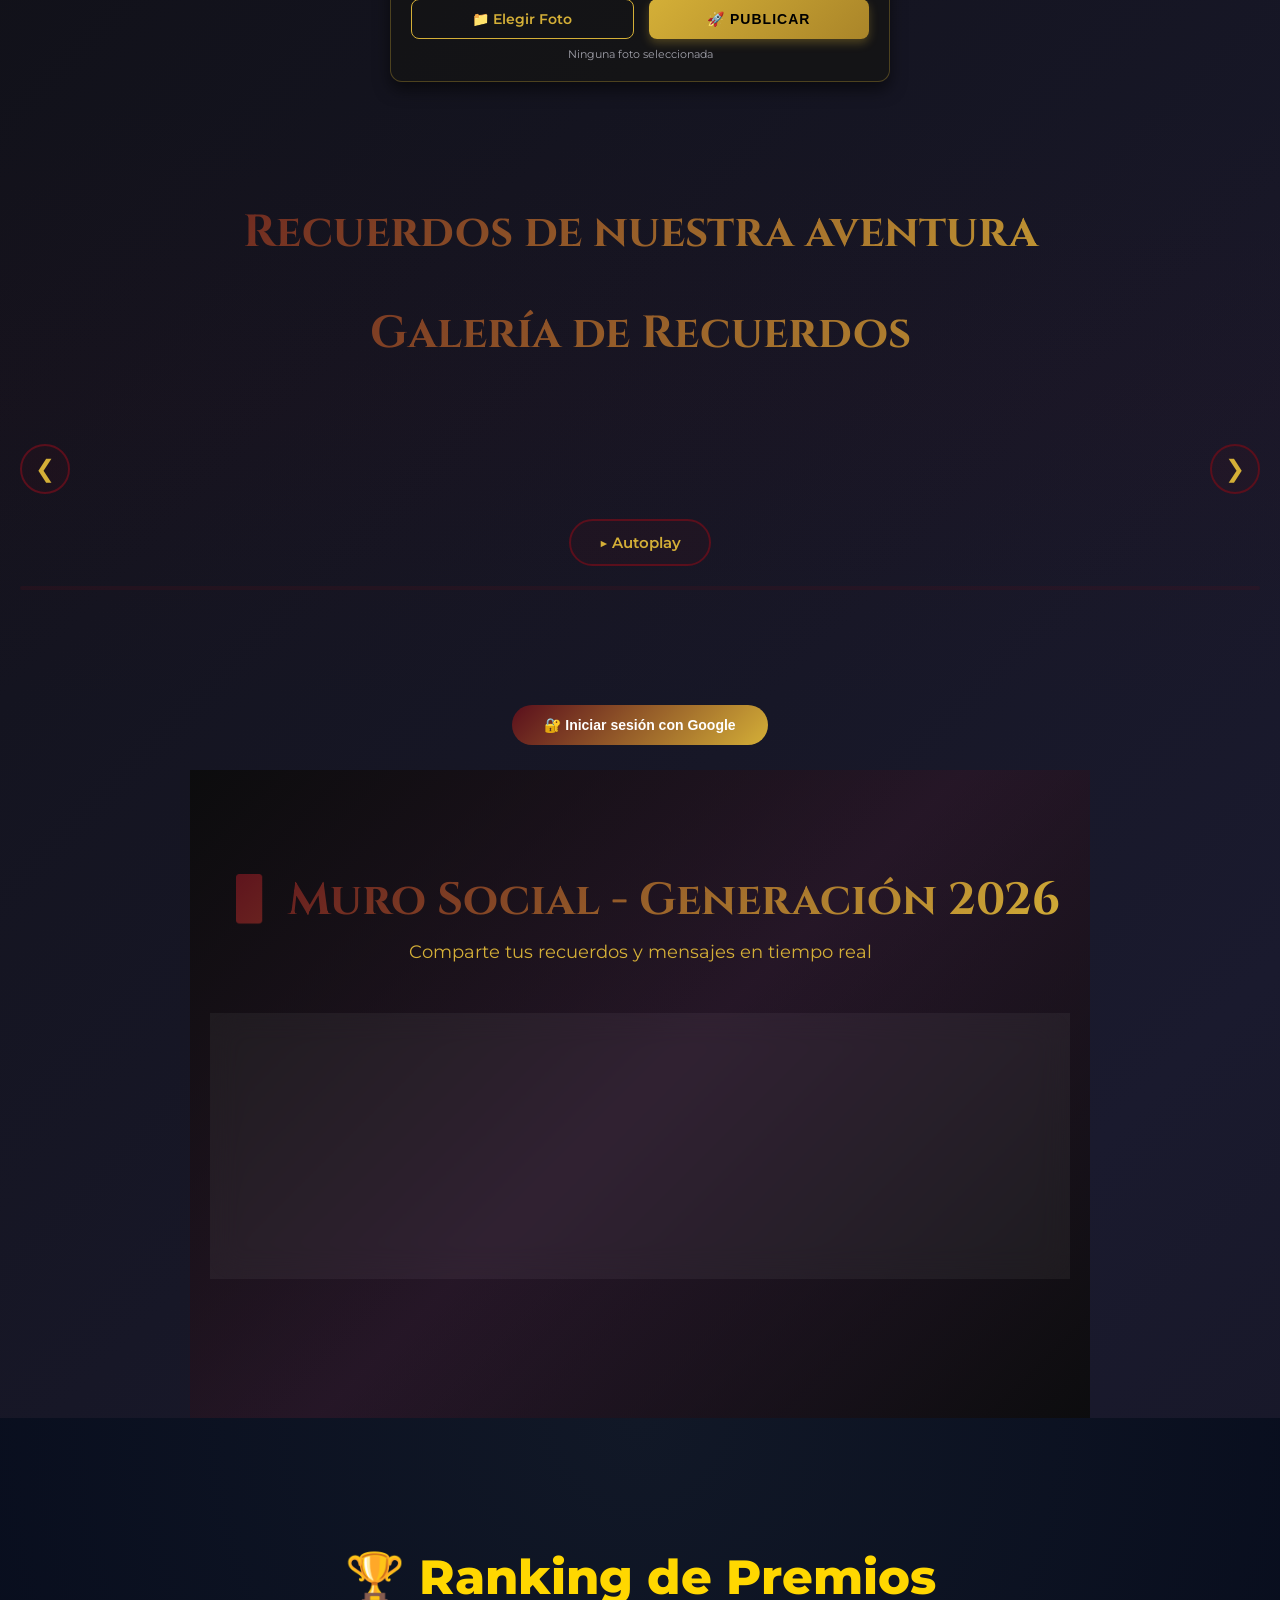
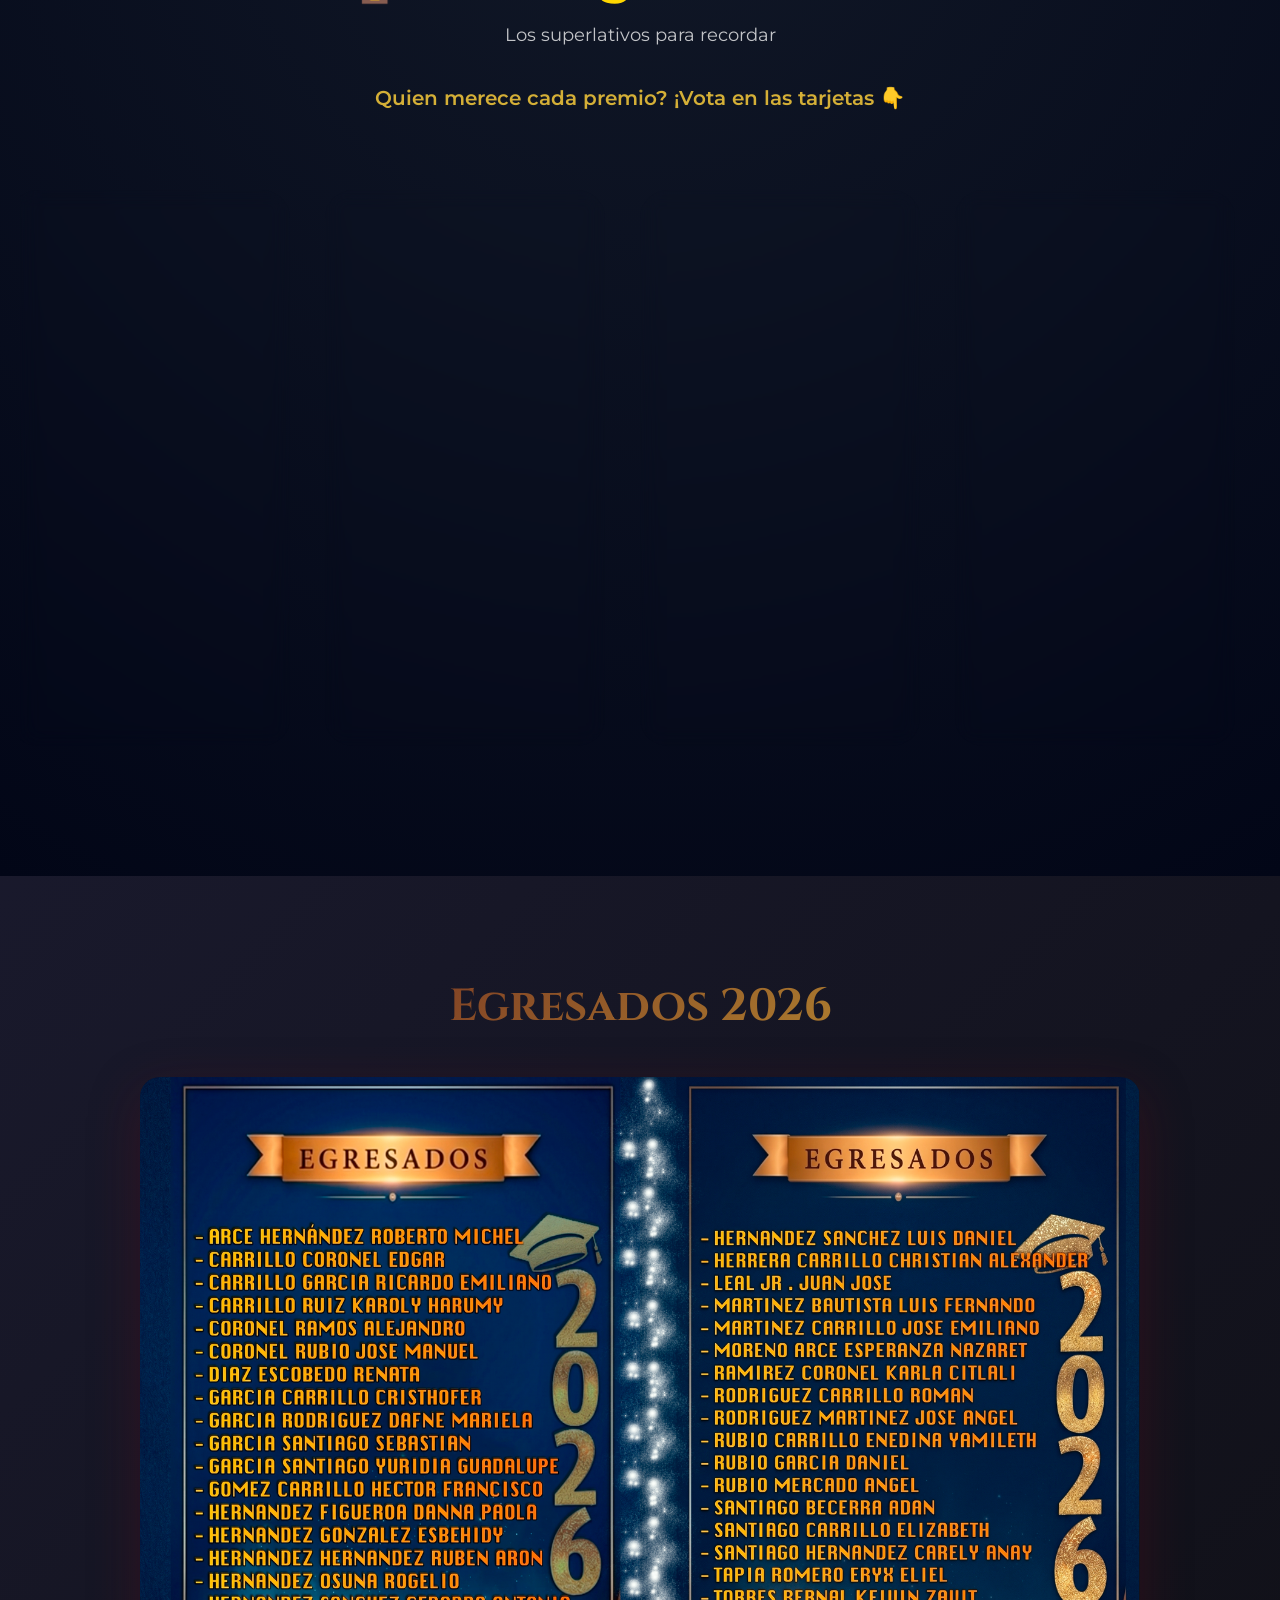
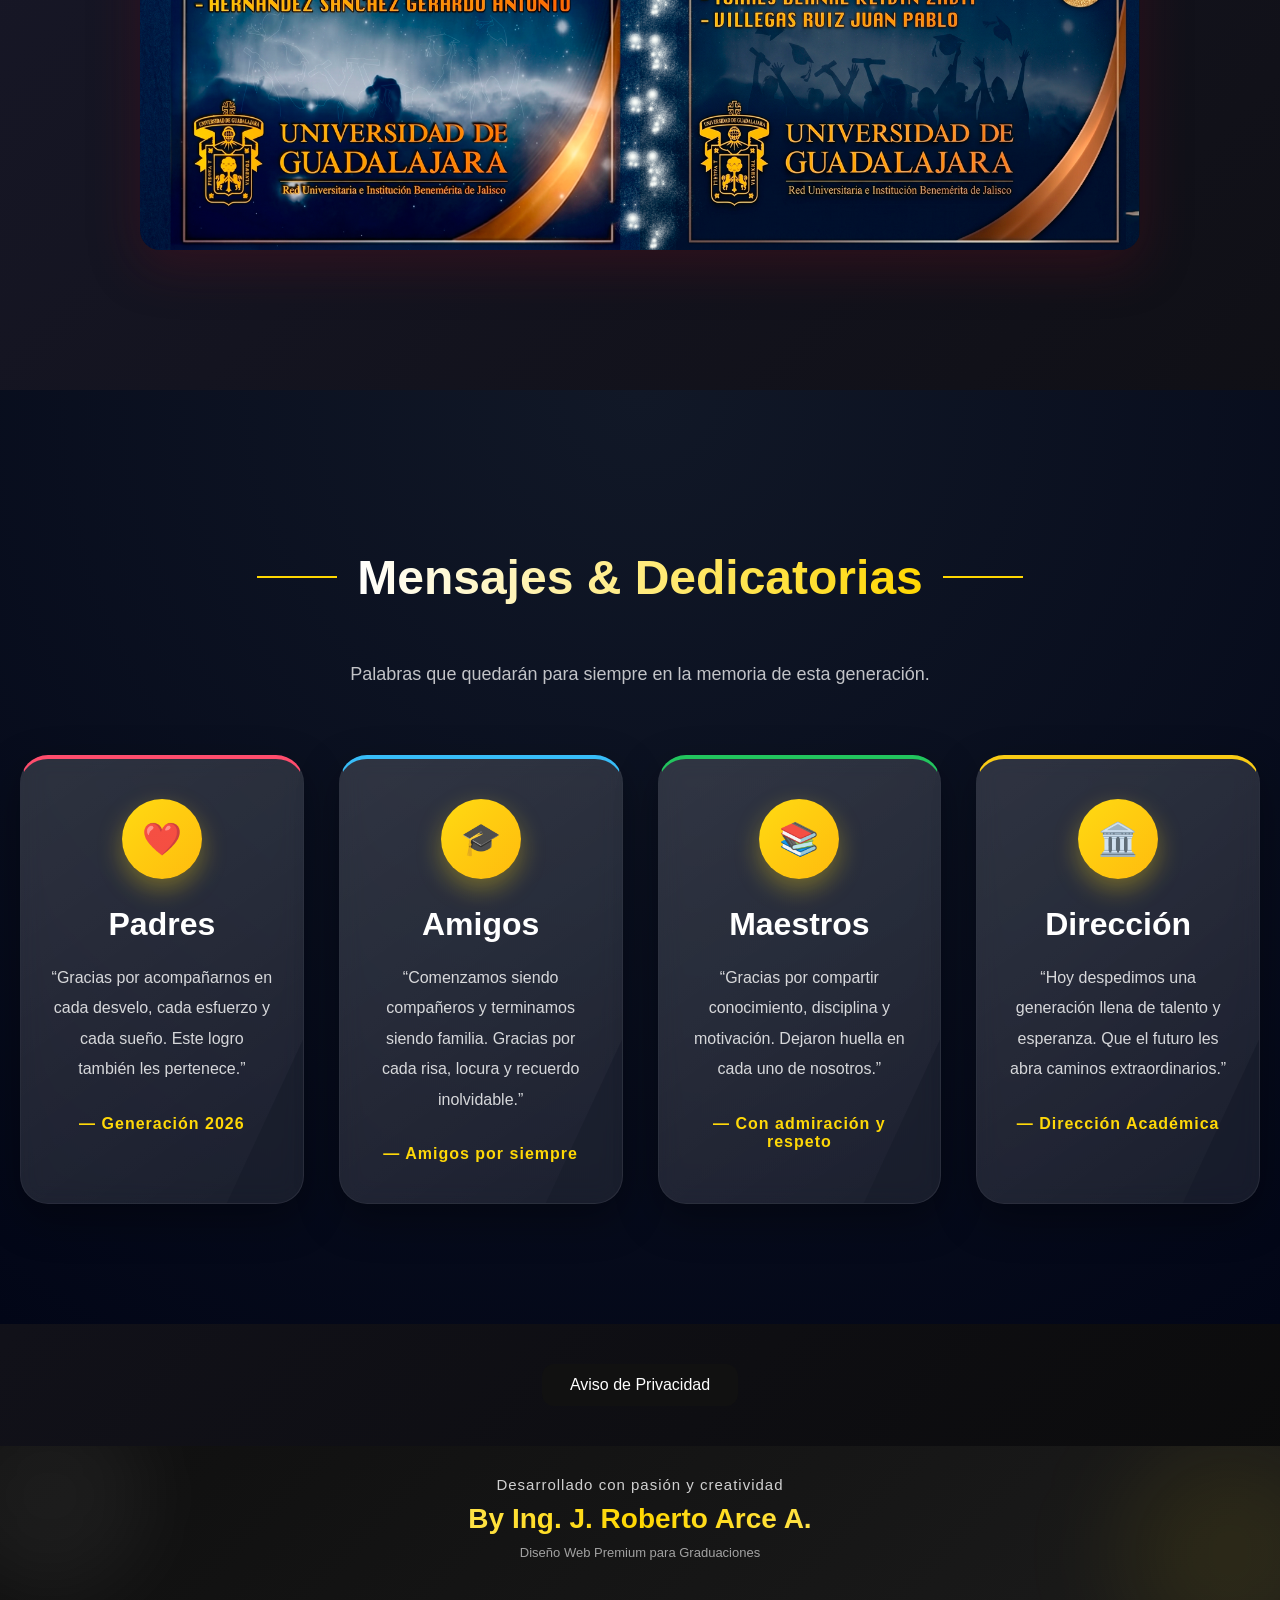
==== commit 59c75206: "FOTOS FONDO" ====
--- a/index.html
+++ b/index.html
@@ -2249,7 +2249,26 @@
     opacity: 0;
     visibility: hidden;
 }
-    
+    #contenedor-fotos-fondo {
+    position: absolute;
+    top: 0;
+    left: 0;
+    width: 100%;
+    height: 100%;
+    z-index: 0; /* Detrás del contenido del hero */
+    pointer-events: none; /* Muy importante para que no bloquee clics */
+}
+
+.foto-fondo {
+    position: absolute;
+    width: 120px;
+    height: 120px;
+    object-fit: cover;
+    border-radius: 10px;
+    opacity: 0.7;
+    transition: opacity 2s ease-in-out;
+    box-shadow: 0 4px 10px rgba(0,0,0,0.3);
+}
 </style>
 <script src="actualizar-galeria.js"></script>
 <script src="alumnos.js"></script>
@@ -2488,7 +2507,37 @@
         }, 400); // Espera a que termine la animación para ocultarlo
     }
 };
-   
+   function iniciarEfectoFondo() {
+    const contenedor = document.getElementById('contenedor-fotos-fondo');
+    
+    setInterval(() => {
+        // Elegir un alumno al azar
+        const alumno = listaAlumnos[Math.floor(Math.random() * listaAlumnos.length)];
+        
+        const img = document.createElement('img');
+        img.src = `./alumnos/${alumno.fotoId}`;
+        img.className = 'foto-fondo';
+        
+        // Posiciones aleatorias dentro del hero
+        img.style.left = `${Math.random() * 80}%`;
+        img.style.top = `${Math.random() * 80}%`;
+        
+        contenedor.appendChild(img);
+        
+        // Aparecer suave
+        setTimeout(() => img.style.opacity = '0.7', 50);
+        
+        // Desaparecer y eliminar
+        setTimeout(() => {
+            img.style.opacity = '0';
+            setTimeout(() => img.remove(), 2000);
+        }, 4000);
+        
+    }, 1000); // Nueva foto cada 2 segundos
+}
+
+// Ejecutar al cargar la página
+document.addEventListener('DOMContentLoaded', iniciarEfectoFondo);
    
 
    
@@ -2575,8 +2624,10 @@
 </div>
 
 <!-- HERO -->
-<section class="hero" id="inicio">
-    <div>
+<section class="hero" id="inicio" style="position: relative; overflow: hidden;">
+    <div id="contenedor-fotos-fondo"></div>
+
+    <div style="position: relative; z-index: 1;">
         <h2>Generación 2023 - 2026</h2>
         <p class="ceremonia-title">Ceremonia de Clausura</p>
 <button class="btn" style="font-size: 1.5rem; padding: 18px 45px; letter-spacing: 2px; font-weight: bold; border-radius: 50px;" onclick="abrirHorario()">
@@ -5253,4 +5304,4 @@
 </body>
     
 </body>
-</html>+</html>
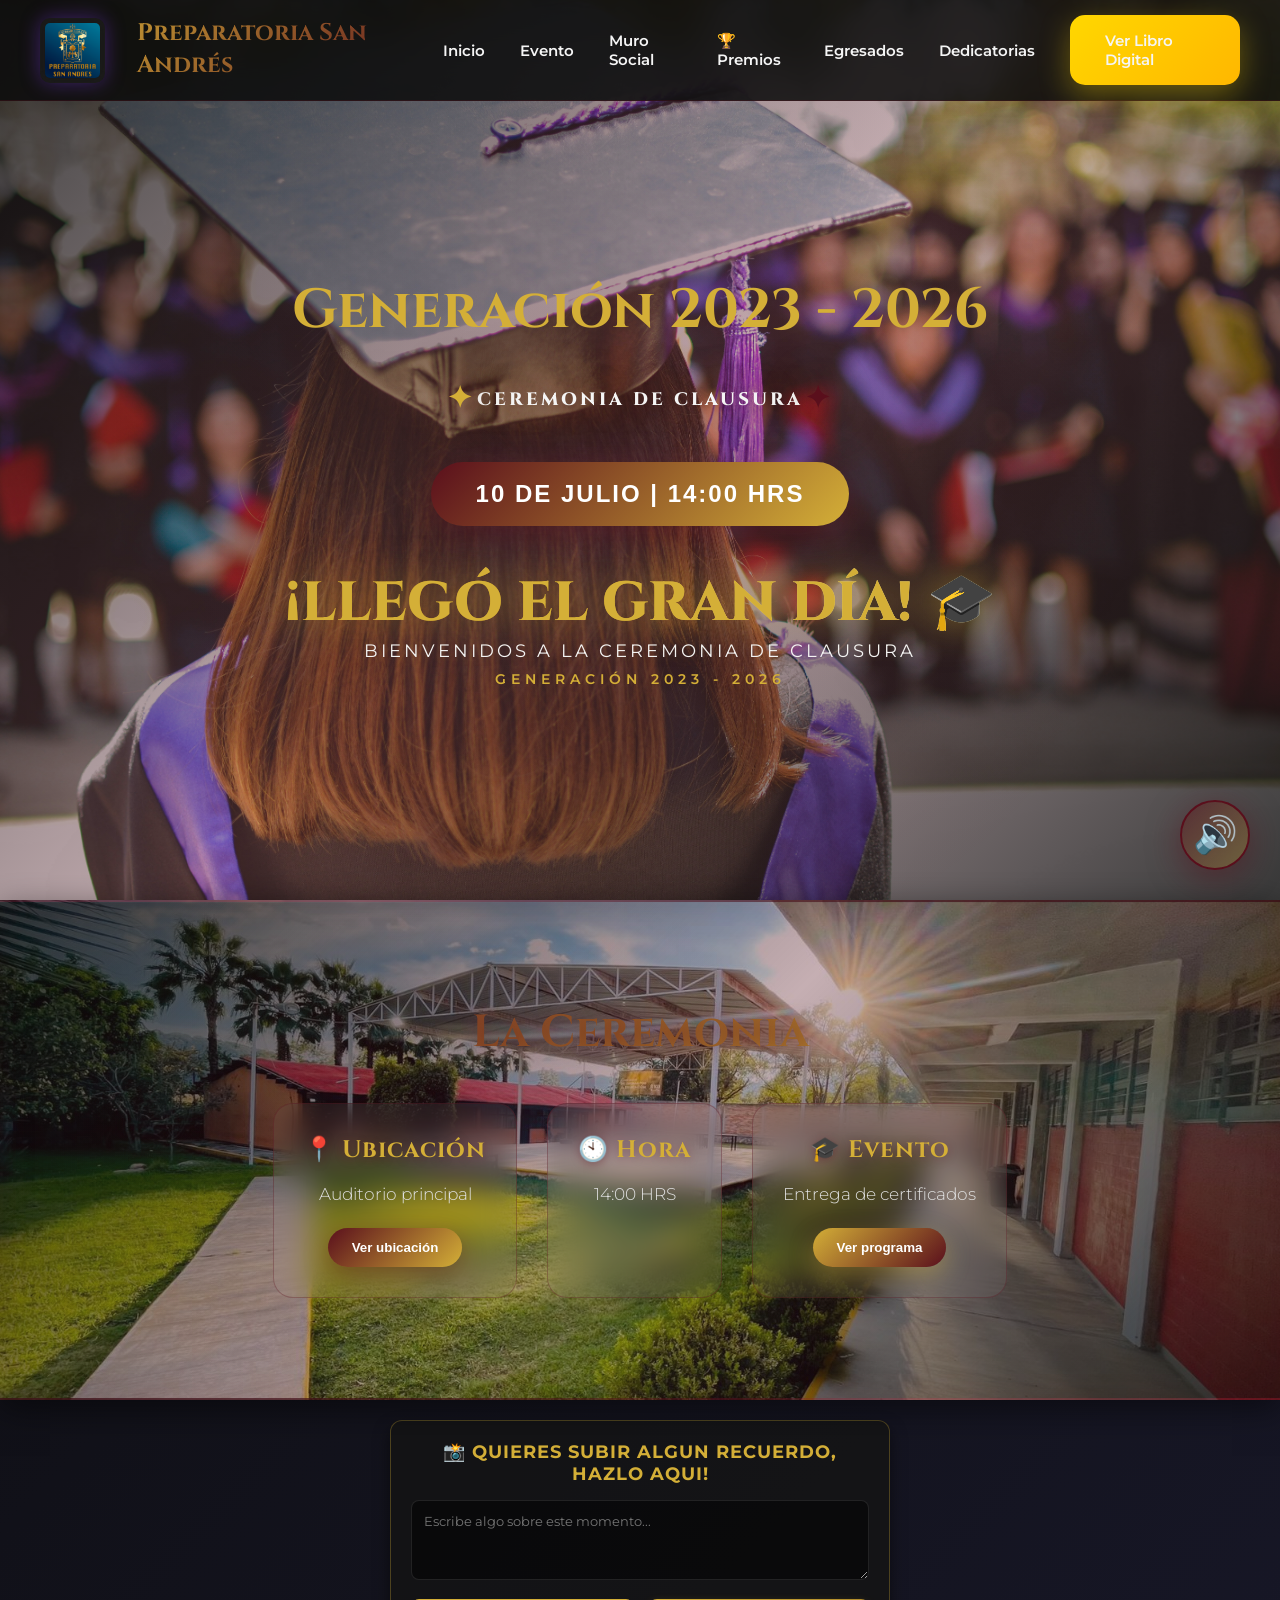
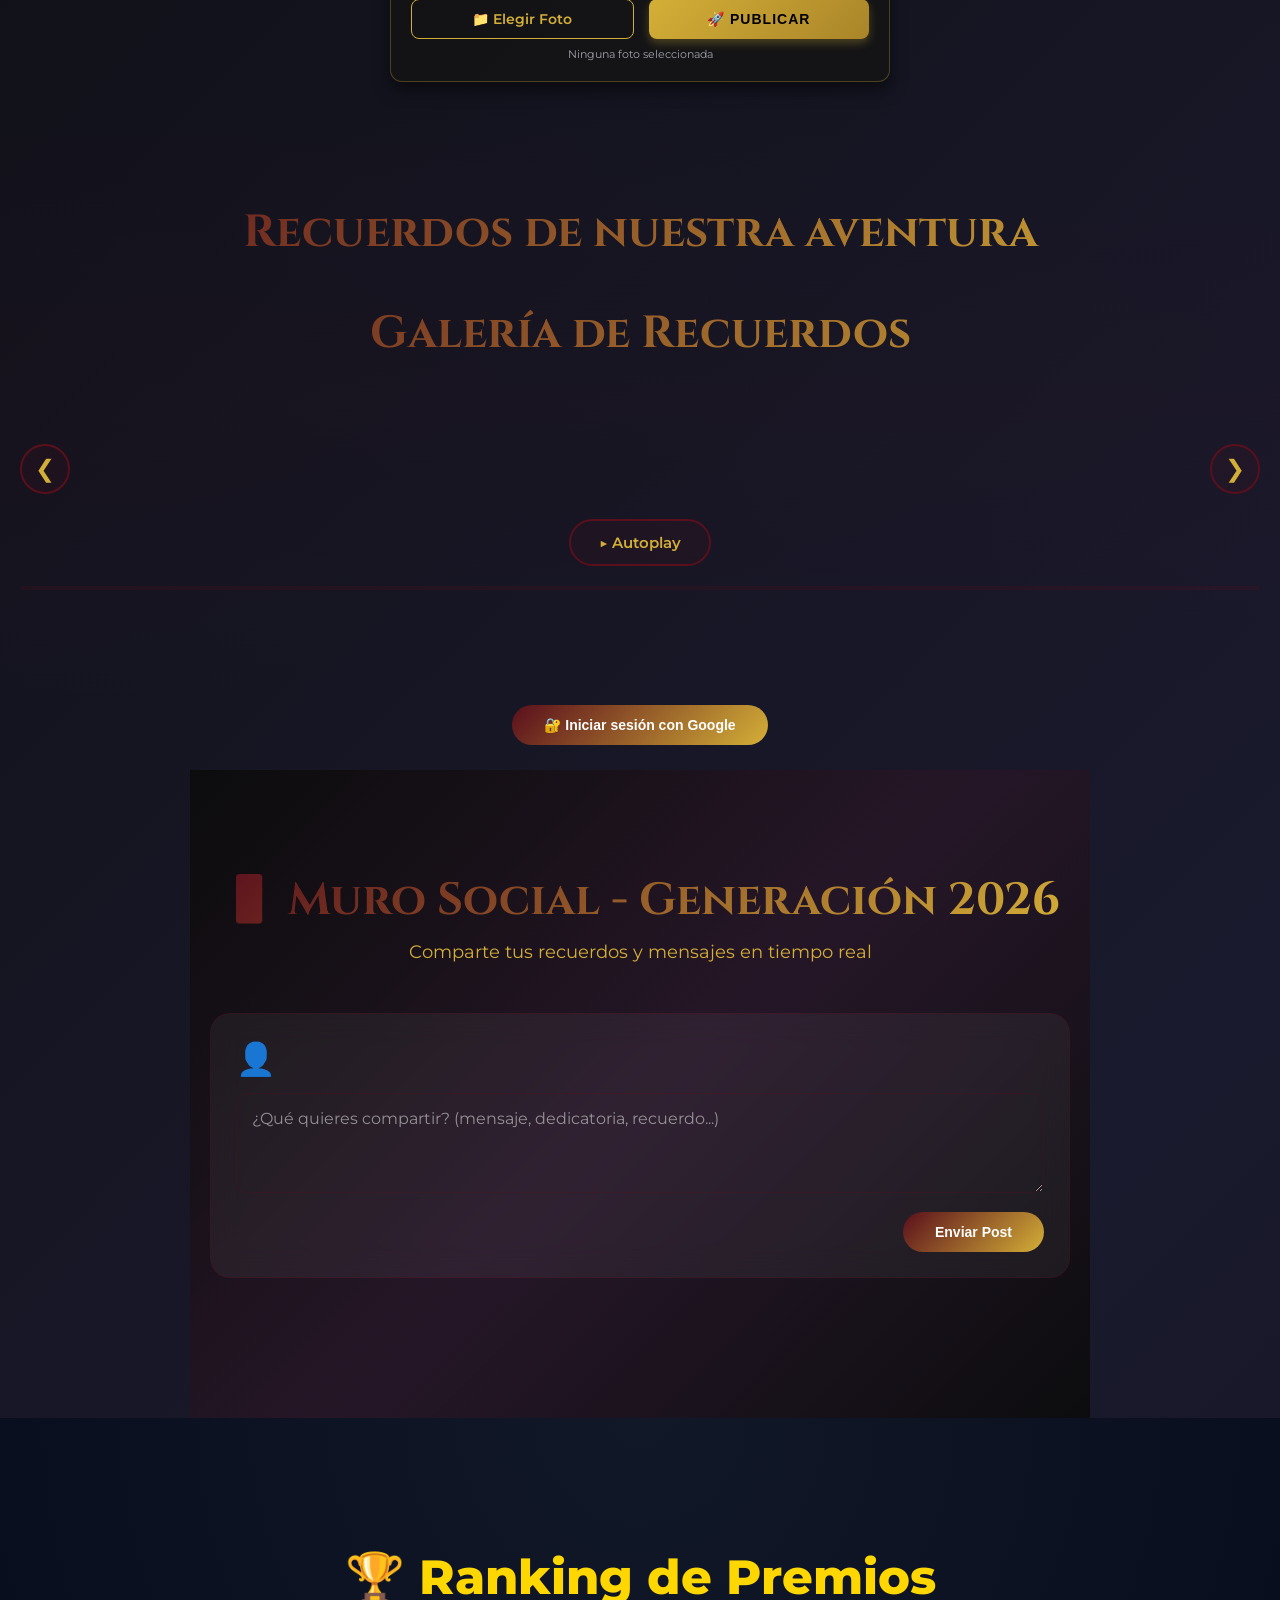
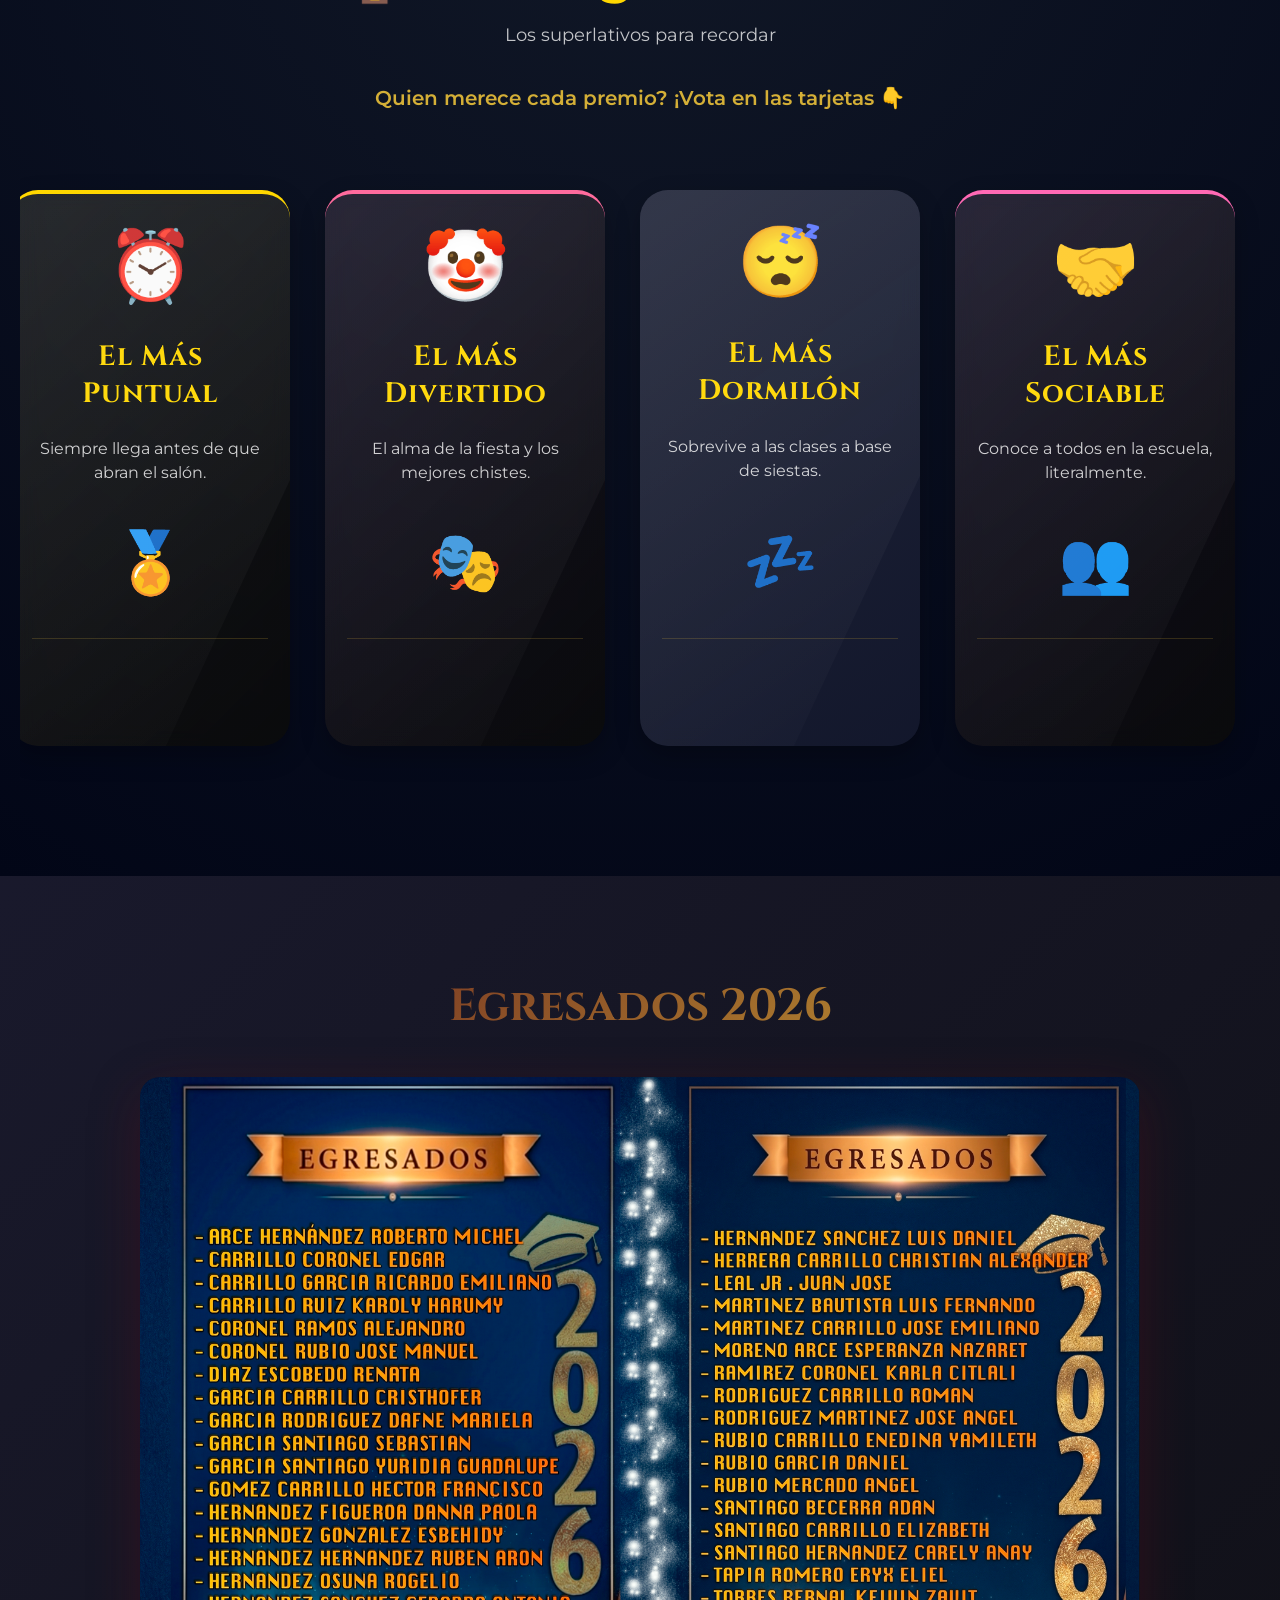
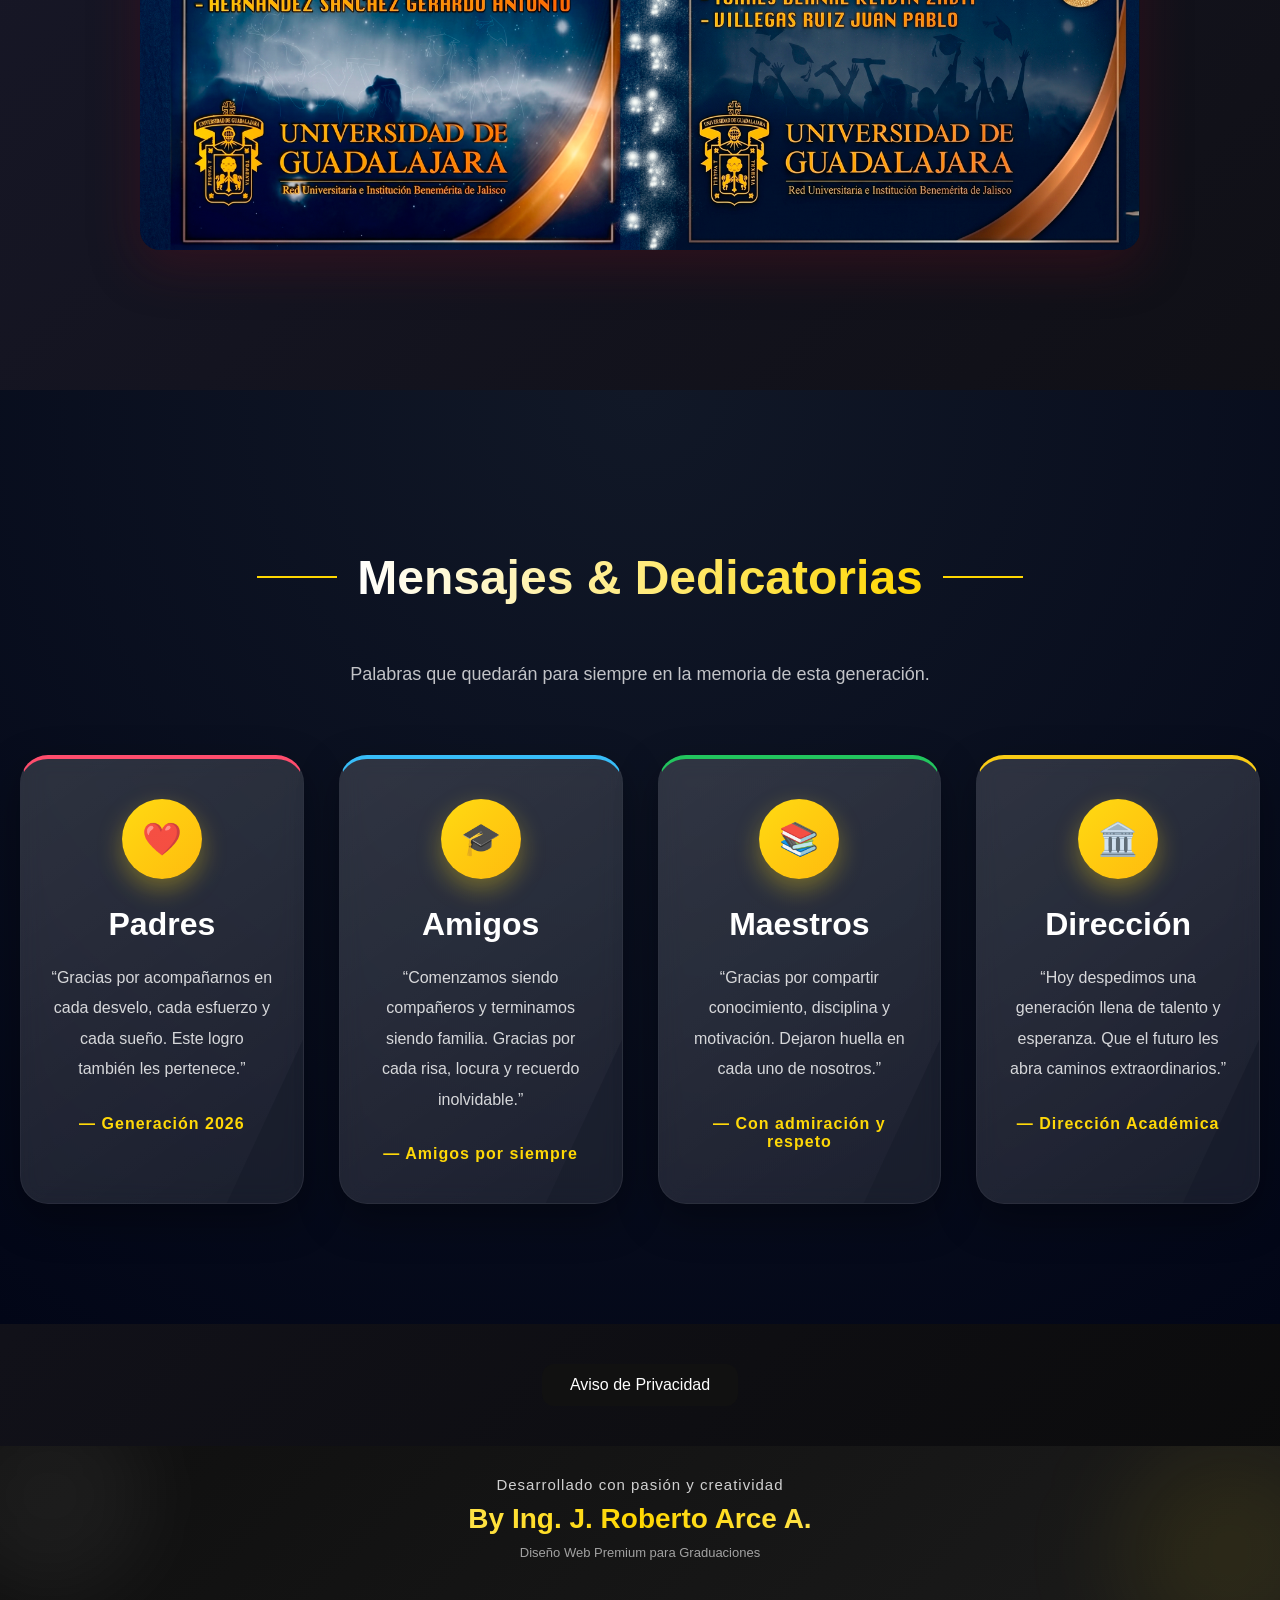
==== commit 1d2bbb42: "fotoscel" ====
--- a/index.html
+++ b/index.html
@@ -2259,15 +2259,26 @@
     pointer-events: none; /* Muy importante para que no bloquee clics */
 }
 
+/* Estilo base para escritorio */
 .foto-fondo {
     position: absolute;
-    width: 120px;
+    width: 120px; /* Tamaño normal */
     height: 120px;
     object-fit: cover;
     border-radius: 10px;
-    opacity: 0.7;
+    opacity: 0;
     transition: opacity 2s ease-in-out;
     box-shadow: 0 4px 10px rgba(0,0,0,0.3);
+    pointer-events: none;
+}
+
+/* ADECUACIÓN PARA CELULAR (Pantallas menores a 600px) */
+@media (max-width: 600px) {
+    .foto-fondo {
+        width: 70px;  /* Reducimos el tamaño para móvil */
+        height: 70px;
+        border-radius: 6px;
+    }
 }
 </style>
 <script src="actualizar-galeria.js"></script>
@@ -2509,7 +2520,9 @@
 };
    function iniciarEfectoFondo() {
     const contenedor = document.getElementById('contenedor-fotos-fondo');
-    
+    function obtenerTamaño() {
+    return window.innerWidth < 600 ? 70 : 120; // 70px si es móvil, 120px si es escritorio
+}
     setInterval(() => {
         // Elegir un alumno al azar
         const alumno = listaAlumnos[Math.floor(Math.random() * listaAlumnos.length)];
@@ -2517,6 +2530,10 @@
         const img = document.createElement('img');
         img.src = `./alumnos/${alumno.fotoId}`;
         img.className = 'foto-fondo';
+
+        const tam = obtenerTamaño();
+        img.style.width = `${tam}px`;
+        img.style.height = `${tam}px`;
         
         // Posiciones aleatorias dentro del hero
         img.style.left = `${Math.random() * 80}%`;
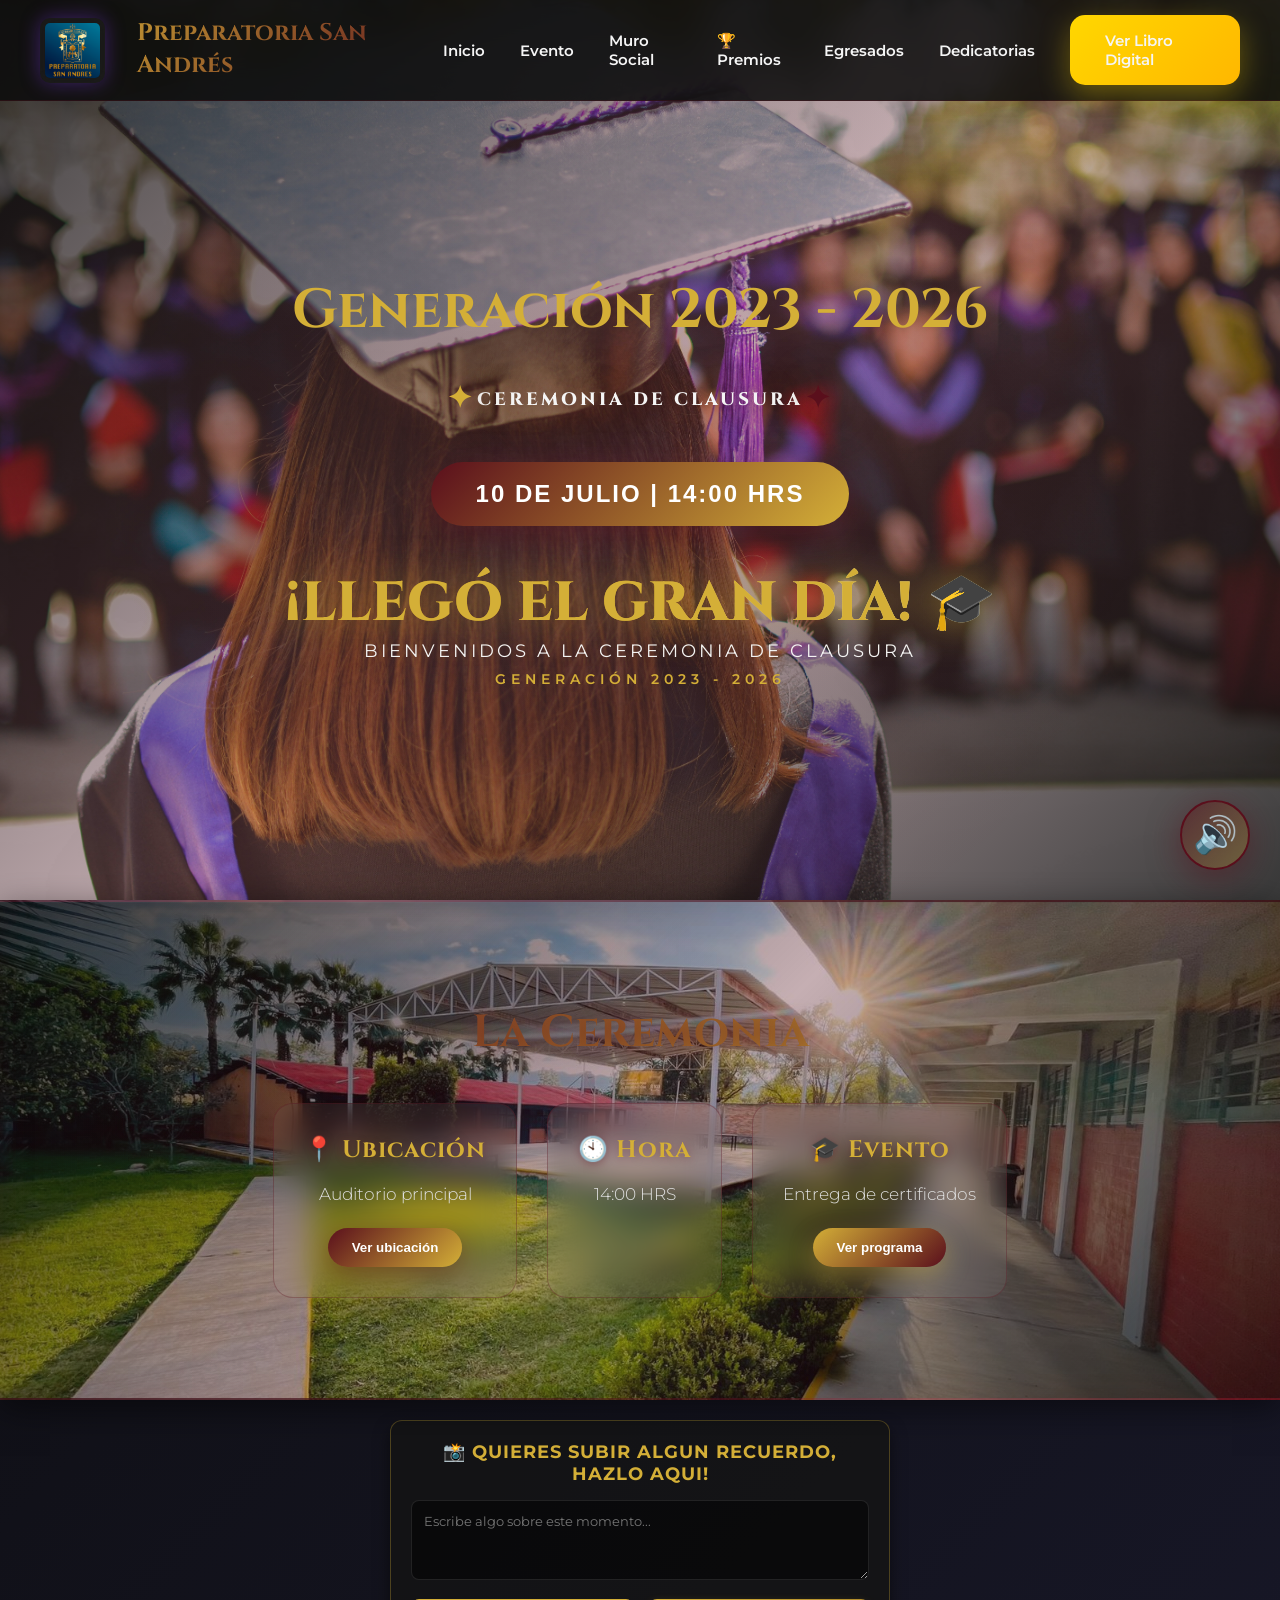
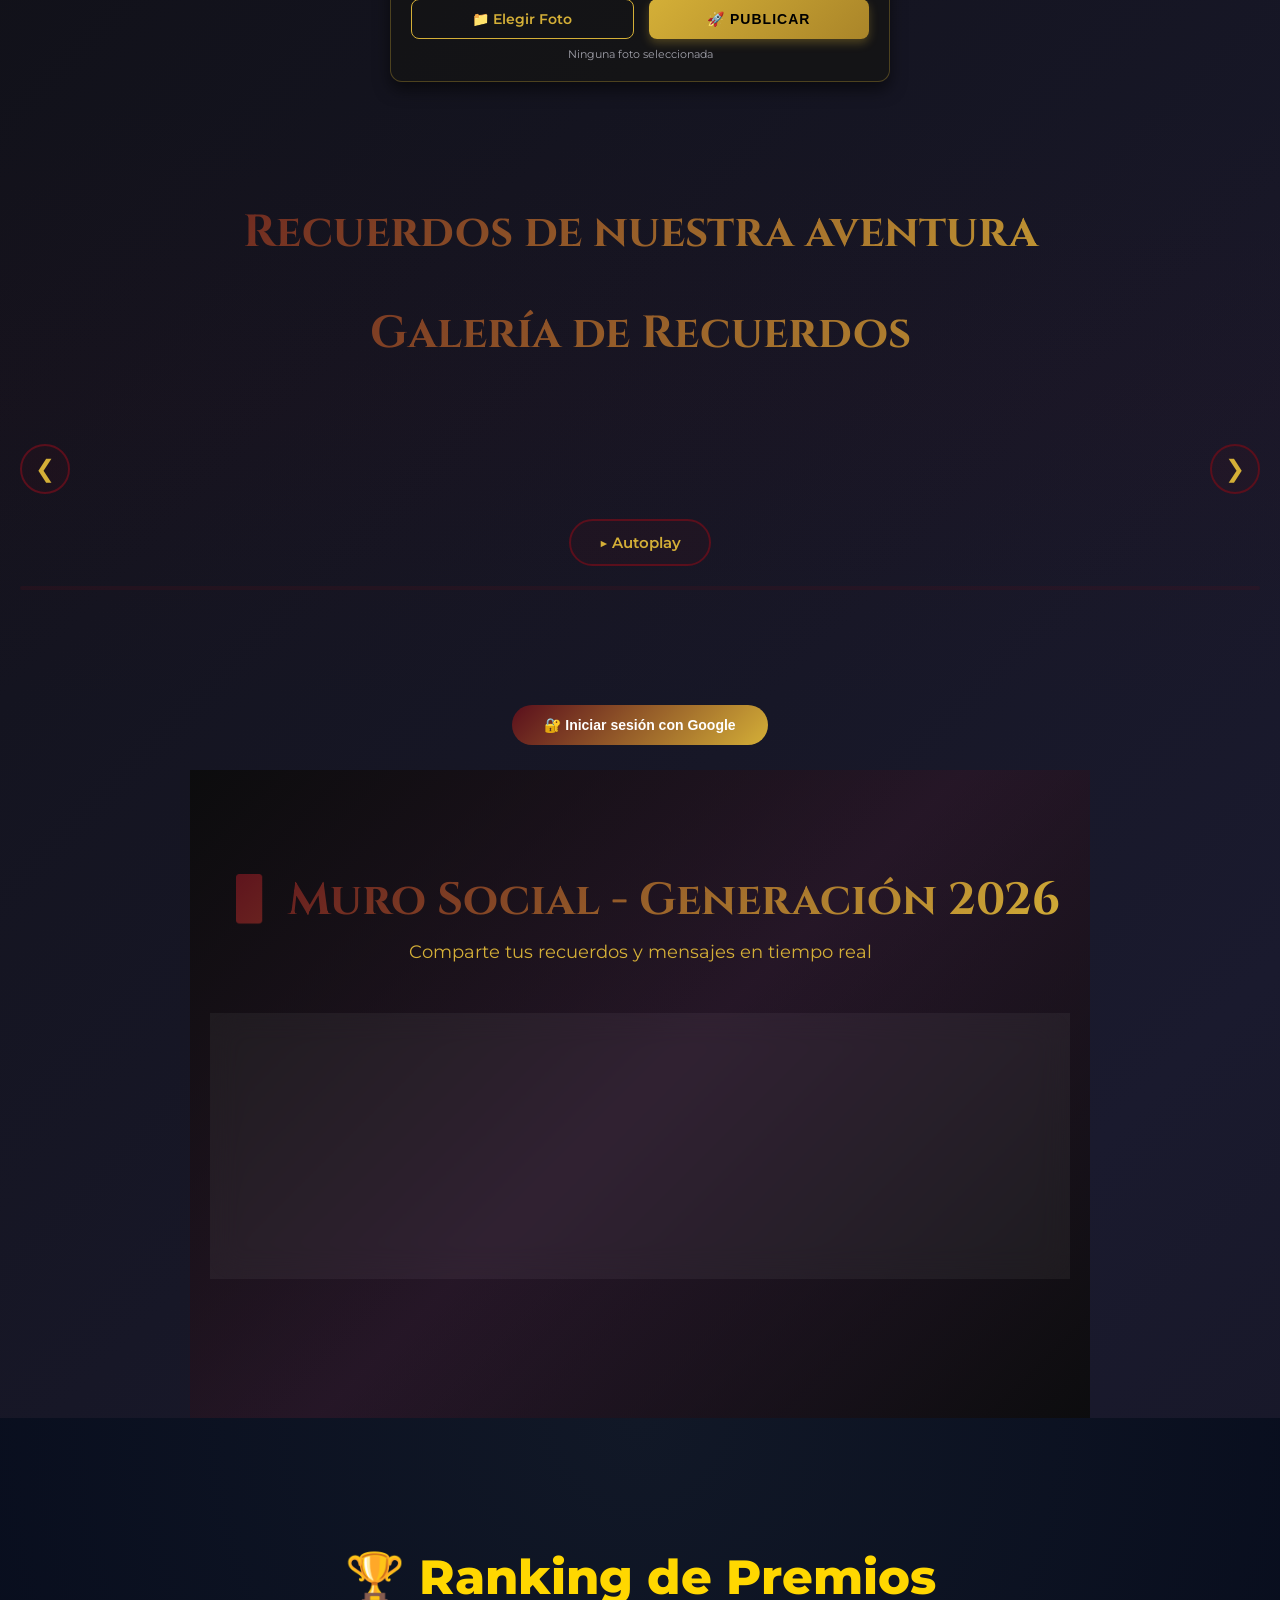
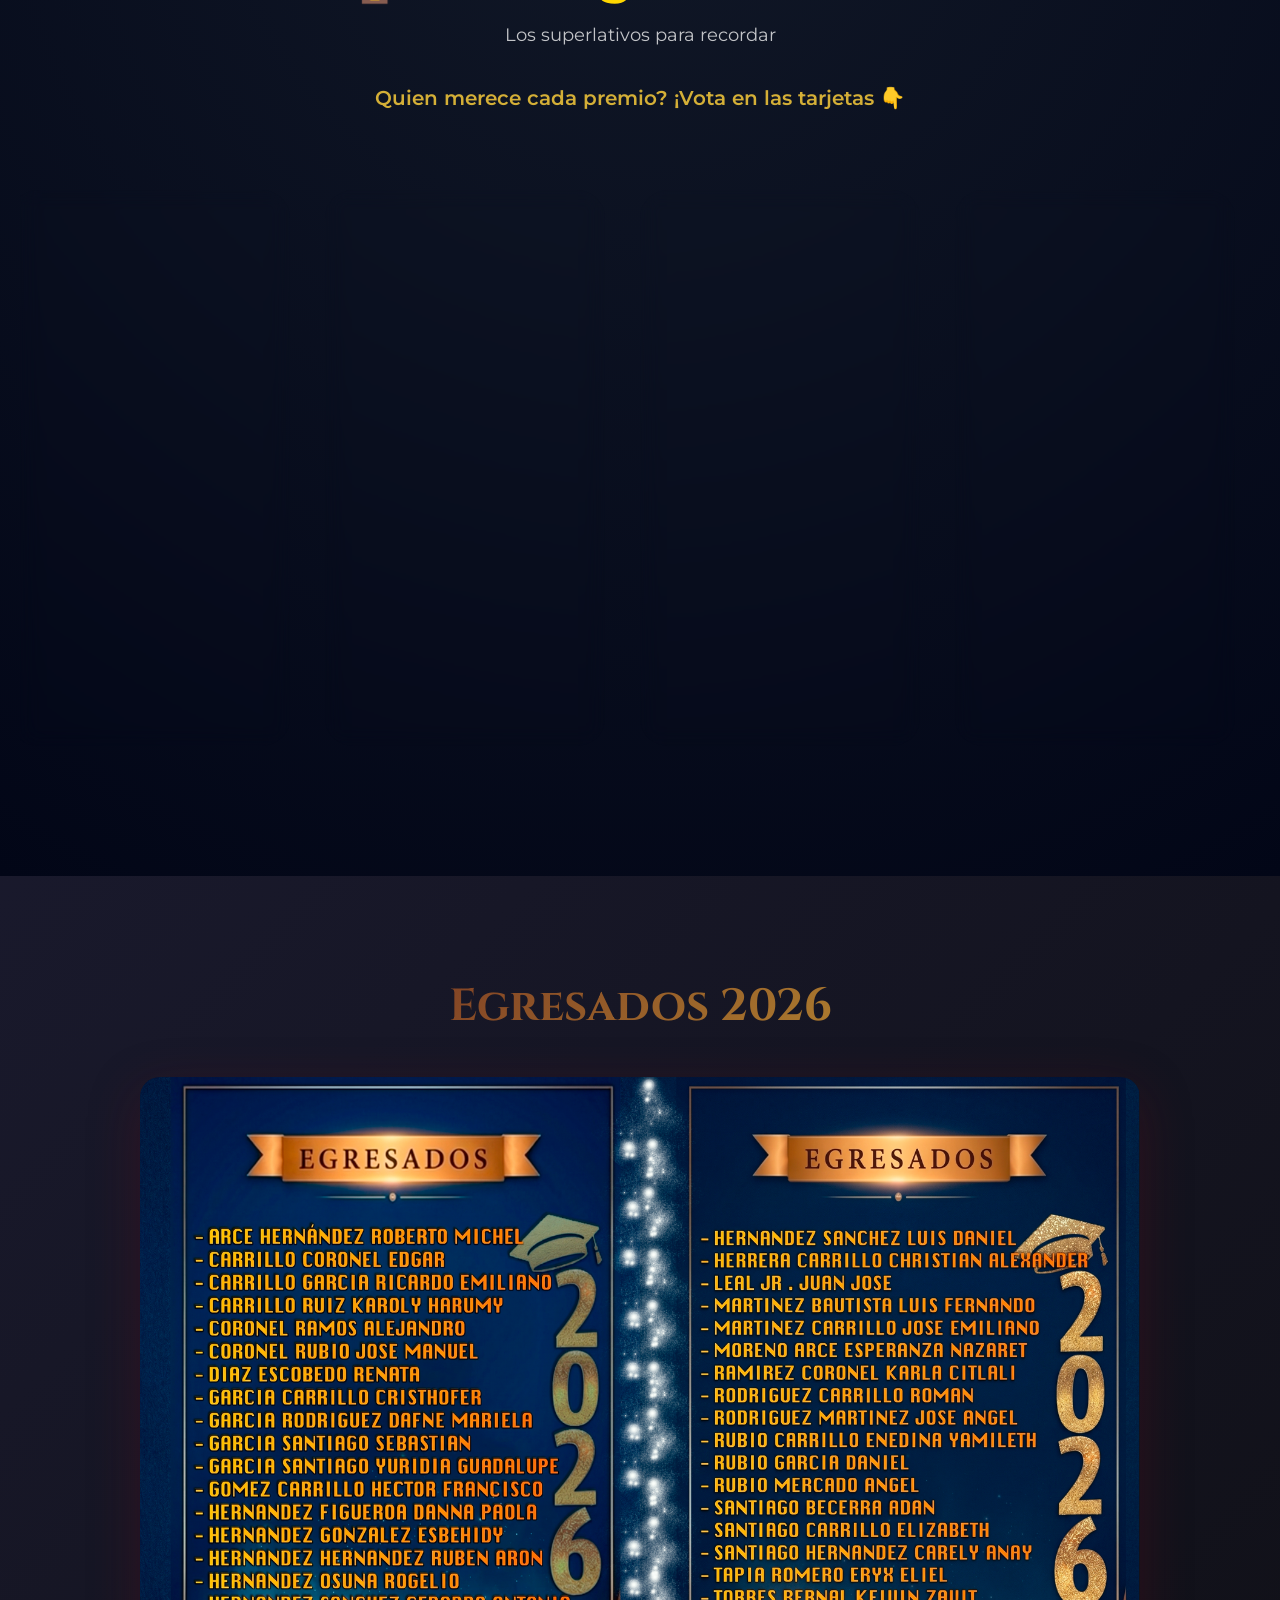
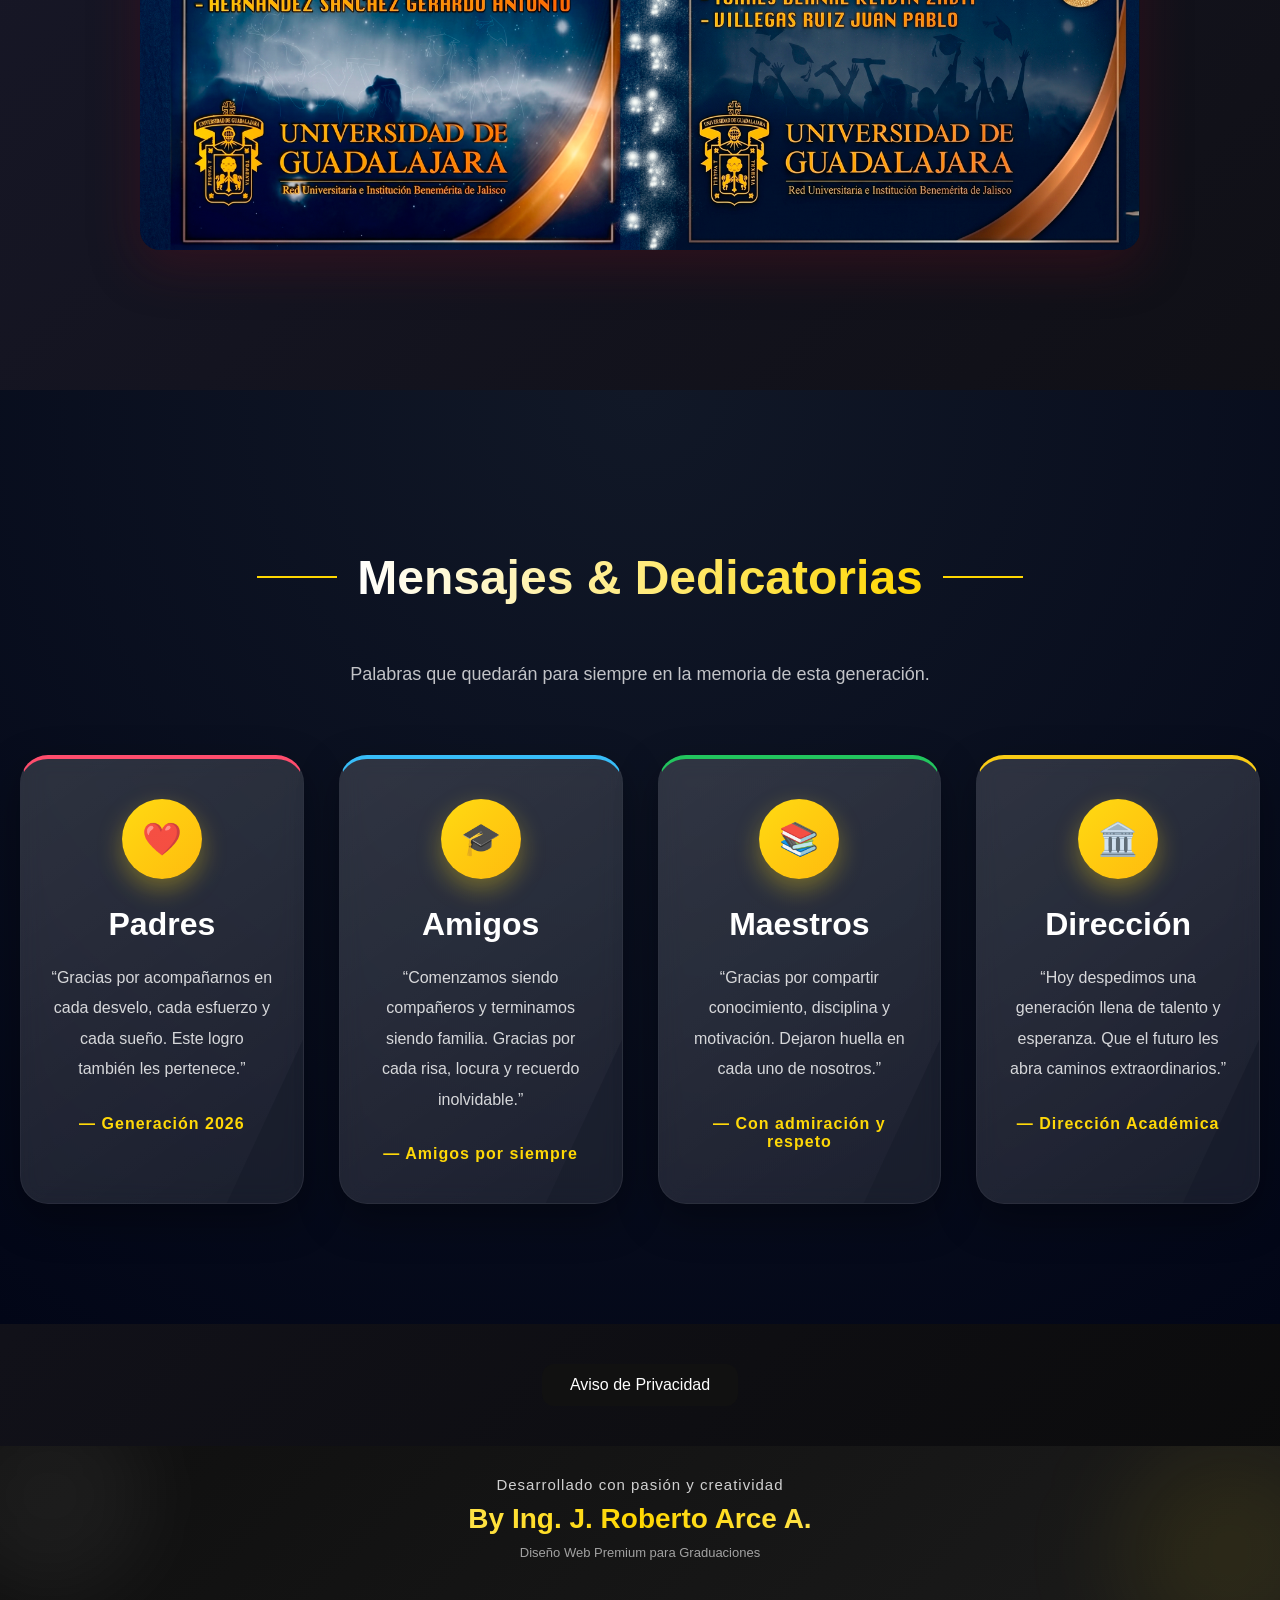
==== commit 81774e35: "tamañodinamico" ====
--- a/index.html
+++ b/index.html
@@ -2520,39 +2520,41 @@
 };
    function iniciarEfectoFondo() {
     const contenedor = document.getElementById('contenedor-fotos-fondo');
+    
     function obtenerTamaño() {
-    return window.innerWidth < 600 ? 70 : 120; // 70px si es móvil, 120px si es escritorio
-}
+        return window.innerWidth < 600 ? 70 : 120;
+    }
+
     setInterval(() => {
-        // Elegir un alumno al azar
         const alumno = listaAlumnos[Math.floor(Math.random() * listaAlumnos.length)];
         
         const img = document.createElement('img');
         img.src = `./alumnos/${alumno.fotoId}`;
         img.className = 'foto-fondo';
-
+        
+        // 1. Aplicamos el tamaño dinámico
         const tam = obtenerTamaño();
         img.style.width = `${tam}px`;
         img.style.height = `${tam}px`;
         
-        // Posiciones aleatorias dentro del hero
-        img.style.left = `${Math.random() * 80}%`;
-        img.style.top = `${Math.random() * 80}%`;
+        // 2. Aplicamos la lógica del límite para que no se salgan de pantalla
+        const limite = window.innerWidth < 600 ? 70 : 80;
+        img.style.left = `${Math.random() * limite}%`;
+        img.style.top = `${Math.random() * limite}%`;
         
         contenedor.appendChild(img);
         
-        // Aparecer suave
+        // 3. Efecto visual
         setTimeout(() => img.style.opacity = '0.7', 50);
         
-        // Desaparecer y eliminar
+        // 4. Limpieza
         setTimeout(() => {
             img.style.opacity = '0';
             setTimeout(() => img.remove(), 2000);
         }, 4000);
         
-    }, 1000); // Nueva foto cada 2 segundos
-}
-
+    }, 1000);
+}
 // Ejecutar al cargar la página
 document.addEventListener('DOMContentLoaded', iniciarEfectoFondo);
    
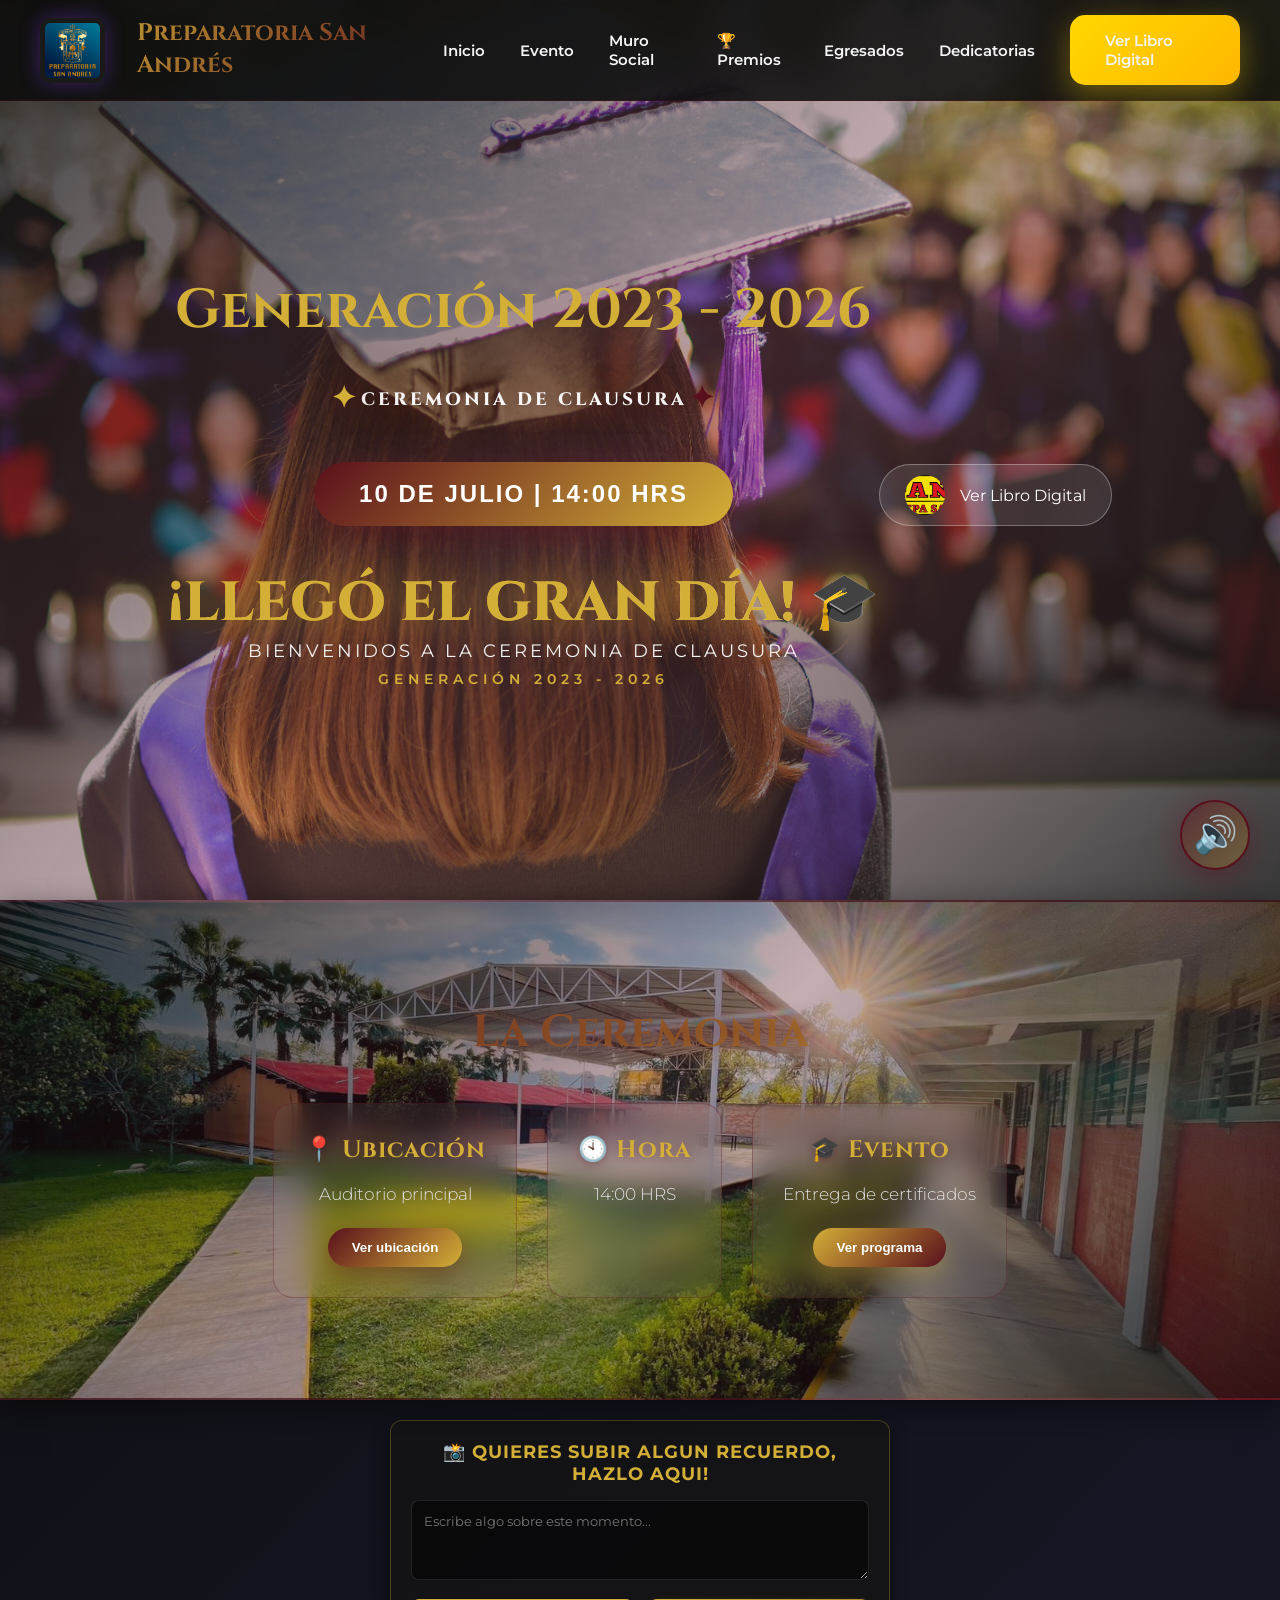
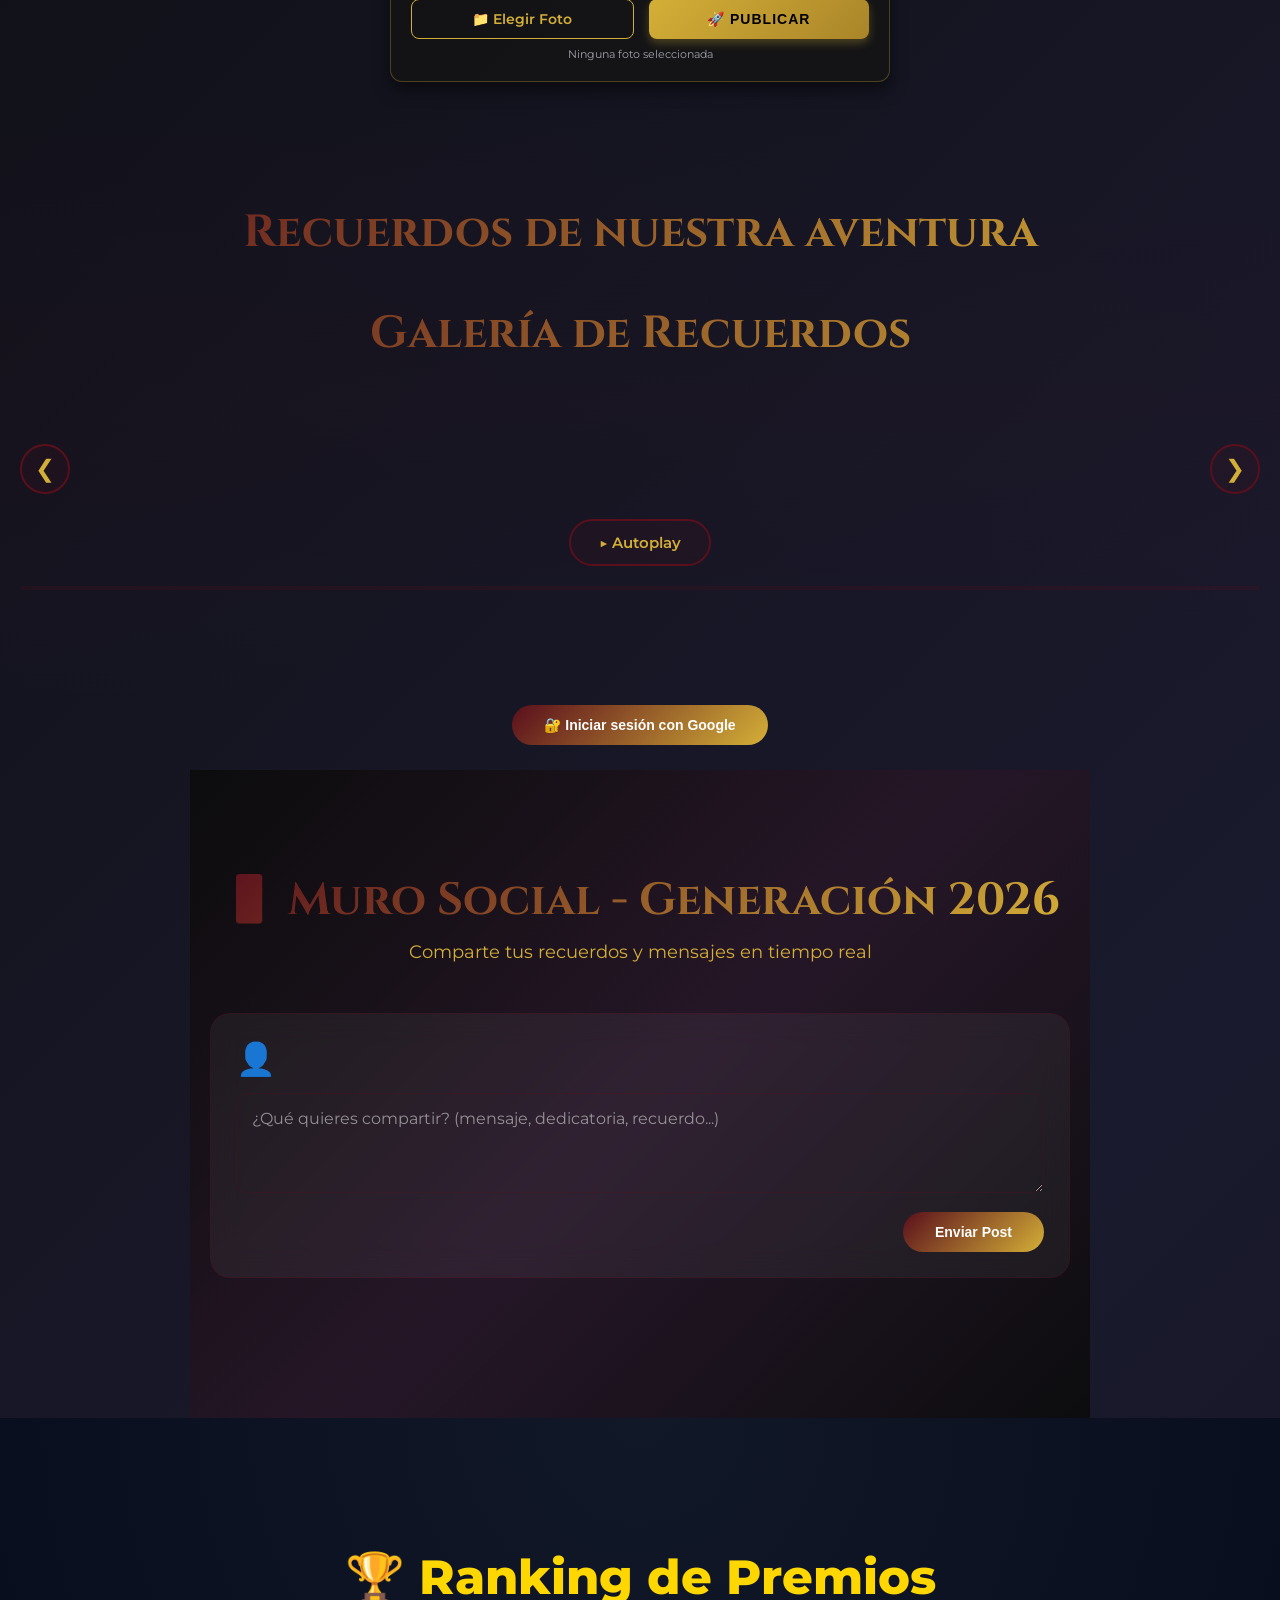
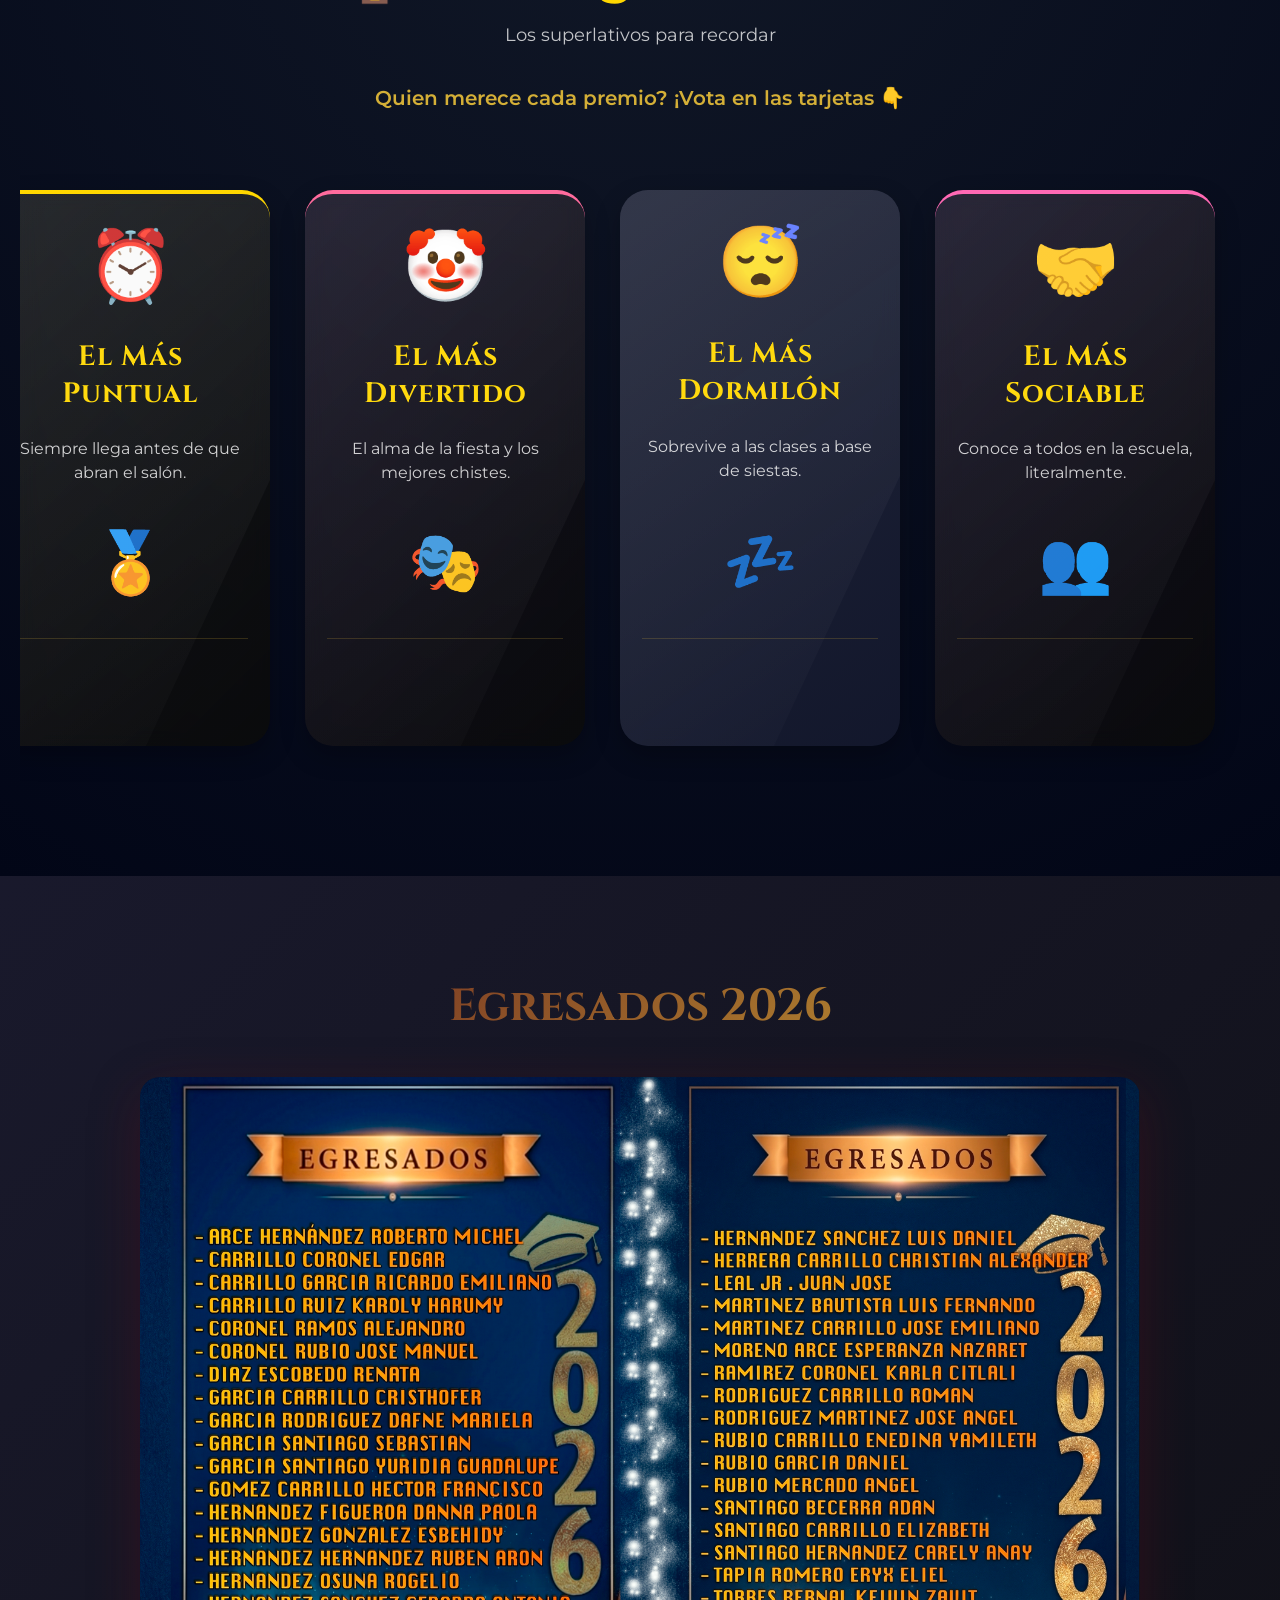
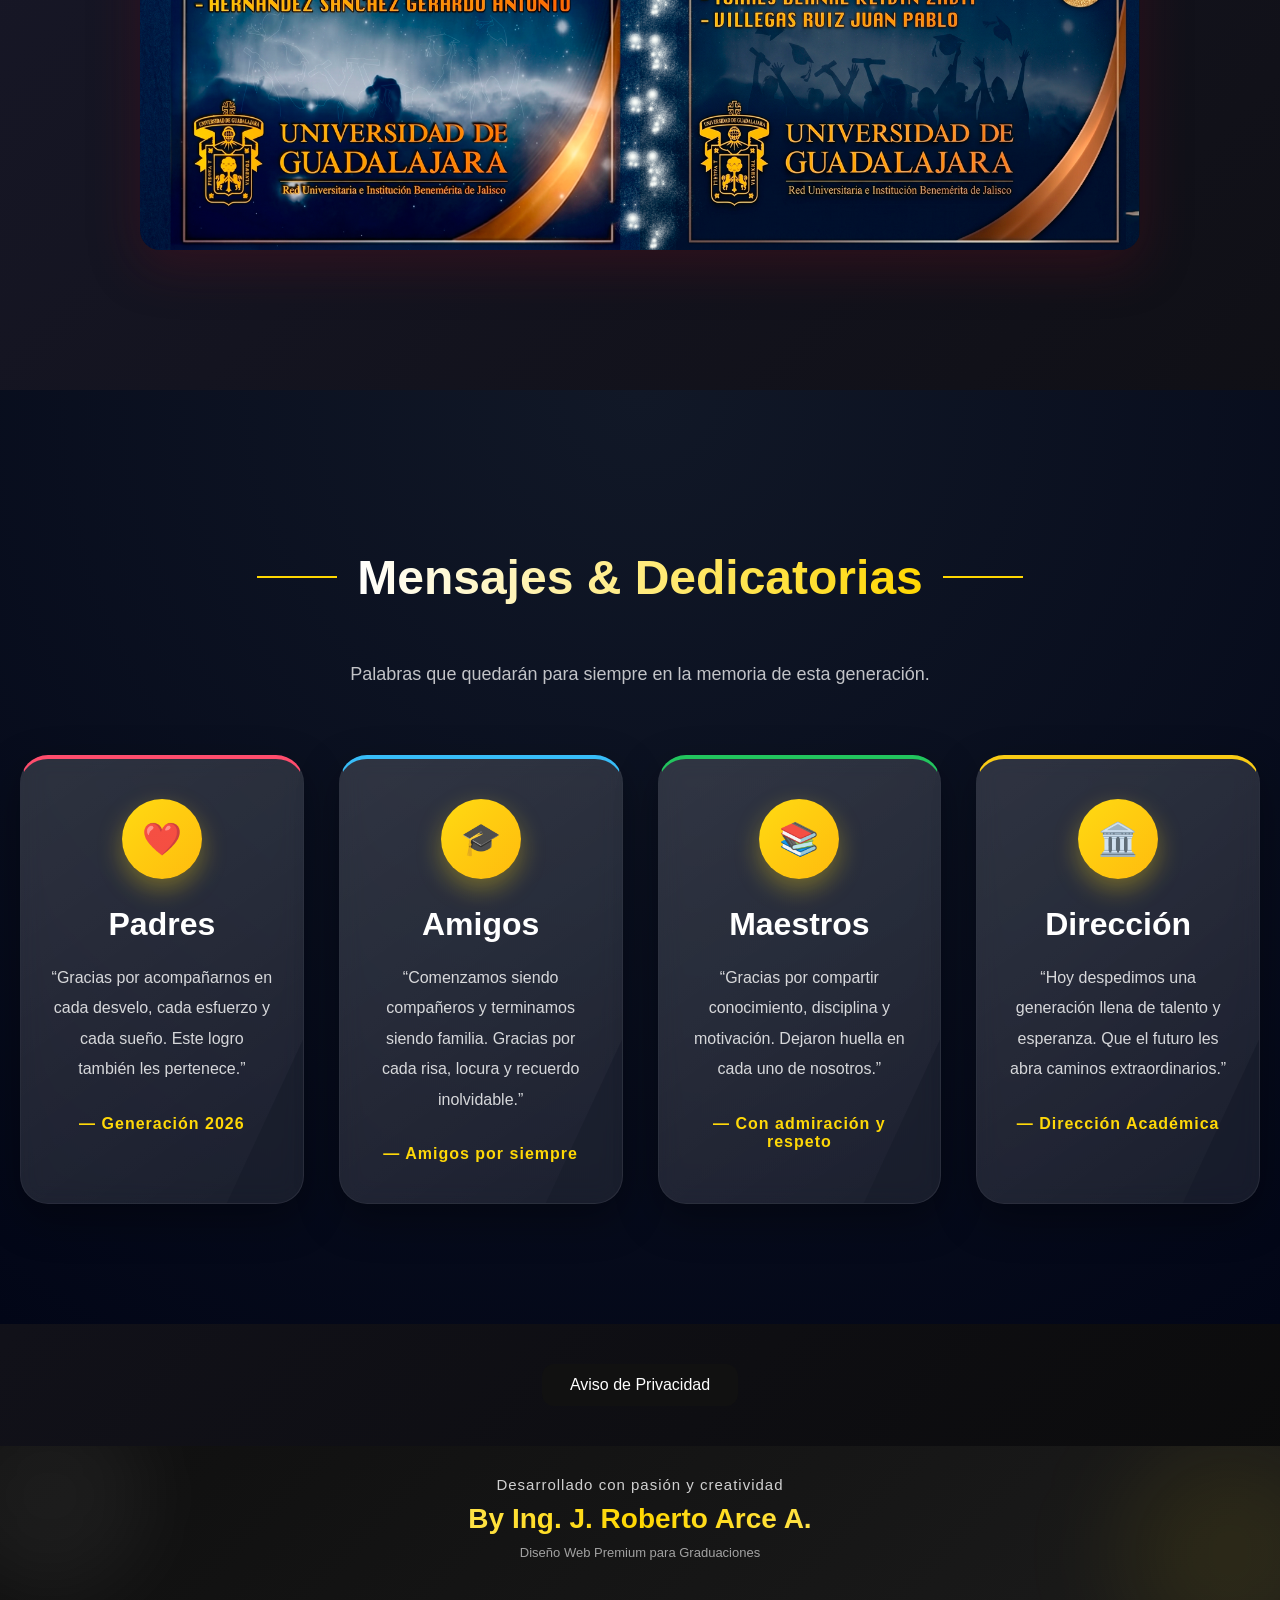
==== commit 34dc795a: "boton panini" ====
--- a/index.html
+++ b/index.html
@@ -2674,6 +2674,12 @@
             </div>
         </div>
     </div>
+    <div class="contenedor-boton-panini">
+    <a href="libro.html" class="btn-panini">
+        <img src="./logopanini.png" alt="Libro Panini" class="logo-panini">
+        <span>Ver Libro Digital</span>
+    </a>
+</div>
 </section>
 <div id="modal-horario" class="modal-overlay" style="display: none;">
     <div class="modal-horario-box">
@@ -3160,6 +3166,36 @@
     font-size: 12px;
     margin-top: 15px;
 }
+    .contenedor-boton-panini {
+    margin-top: 30px;
+    display: flex;
+    justify-content: center;
+}
+
+.btn-panini {
+    display: flex;
+    align-items: center;
+    gap: 15px;
+    background-color: rgba(255, 255, 255, 0.1); /* Fondo semitransparente */
+    padding: 10px 25px;
+    border-radius: 50px;
+    text-decoration: none;
+    color: white;
+    border: 1px solid rgba(255, 255, 255, 0.3);
+    transition: all 0.3s ease;
+}
+
+.btn-panini:hover {
+    background-color: rgba(255, 255, 255, 0.2);
+    transform: scale(1.05);
+}
+
+.logo-panini {
+    width: 40px; /* Ajusta el tamaño de tu logo */
+    height: 40px;
+    border-radius: 50%; /* Si quieres que el logo sea circular */
+    object-fit: cover;
+}
 /* =========================
 SECCIÓN
 ========================= */
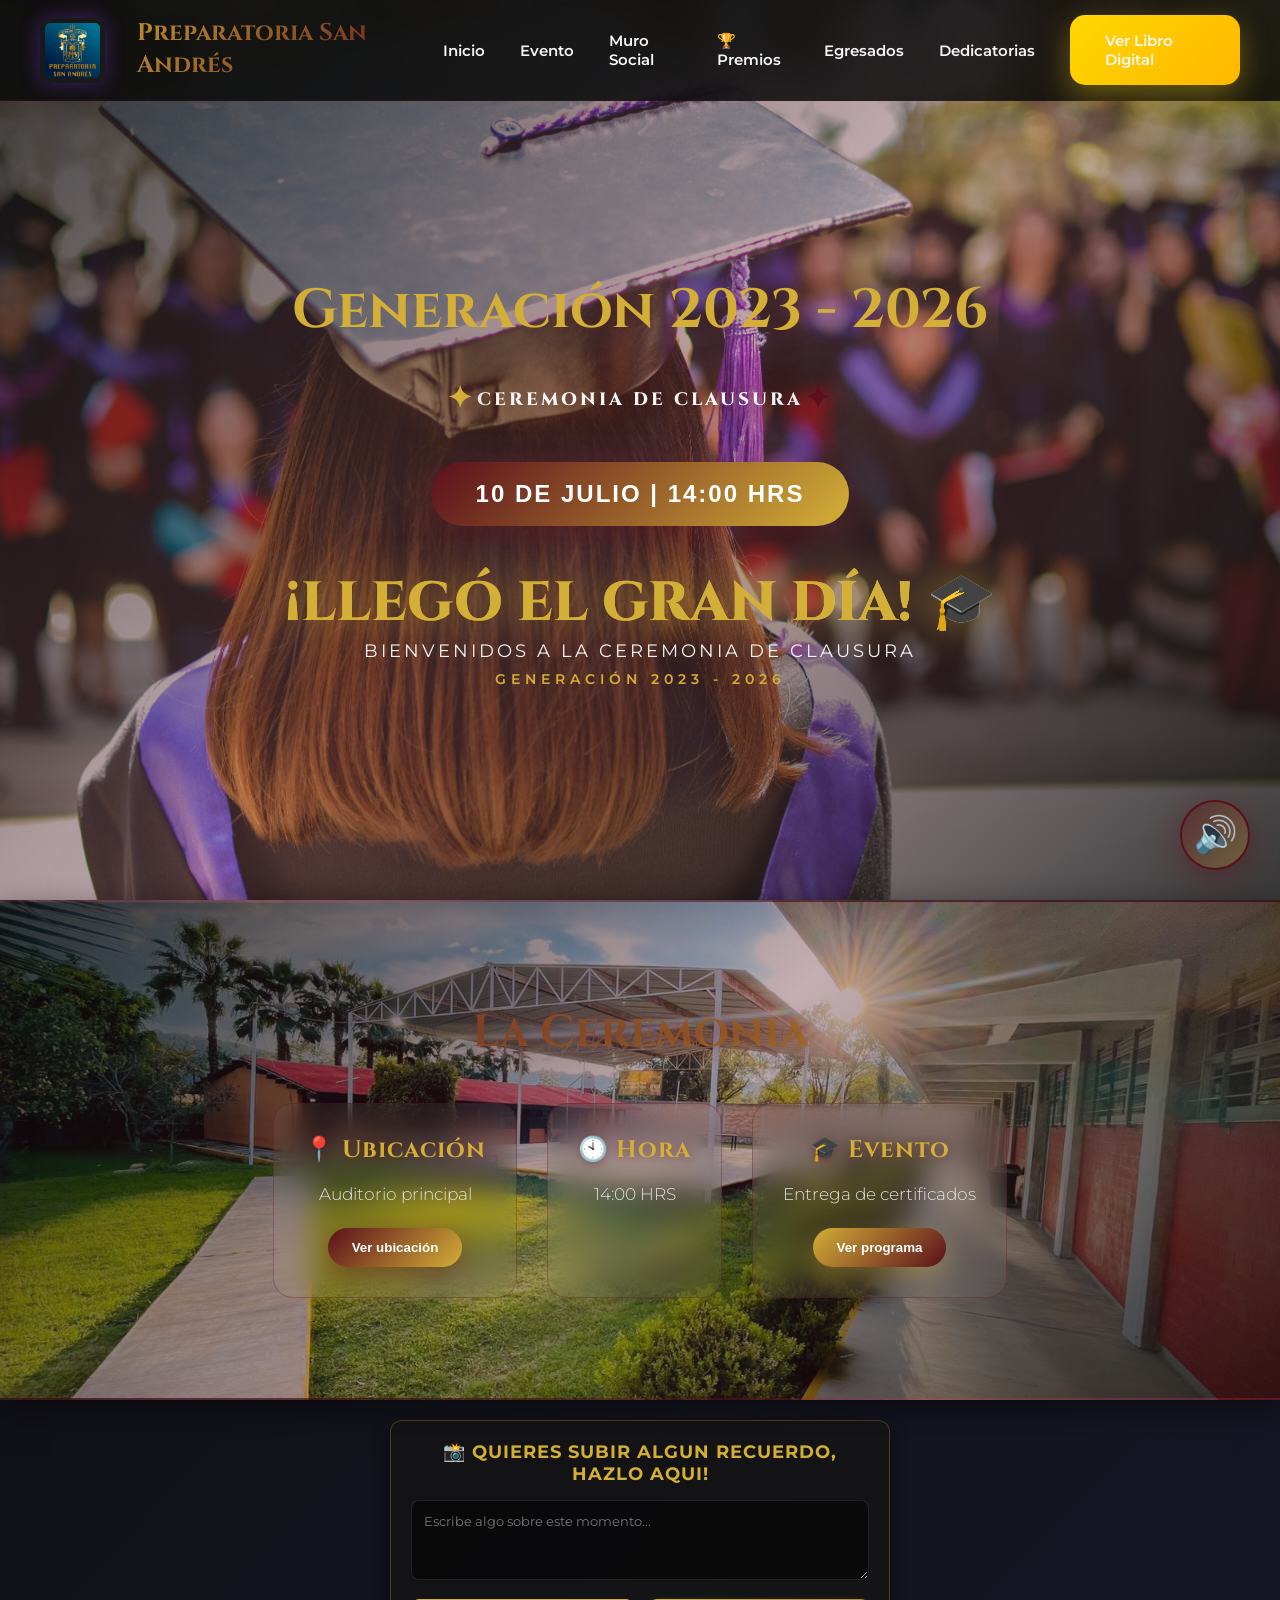
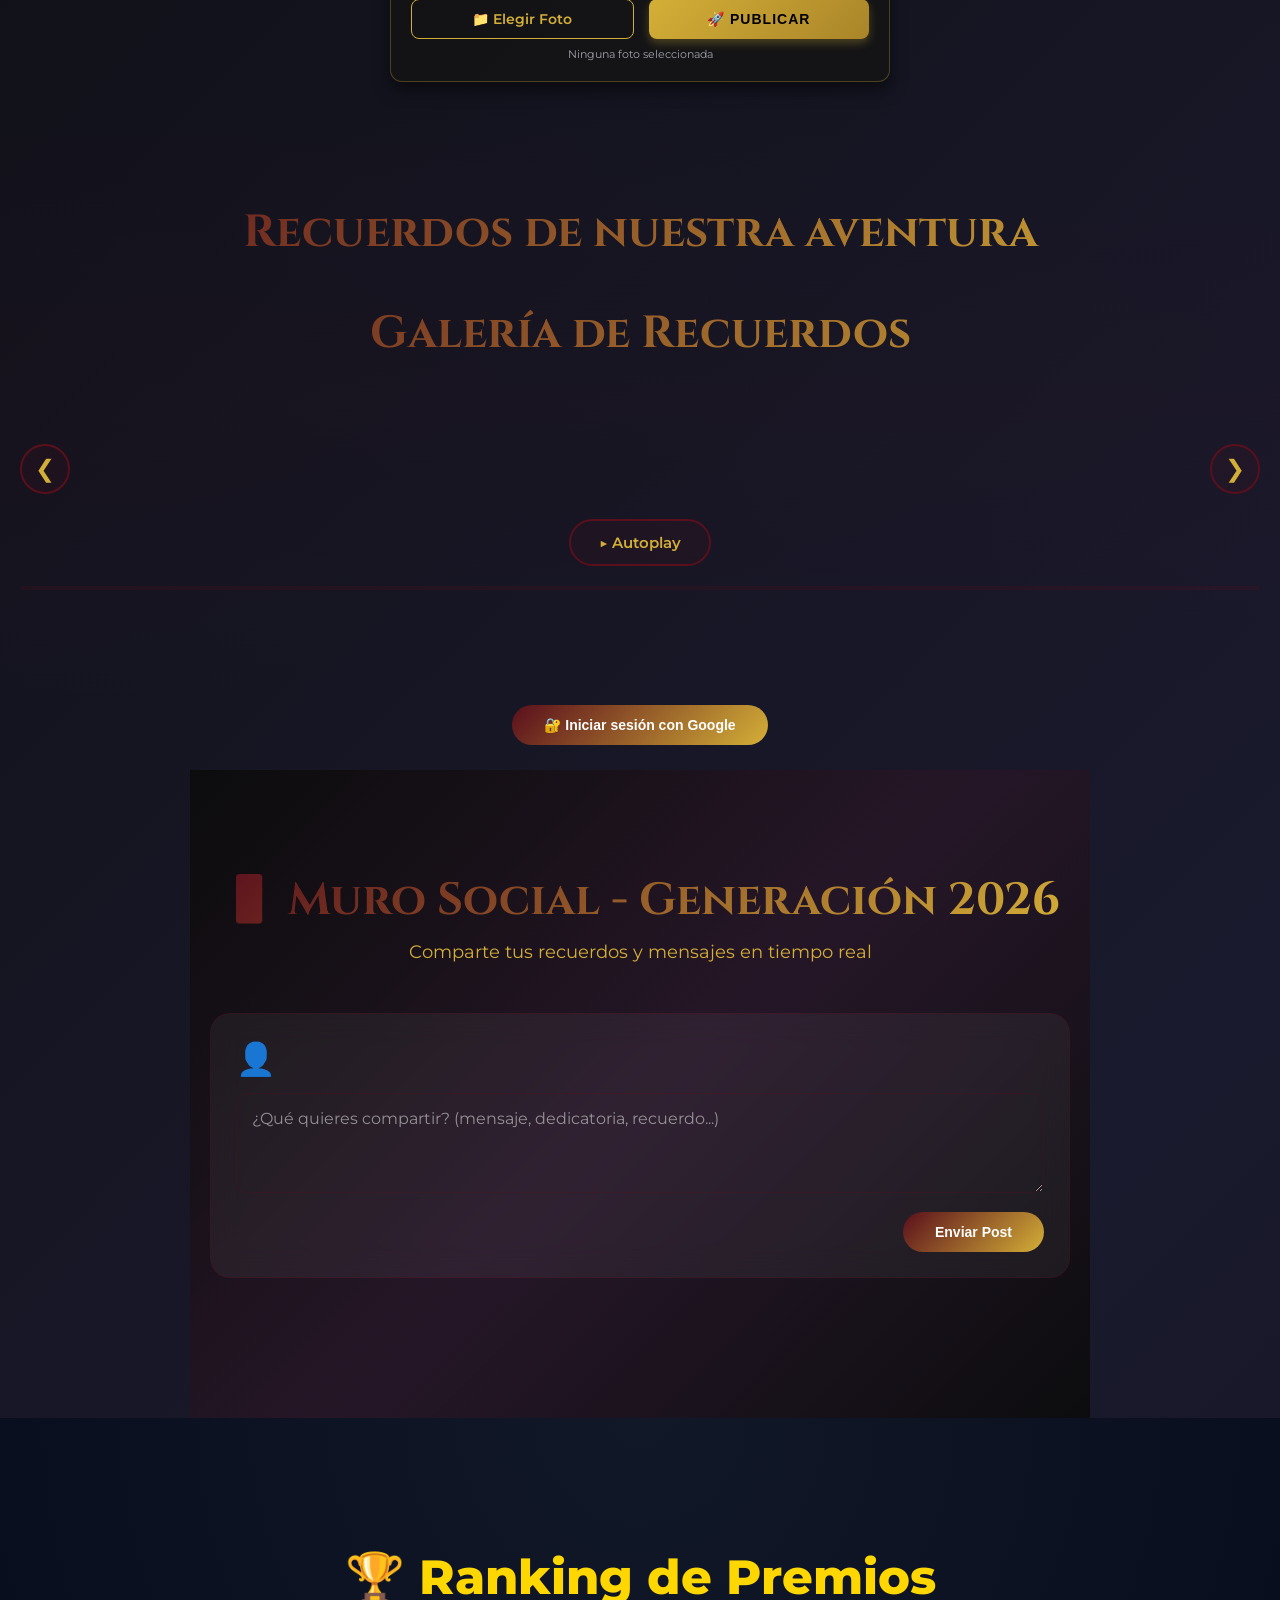
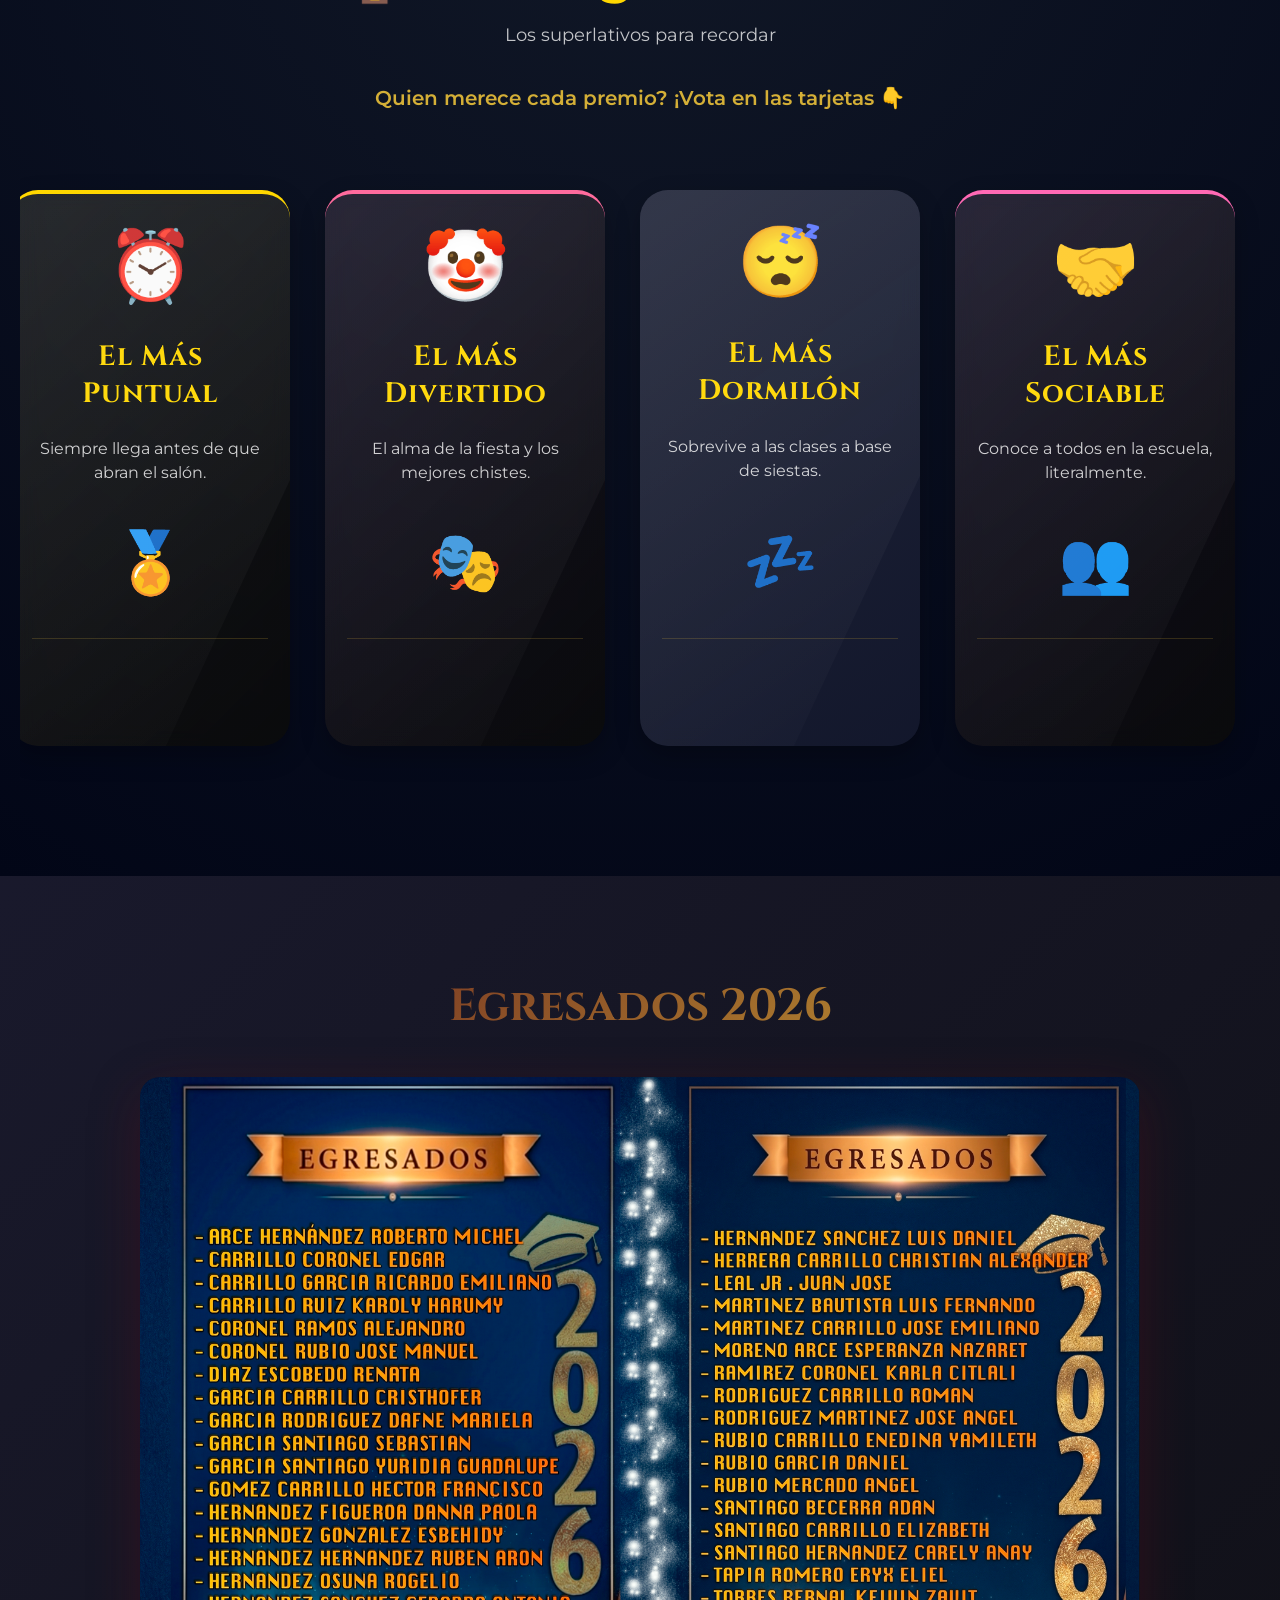
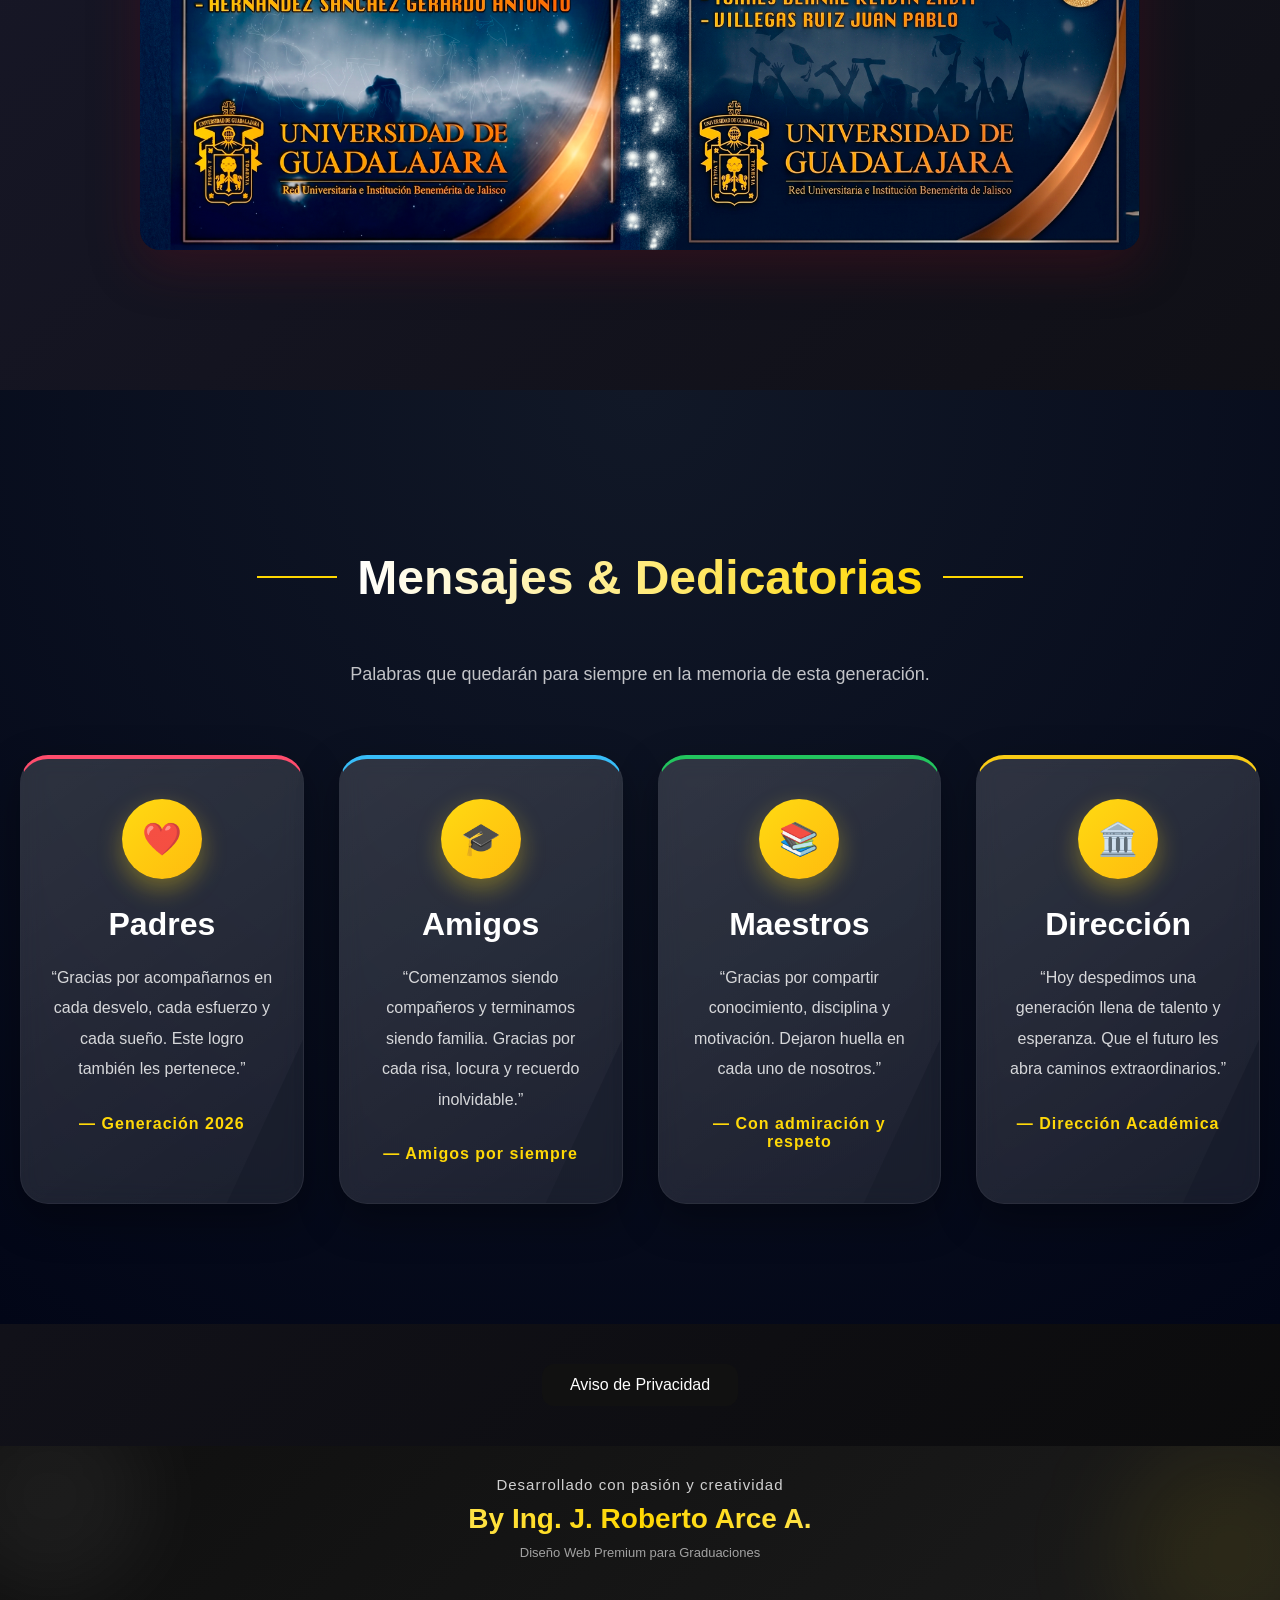
==== commit cf5d88a0: "paniabajo" ====
--- a/index.html
+++ b/index.html
@@ -2671,15 +2671,15 @@
                     <span id="segundos">00</span>
                     <p>Seg</p>
                 </div>
+                <div class="contenedor-boton-panini">
+    <a href="libro.html">
+        <img src="./logopanini.jpg" alt="Libro Panini" class="boton-logo-panini">
+    </a>
+</div>
             </div>
         </div>
     </div>
-    <div class="contenedor-boton-panini">
-    <a href="libro.html" class="btn-panini">
-        <img src="./logopanini.png" alt="Libro Panini" class="logo-panini">
-        <span>Ver Libro Digital</span>
-    </a>
-</div>
+  
 </section>
 <div id="modal-horario" class="modal-overlay" style="display: none;">
     <div class="modal-horario-box">
@@ -3166,35 +3166,25 @@
     font-size: 12px;
     margin-top: 15px;
 }
-    .contenedor-boton-panini {
-    margin-top: 30px;
+ .contenedor-boton-panini {
+    margin-top: 40px; /* Esto da el espacio necesario debajo del reloj */
     display: flex;
-    justify-content: center;
-}
-
-.btn-panini {
-    display: flex;
-    align-items: center;
-    gap: 15px;
-    background-color: rgba(255, 255, 255, 0.1); /* Fondo semitransparente */
-    padding: 10px 25px;
-    border-radius: 50px;
-    text-decoration: none;
-    color: white;
-    border: 1px solid rgba(255, 255, 255, 0.3);
-    transition: all 0.3s ease;
-}
-
-.btn-panini:hover {
-    background-color: rgba(255, 255, 255, 0.2);
+    justify-content: center; /* Centrado horizontal */
+    width: 100%;
+}
+
+.boton-logo-panini {
+    width: 200px; /* Ajusta el ancho según prefieras */
+    max-width: 80%; /* Para que en celular no se desborde */
+    height: auto;
+    border-radius: 10px;
+    transition: transform 0.3s ease;
+    cursor: pointer;
+    box-shadow: 0 4px 15px rgba(0,0,0,0.3);
+}
+
+.boton-logo-panini:hover {
     transform: scale(1.05);
-}
-
-.logo-panini {
-    width: 40px; /* Ajusta el tamaño de tu logo */
-    height: 40px;
-    border-radius: 50%; /* Si quieres que el logo sea circular */
-    object-fit: cover;
 }
 /* =========================
 SECCIÓN
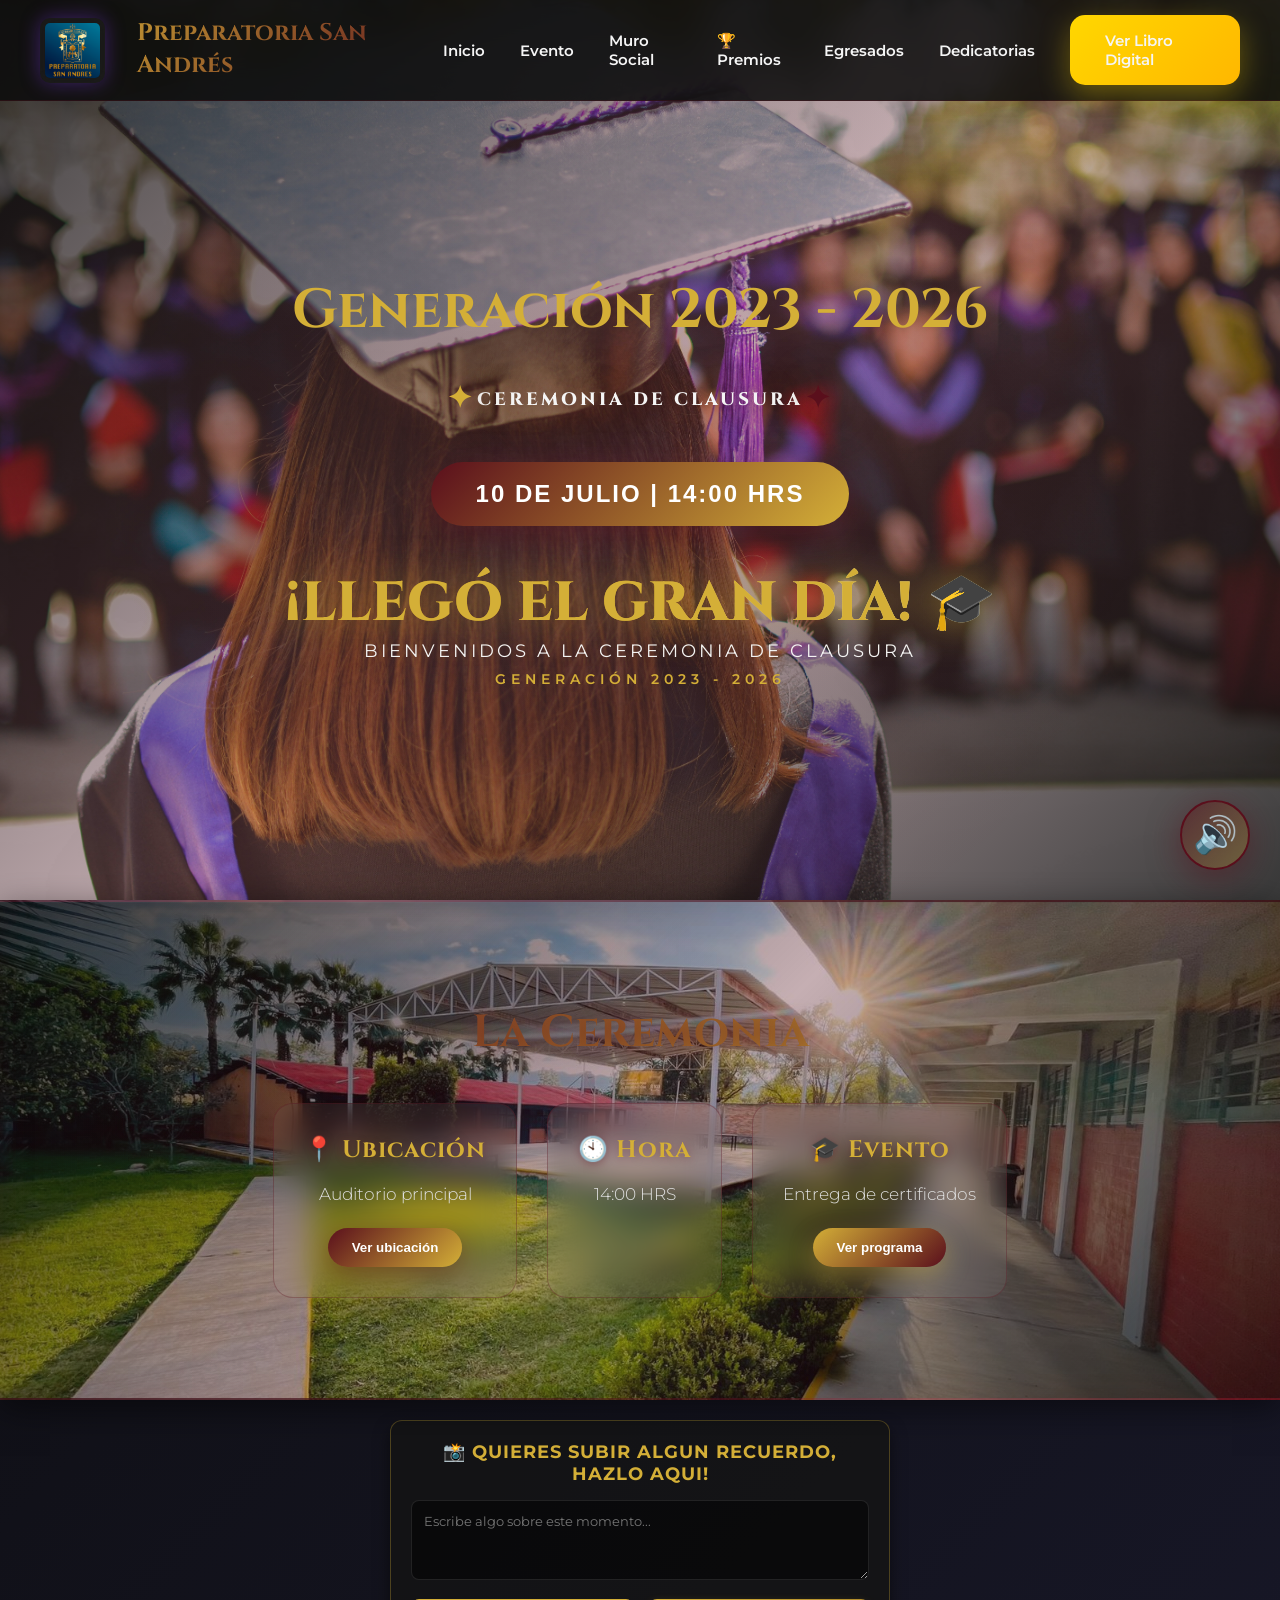
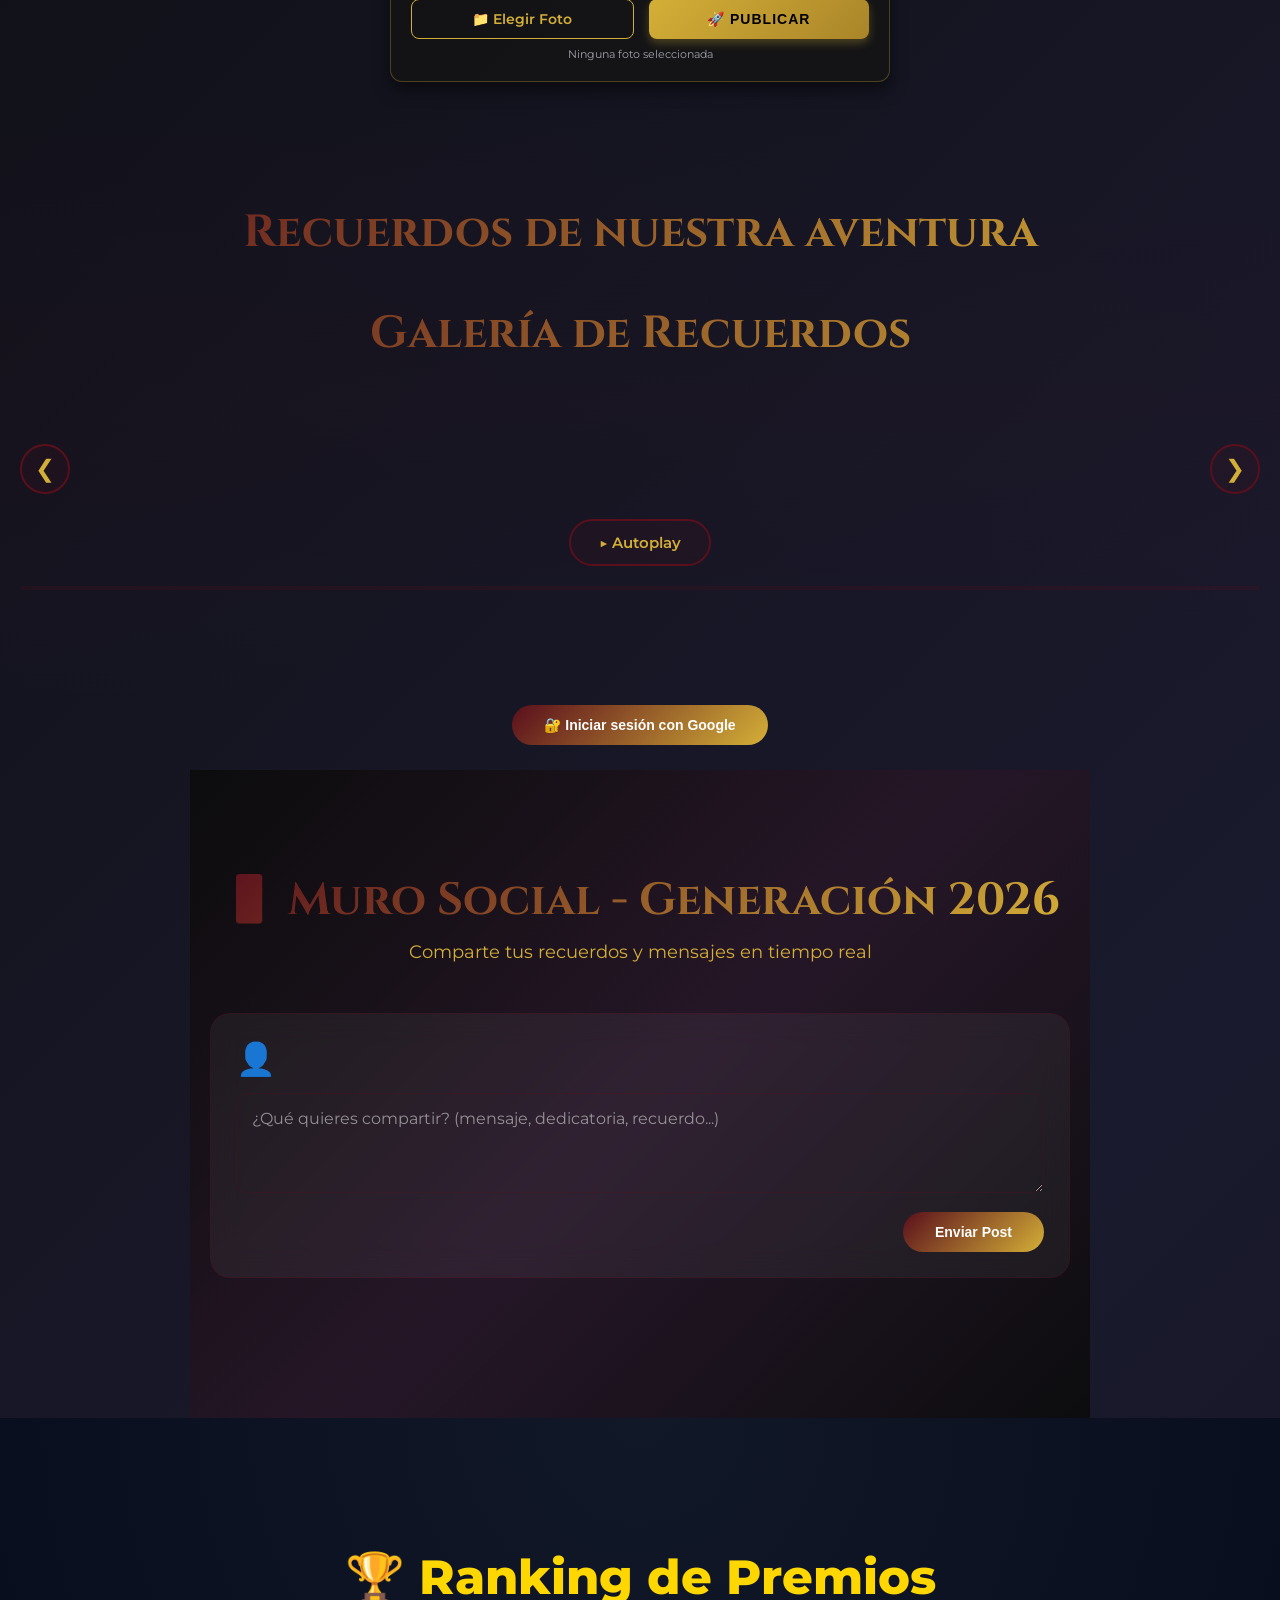
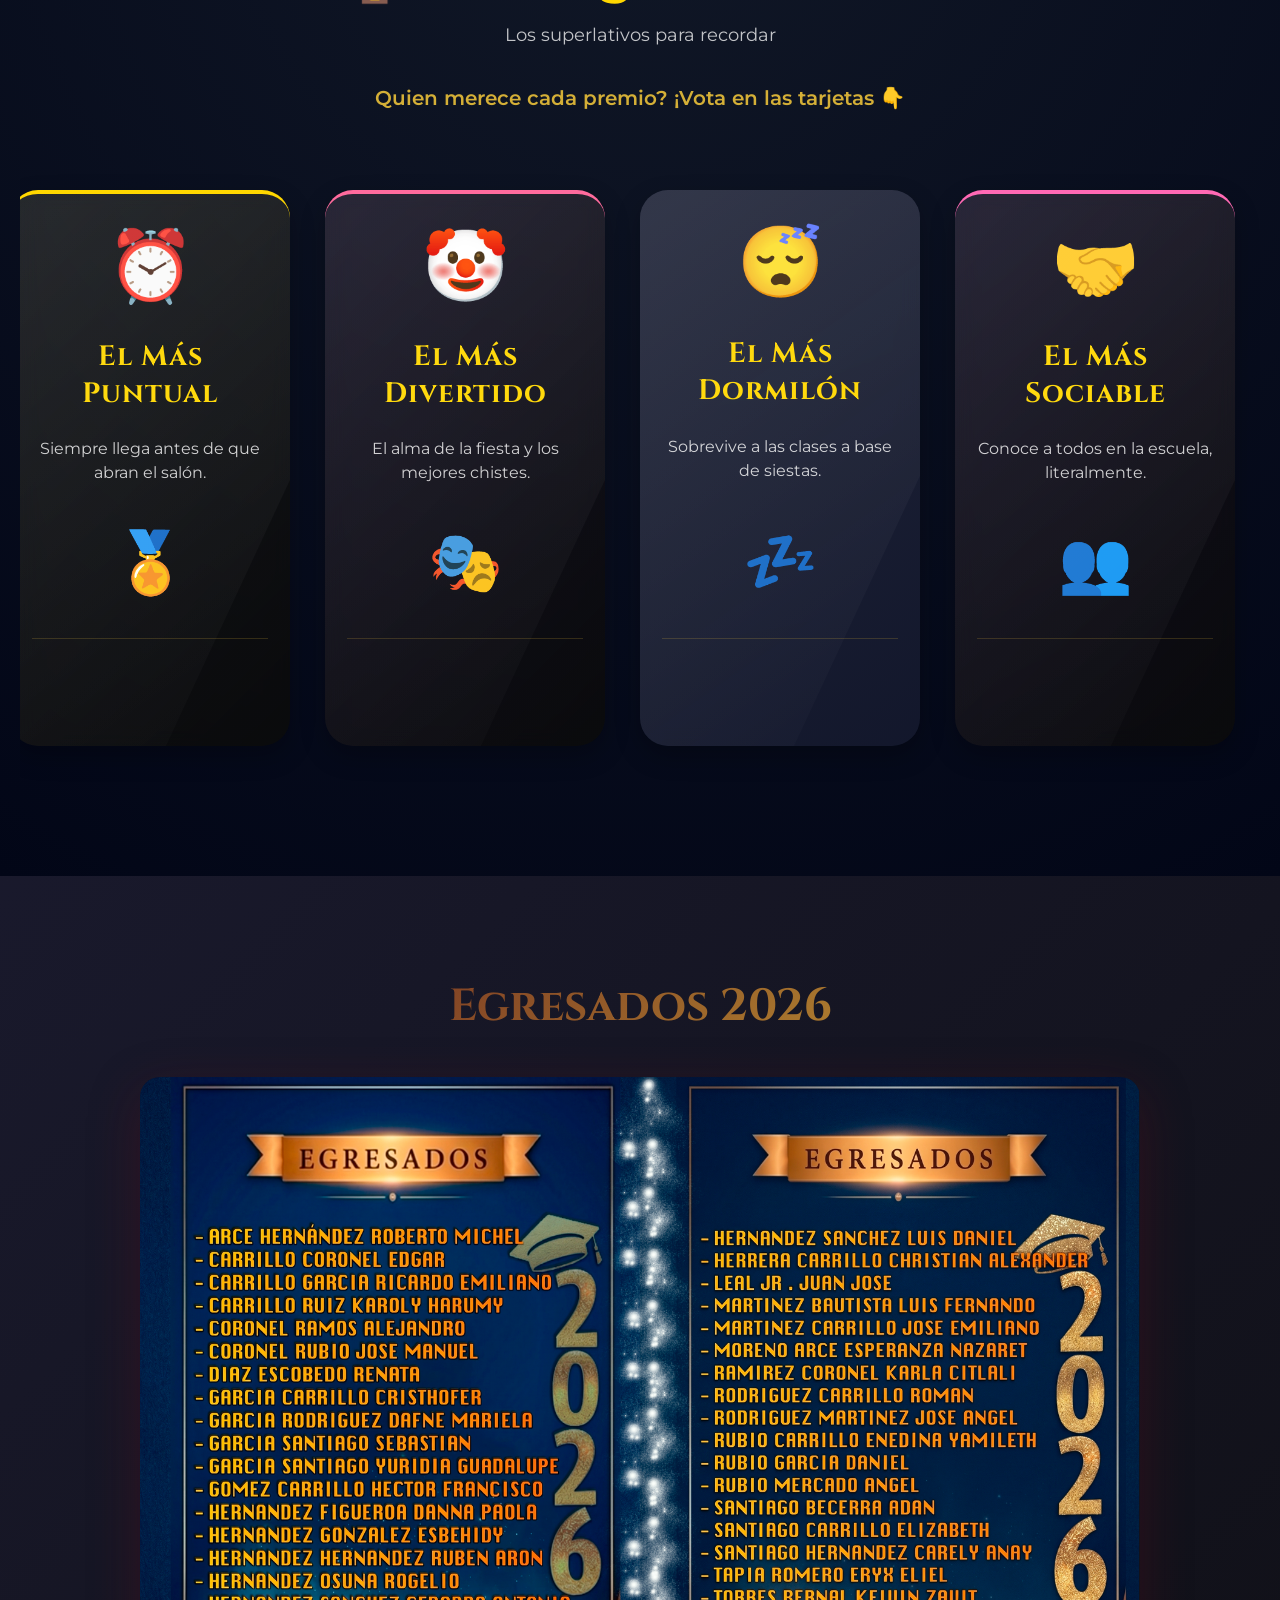
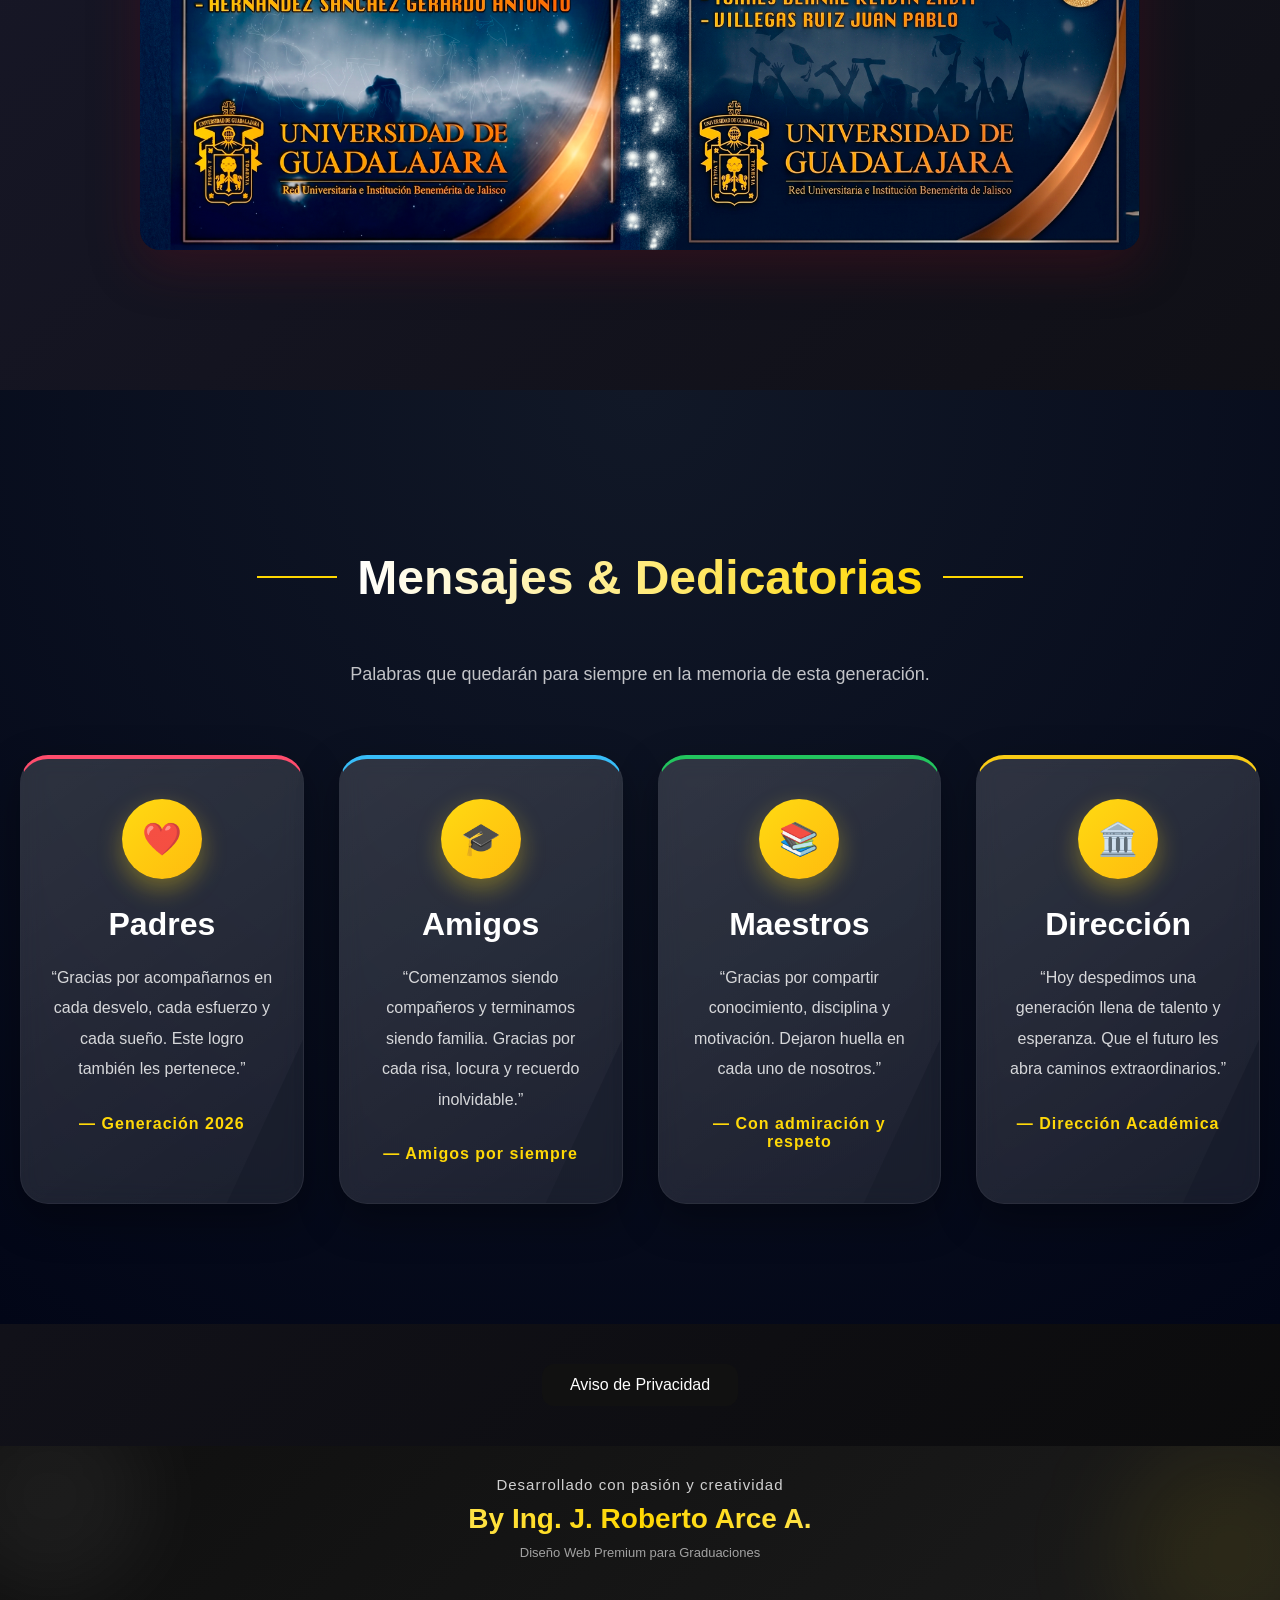
==== commit 1349f7f6: "boton pani" ====
--- a/index.html
+++ b/index.html
@@ -2673,7 +2673,7 @@
                 </div>
                 <div class="contenedor-boton-panini">
     <a href="libro.html">
-        <img src="./logopanini.jpg" alt="Libro Panini" class="boton-logo-panini">
+        <img src="./logopanini.png" class="boton-logo-panini">
     </a>
 </div>
             </div>
@@ -3185,6 +3185,7 @@
 
 .boton-logo-panini:hover {
     transform: scale(1.05);
+    box-shadow: 0 6px 20px rgba(255, 255, 255, 0.2);
 }
 /* =========================
 SECCIÓN
